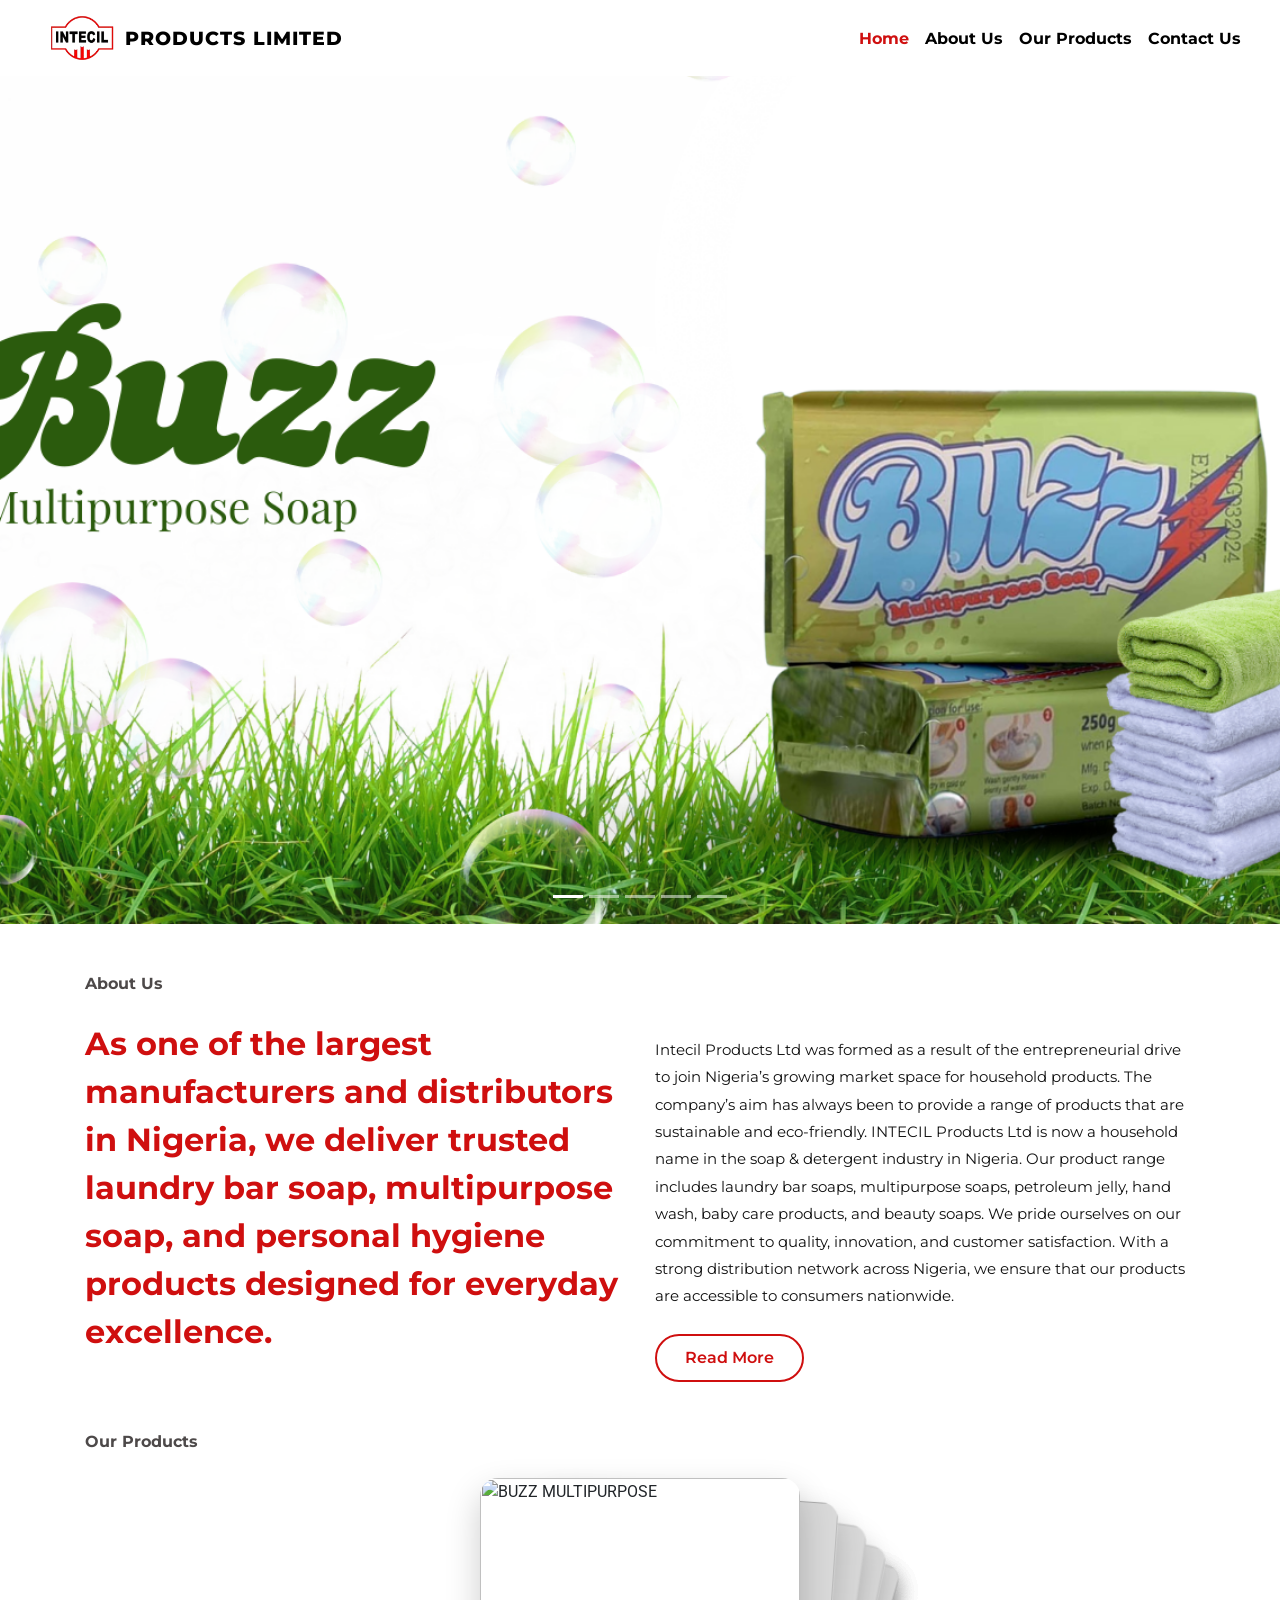
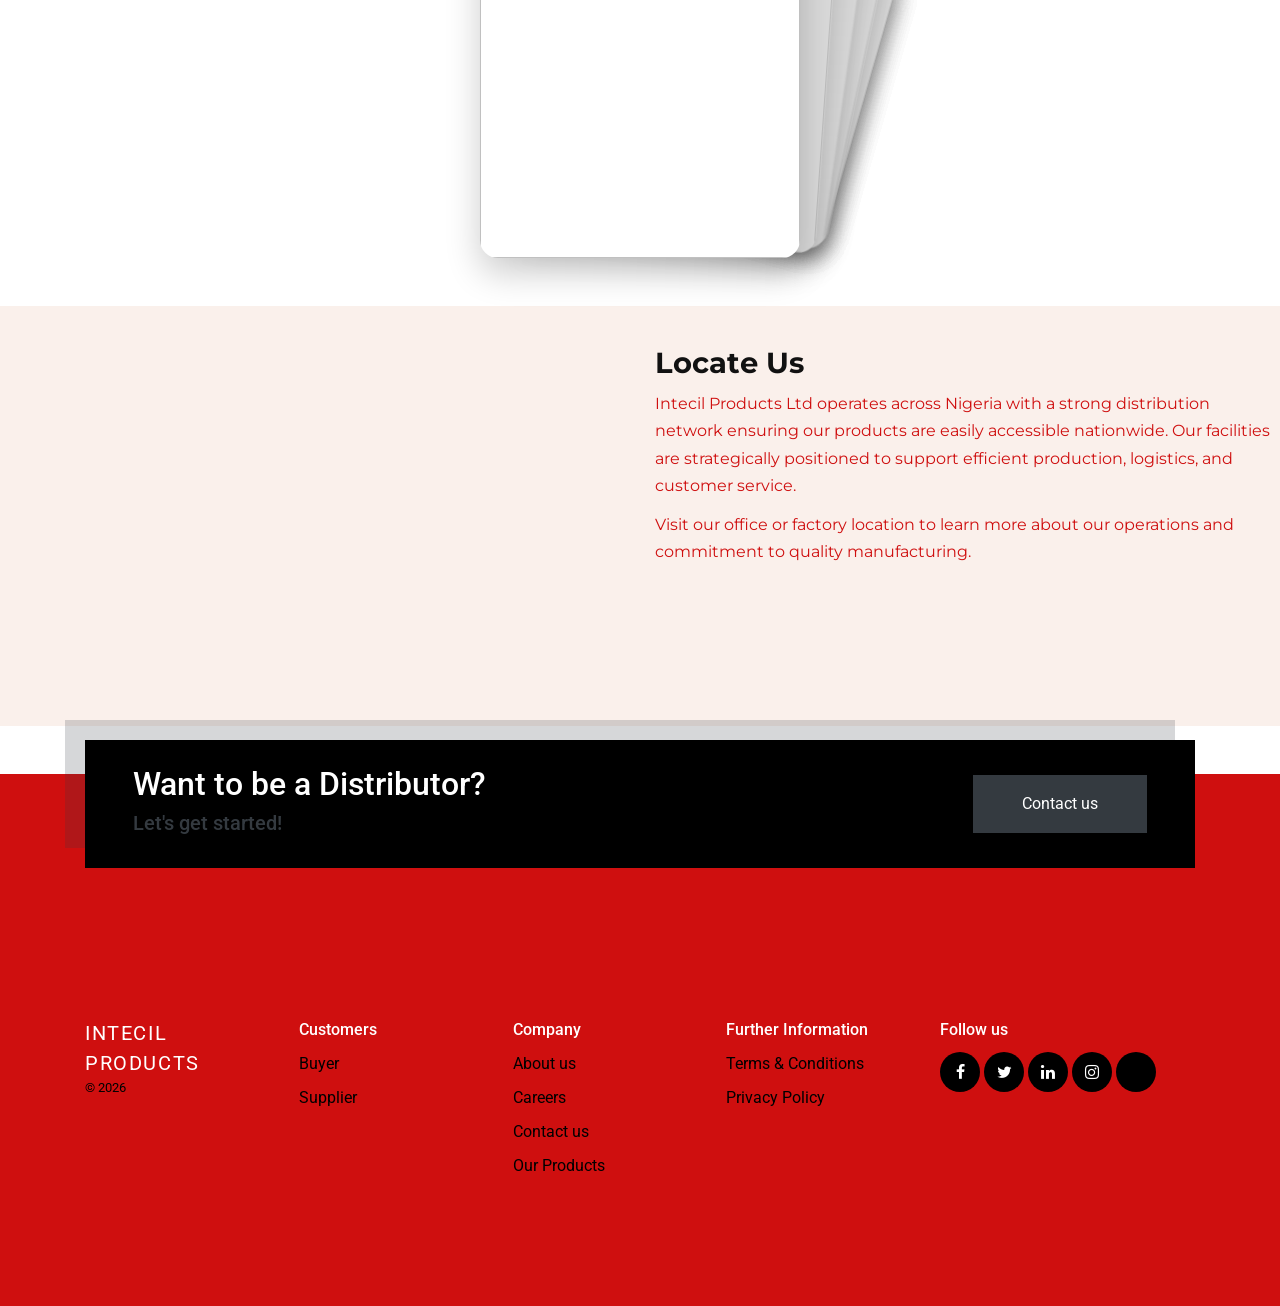
==== index.html @ e689f248 "first commit" ====
<html lang="en">
  <head>
    <meta charset="UTF-8" />
    <meta name="viewport" content="width=device-width, initial-scale=1.0" />
    <title>INTECIL PRODUCTS LIMITED</title>
    <link
      href="https://cdn.jsdelivr.net/npm/bootstrap@5.3.8/dist/css/bootstrap.min.css"
      rel="stylesheet"
      integrity="sha384-sRIl4kxILFvY47J16cr9ZwB07vP4J8+LH7qKQnuqkuIAvNWLzeN8tE5YBujZqJLB"
      crossorigin="anonymous"
    />
    <script src="https://cdn.jsdelivr.net/npm/bootstrap@5.3.2/dist/js/bootstrap.bundle.min.js"></script>
    <link href="https://unpkg.com/aos@2.3.4/dist/aos.css" rel="stylesheet" />
    <link rel="stylesheet" href="style.css" />
    <link rel="preconnect" href="https://fonts.googleapis.com" />
    <link rel="preconnect" href="https://fonts.gstatic.com" crossorigin />
    <link
      href="https://fonts.googleapis.com/css2?family=Montserrat:wght@600;700;800&display=swap"
      rel="stylesheet"
    />
    <link
      rel="stylesheet"
      href="https://cdn.jsdelivr.net/npm/swiper@11/swiper-bundle.min.css"
    />
    <link
      href="https://fonts.googleapis.com/css?family=Roboto:300,400&display=swap"
      rel="stylesheet"
    />

    <link
      href="https://fonts.googleapis.com/css?family=Poppins:300,400,500&display=swap"
      rel="stylesheet"
    />

    <link
      href="https://fonts.googleapis.com/css?family=Source+Serif+Pro:400,600&display=swap"
      rel="stylesheet"
    />

    <link rel="stylesheet" href="fonts/icomoon/style.css" />

    <!-- Bootstrap CSS for footer -->
    <link rel="stylesheet" href="css/bootstrap.min.css" />

    <!-- Style CSS  for footer-->
    <link rel="stylesheet" href="css/style.css" />
  </head>
  <body>
    <nav
      class="navbar navbar-expand-lg fixed-top navbar-light"
      style="background-color: white"
    >
      <div class="container-fluid">
        <!-- Brand -->
        <a
          class="navbar-brand ps-3 d-flex align-items-center"
          href="index.html"
        >
          <img
            src="img/logo_bg.png"
            alt="Logo"
            width="70"
            height="50"
            class="me-2"
          />
          <span class="brand-text">PRODUCTS LIMITED</span>
        </a>

        <!-- Mobile Toggle Button -->
        <button
          class="navbar-toggler"
          type="button"
          data-bs-toggle="collapse"
          data-bs-target="#mainNavbar"
          aria-controls="mainNavbar"
          aria-expanded="false"
          aria-label="Toggle navigation"
        >
          <span class="navbar-toggler-icon"></span>
        </button>

        <!-- Navbar Links -->
        <div
          class="collapse navbar-collapse justify-content-end"
          id="mainNavbar"
        >
          <ul class="navbar-nav mb-2 mb-lg-0">
            <li class="nav-item">
              <a class="nav-link active" aria-current="page" href="index.html"
                >Home</a
              >
            </li>
            <li class="nav-item">
              <a class="nav-link" href="about.html">About Us</a>
            </li>
            <li class="nav-item">
              <a class="nav-link" href="product.html">Our Products</a>
            </li>
            <li class="nav-item">
              <a class="nav-link" href="contact.html">Contact Us</a>
            </li>
          </ul>
        </div>
      </div>
    </nav>

    <!-- Carousel -->
    <div
      id="carouselExample"
      class="carousel slide carousel-fade"
      data-bs-ride="carousel"
    >
  id="carouselExampleCaptions"
  class="carousel slide"
  data-bs-ride="carousel"
>

  <!-- Indicators -->
  <div class="carousel-indicators">
    <button type="button" data-bs-target="#carouselExampleCaptions" data-bs-slide-to="0" class="active"></button>
    <button type="button" data-bs-target="#carouselExampleCaptions" data-bs-slide-to="1"></button>
    <button type="button" data-bs-target="#carouselExampleCaptions" data-bs-slide-to="2"></button>
    <button type="button" data-bs-target="#carouselExampleCaptions" data-bs-slide-to="3"></button>
    <button type="button" data-bs-target="#carouselExampleCaptions" data-bs-slide-to="4"></button>
  </div>

  <!-- Slides -->
  <div class="carousel-inner">

    <div class="carousel-item active">
      <img src="img/carousel/buzz.png" class="d-block w-100 carousel-img" alt="">
    </div>

    <div class="carousel-item">
      <img src="img/carousel/bobss.png" class="d-block w-100 carousel-img" alt="">
    </div>

    <div class="carousel-item">
      <img src="img/carousel/baby.png" class="d-block w-100 carousel-img" alt="">
    </div>

    <div class="carousel-item">
      <img src="img/carousel/frost.png" class="d-block w-100 carousel-img" alt="">
    </div>

    <div class="carousel-item">
      <img src="img/carousel/pearl.png" class="d-block w-100 carousel-img" alt="">
    </div>

  </div>

</div>
    <!-- Carousel  End-->

    <!-- About us Section -->
    <div class="container my-5">
      <div class="row">
        <div class="col-12 about-title" data-aos="fade-up">About Us</div>

        <div class="col-md-6 about-highlight" data-aos="fade-right">
          As one of the largest manufacturers and distributors in Nigeria, we
          deliver trusted laundry bar soap, multipurpose soap, and personal
          hygiene products designed for everyday excellence.
        </div>

        <div class="col-md-6 about-text" data-aos="fade-left">
          </p>Intecil Products Ltd was formed as a result of the entrepreneurial drive to join Nigeria’s growing market space for household products. The company’s aim has always been to provide a range of products that are sustainable and eco-friendly. INTECIL Products Ltd is now a household name in the soap & detergent industry in Nigeria. Our product range includes laundry bar soaps, multipurpose soaps, petroleum jelly, hand wash, baby care products, and beauty soaps. We pride ourselves on our commitment to quality, innovation, and customer satisfaction. With a strong distribution network across Nigeria, we ensure that our products are accessible to consumers nationwide.

          <div class="mt-4">
            <a href="about.html" class="btn read-more-btn">Read More</a>
          </div>
        </div>
      </div>
    </div>
    <!-- End About US -->

    <!-- Our Products -->
    <div class="container my-5">
      <div class="row justify-content-center">
        <div class="col-12 about-title" data-aos="fade-up">Our Products</div>
        <div class="col-md-6">
          <div class="swiper cardSwiper" data-aos="fade-left">
            <div class="swiper-wrapper">
              <div class="swiper-slide">
                <img src="img/stack/one.jpg" alt="BUZZ MULTIPURPOSE" />
              </div>

              <div class="swiper-slide">
                <img src="img/stack/two.jpg" alt="ASDA BABY" />
              </div>

              <div class="swiper-slide">
                <img src="img/stack/three.jpg" alt="BULL MULTIPURPOSE" />
              </div>
              <div class="swiper-slide">
                <img src="img/stack/three.jpg" alt="PEARL BEAUTY SOAP" />
              </div>
              <div class="swiper-slide">
                <img src="img/stack/three.jpg" alt="BOBS PETROLUEM JELLY" />
              </div>
              <div class="swiper-slide">
                <img src="img/stack/three.jpg" alt="FROST HANDWASH" />
              </div>
              <div class="swiper-slide">
                <img src="img/stack/three.jpg" alt="ASDA SUPREME" />
              </div>
              <div class="swiper-slide">
                <img src="img/stack/three.jpg" alt="BAR/TAB SOAPS" />
              </div>
            </div>
          </div>
        </div>
      </div>
    </div>
<div class="container-fluid px-0 my-5 locate-section">
  <div class="row g-0">

    <!-- Map column -->
    <div class="col-md-6">
      <div class="map-half">
        <iframe src="https://www.google.com/maps/embed?pb=!1m18!1m12!1m3!1d1982.029118246658!2d6.814850524920436!3d6.514313428658451!2m3!1f0!2f0!3f0!3m2!1i1024!2i768!4f13.1!3m3!1m2!1s0x104473723a2d69c5%3A0x8058e34647688ffc!2sIntecil%20Productsltd!5e0!3m2!1sen!2sng!4v1769758382993!5m2!1sen!2sng" width="600" height="450" style="border:0;" allowfullscreen="" loading="lazy" referrerpolicy="no-referrer-when-downgrade"></iframe>
        <!-- <iframe
          src="https://www.google.com/maps?q=Enugu+Nigeria&output=embed"
          loading="lazy"
          referrerpolicy="no-referrer-when-downgrade"
          allowfullscreen
        ></iframe> -->
      </div>
    </div>

    <!-- Text column -->
    <div class="col-md-6 locate-text">
      <h3 class="about-heading">Locate Us</h3>
      <p>
        Intecil Products Ltd operates across Nigeria with a strong distribution
        network ensuring our products are easily accessible nationwide.
        Our facilities are strategically positioned to support efficient
        production, logistics, and customer service.
      </p>

      <p>
        Visit our office or factory location to learn more about our operations
        and commitment to quality manufacturing.
      </p>
    </div>

  </div>
</div>


    <!-- footer -->
    <footer class="footer-20192 mt-5">
      <div class="site-section">
        <div class="container mt-1">
          <div class="cta d-block d-md-flex align-items-center px-5">
            <div>
              <h2 class="mb-0">Want to be a Distributor?</h2>
              <h3 class="text-dark">Let's get started!</h3>
            </div>
            <div class="ml-auto">
              <a href="contact.html" class="btn btn-dark rounded-0 py-3 px-5"
                >Contact us</a
              >
            </div>
          </div>
          <div class="row">
            <div class="col-sm">
              <a href="index.html" class="footer-logo">Intecil Products</a>
              <p class="copyright">
                <small>&copy; 2026</small>
              </p>
            </div>
            <div class="col-sm">
              <h3>Customers</h3>
              <ul class="list-unstyled links">
                <li><a href="#">Buyer</a></li>
                <li><a href="#">Supplier</a></li>
              </ul>
            </div>
            <div class="col-sm">
              <h3>Company</h3>
              <ul class="list-unstyled links">
                <li><a href="about.html">About us</a></li>
                <li><a href="#">Careers</a></li>
                <li><a href="contact.html">Contact us</a></li>
                <li><a href="product.html">Our Products</a></li>
              </ul>
            </div>
            <div class="col-sm">
              <h3>Further Information</h3>
              <ul class="list-unstyled links">
                <li><a href="#">Terms &amp; Conditions</a></li>
                <li><a href="#">Privacy Policy</a></li>
              </ul>
            </div>
            <div class="col-md-3">
              <h3>Follow us</h3>
              <ul class="list-unstyled social">
                <li>
                  <a href="#"><span class="icon-facebook"></span></a>
                </li>
                <li>
                  <a href="#"><span class="icon-twitter"></span></a>
                </li>
                <li>
                  <a href="#"><span class="icon-linkedin"></span></a>
                </li>
                <li>
                  <a href="#"><span class="icon-instagram"></span></a>
                </li>
                <li>
                  <a href="#"><span class="icon-tiktoc"></span></a>
                </li>
              </ul>
            </div>
          </div>
        </div>
      </div>
    </footer>
    <script src="https://unpkg.com/aos@2.3.4/dist/aos.js"></script>
    <script>
      AOS.init({
        duration: 800,
        once: true,
      });
    </script>
    <script src="https://cdn.jsdelivr.net/npm/swiper@11/swiper-bundle.min.js"></script>
    <script>
      const swiper = new Swiper(".cardSwiper", {
        effect: "cards",
        grabCursor: true,
        loop: true,

        autoplay: {
          delay: 3000,
          disableOnInteraction: false,
        },

        cardsEffect: {
          perSlideOffset: 10,
          perSlideRotate: 4,
          rotate: true,
          slideShadows: true,
        },
      });
    </script>
    <script src="js/jquery-3.3.1.min.js"></script>
    <script src="js/popper.min.js"></script>
    <script src="js/bootstrap.min.js"></script>
  </body>
</html>
---- style.css ----
/* * {
  outline: 1px solid red;
} */

body {
  font-family: 'Montserrat', sans-serif;
}
.brand-text {
  font-family: 'Montserrat', sans-serif;
  font-weight: 800;
  font-size: 1.2rem;
  letter-spacing: 1px;
  color: #000;
}

/* Nav links */
.navbar-nav .nav-link {
  font-family: 'Montserrat', sans-serif;
  font-weight: 500;
  color: #000 !important;
}

/* Active link */
.navbar-nav .nav-link.active {
  color: #CF0F0F !important;
}
/* Base nav link */
.navbar-nav .nav-link {
  position: relative;
  font-family: 'Montserrat', sans-serif;
  font-weight: 700;
  color: #000 !important;
  padding-bottom: 6px;
}

/* Red outline effect */
.navbar-nav .nav-link::after {
  content: "";
  position: absolute;
  left: 0;
  bottom: 0;
  width: 0;
  height: 2px;
  border-bottom: 2px solid #CF0F0F;
  transition: width 0.3s ease;
}

/* On hover */
.navbar-nav .nav-link:hover::after {
  width: 100%;
}

/* Keep active highlighted
.navbar-nav .nav-link.active::after {
  width: 100%;
} */

/* Mobile spacing */
@media (max-width: 991px) {
  .navbar-nav {
    text-align: center;
  }

  .navbar-nav .nav-item {
    margin: 8px 0;
  }
}
/* Make images responsive & consistent height */
.carousel-img {
  height: 100vh;
  object-fit: cover;
  object-position: center top;
}


/* Caption styling */
.carousel-caption {
  bottom: 20%;
  font-family: 'Montserrat', sans-serif;
}

/* Mobile adjustments */
@media (max-width: 768px) {
  .carousel-img {
    height: 60vh;
  }

  .carousel-caption {
    bottom: 10%;
  }

  .carousel-caption h5 {
    font-size: 1.2rem;
  }

  .carousel-caption p {
    font-size: 0.9rem;
  }
}
/* Title (col-12) */
.about-title {
  font-family: 'Montserrat', sans-serif;
  font-size: 1rem;
  font-weight: 700;
  margin-bottom: 1.5rem;
  color: #4d4949;
}

/* Highlight text (col-4) */
.about-highlight {
  font-family: 'Montserrat', sans-serif;
  font-weight: 700;
  font-size: 2rem;
  color: #CF0F0F; /* deep red */
}

/* Main content (col-8) */
.about-text {
  font-family: 'Montserrat', sans-serif;
  font-weight: 400;
  font-size: 0.95rem;
  color: #111;
  line-height: 1.8;
}
@media (max-width: 768px) {
  .about-highlight {
    margin-bottom: 1rem;
  }

  .about-title {
    font-size: 1.6rem;
  }
}
.read-more-btn {
  font-family: 'Montserrat', sans-serif !important;
  font-weight: 600 !important;
  color: #CF0F0F !important;
  border: 2px solid #CF0F0F !important;
  border-radius: 50px!important;
  padding: 10px 28px!important;
  text-decoration: none !important;
  transition: all 0.3s ease!important;
  background-color: transparent !important;
}

/* Hover effect */
.read-more-btn:hover {
  background-color: #CF0F0F !important;
  color: #fff !important;
}

/* Card Stack */
/* Swiper size */
.cardSwiper {
  width: 320px;
  height: 380px;
}

/* Individual cards */
.cardSwiper .swiper-slide {
  border-radius: 18px;
  overflow: hidden;
  background: #fff;
  box-shadow: 0 15px 35px rgba(0, 0, 0, 0.2);
}

/* Images */
.cardSwiper .swiper-slide img {
  width: 100%;
  height: 100%;
  object-fit: cover;
}

/* Mobile scaling */
@media (max-width: 768px) {
  .cardSwiper {
    width: 260px;
    height: 320px;
  }
}

.about-img {
  width: 100%;
  height: 100%;
  object-fit: cover;
  object-position: top;     
}
.about-image-wrapper {
  position: relative;
  overflow: hidden;
  height: 650px;
}

/* dark overlay */
.about-image-wrapper::after {
  content: "";
  position: absolute;
  inset: 0;
  background: rgba(0, 0, 0, 0.35);
}

.about-image-text {
  position: absolute;
  top: 50%;
  left: 5%;
  transform: translateY(-50%);
  font-family: 'Montserrat', sans-serif;
  font-size: 2.5rem;
  font-weight: 800;
  color: #ffffff;
  text-transform: uppercase;
  z-index: 2;
  letter-spacing: 1px;
}

/* Animation initial state */
.animate-text {
  opacity: 0;
  transform: translate(-40px, -50%);
  animation: slideFadeIn 1s ease-out forwards;
  animation-delay: 0.3s;
}

/* Keyframes */
@keyframes slideFadeIn {
  to {
    opacity: 1;
    transform: translate(0, -50%);
  }
}

/* Mobile adjustment */
@media (max-width: 768px) {
  .about-image-text {
    font-size: 2.2rem;
    left: 4%;
  }
}

/* ABOUT PAGE */
.about-heading {
  font-family: 'Montserrat', sans-serif;
  font-weight: 700;
  font-size: 1.8rem;
  margin-bottom: 10px;
  color: #111;
}
.about-text1 {
  font-family: 'Montserrat', sans-serif;
  font-weight: 400;
  font-size: 1rem;
  color: #111;
  line-height: 1.8;
  text-align: justify; /* ✅ justify text */
}

/* Bold intro text */
.about-text1 b {
  color: #b11226;
  font-weight: 700;
  display: block;
  margin-bottom: 6px;
}

/* Space between text and image columns */

.about-card-wrapper {
  position: relative;
  max-width: 450px;
}

/* Red card background */
.about-card-bg {
  position: absolute;
  top: 20px;
  left: -15px;
  width: 100%;
  height: 100%;
  background-color: #CF0F0F; /* deep red */
  border-radius: 12px;
  z-index: 1;
}

/* Image on top */
.about-card-img {
  position: relative;
  z-index: 2;
  border-radius: 12px;
  transform: translateX(25px); /* 👈 shift image right */
  box-shadow: 0 20px 40px rgba(0,0,0,0.2);
}
.about-card-wrapper:hover .about-card-img {
  transform: translateX(25px) translateY(-5px);
  transition: 0.3s ease;
}
@media (max-width: 768px) {
  .about-card-wrapper {
    margin: 0 auto;
  }

  .about-card-img {
    transform: translateX(15px);
  }
}
/* Our Mission and vision */
/* Red background section */
.mission-vision-section {
  background-color: #CF0F0F; /* deep red */
}

/* Card style */
.mv-card {
  background: #ffffff;
  padding: 3rem 2rem 2rem;
  border-radius: 16px;
  text-align: center;
  position: relative;
  height: 100%;
}
.mv-card:hover {
  transform: translateY(-6px);
}

/* Image on top */
.mv-img {
  width: 90px;
  height: 90px;
  object-fit: contain;
  margin-bottom: 1rem;
}

/* Headings */
.about-heading {
  font-family: 'Montserrat', sans-serif;
  font-weight: 700;
  margin-bottom: 10px;
  color: #111;
}

/* Text */
.mv-text {
  font-family: 'Montserrat', sans-serif;
  font-size: 1rem;
  line-height: 1.7;
  color: #333;
}

/*Board Directors */
.director-card {
  background: #fff;
  padding: 2rem 1.5rem;
  border-radius: 16px;
  text-align: center;
  box-shadow: 0 12px 30px rgba(0, 0, 0, 0.08);
  transition: 0.3s ease;
}

.director-card:hover {
  transform: translateY(-6px);
}

.director-card img {
  width: 110px;
  height: 110px;
  border-radius: 50%;
  object-fit: cover;
  margin-bottom: 1rem;
}

.director-card h5 {
  font-family: 'Montserrat', sans-serif;
  font-weight: 700;
  margin-bottom: 4px;
}

.director-card span {
  font-size: 0.9rem;
  color: #CF0F0F;
  font-weight: 600;
}
/* MAP */
.locate-section {
  background-color: #faf0eb; /* deep ash */
  overflow-x: hidden; /* IMPORTANT */
  color: #CF0F0F;
}

/* Map wrapper */
.map-half {
  width: 100%;
  height: 100%;
  min-height: 420px;
}

/* Google map iframe */
.map-half iframe {
  width: 100%;
  height: 100%;
  border: 0;
  display: block; 
}

/* Text side */
.locate-text {
  padding: 40px;
  box-sizing: border-box; /* VERY IMPORTANT */
}

.locate-text p {
  margin-bottom: 12px;
  line-height: 1.7;
  font-family: 'Montserrat', sans-serif;
}


/* Mobile */
@media (max-width: 768px) {
  .map-half {
    min-height: 300px;
  }

  .locate-text {
    padding: 2.5rem 1.5rem;
  }
}

/*Manufacturing Section*/
.manufacturing-section {
  background-color: CF0F0F;
}

.facility-subtext {
  font-family: 'Montserrat', sans-serif;
  font-size: 0.95rem;
  color: #555;
  margin-top: 8px;
}

.facility-img {
  height: 420px;
  object-fit: cover;
  border-radius: 6px;
}

/* Fade feels premium */
.carousel-fade .carousel-item {
  transition: opacity 0.7s ease-in-out;
}

/* Mobile optimization */
@media (max-width: 768px) {
  .facility-img {
    height: 260px;
  }
}
---- fonts/icomoon/style.css ----
@font-face {
  font-family: 'icomoon';
  src:  url('fonts/icomoon.eot?10si43');
  src:  url('fonts/icomoon.eot?10si43#iefix') format('embedded-opentype'),
    url('fonts/icomoon.ttf?10si43') format('truetype'),
    url('fonts/icomoon.woff?10si43') format('woff'),
    url('fonts/icomoon.svg?10si43#icomoon') format('svg');
  font-weight: normal;
  font-style: normal;
}

[class^="icon-"], [class*=" icon-"] {
  /* use !important to prevent issues with browser extensions that change fonts */
  font-family: 'icomoon' !important;
  speak: none;
  font-style: normal;
  font-weight: normal;
  font-variant: normal;
  text-transform: none;
  line-height: 1;

  /* Better Font Rendering =========== */
  -webkit-font-smoothing: antialiased;
  -moz-osx-font-smoothing: grayscale;
}

.icon-asterisk:before {
  content: "\f069";
}
.icon-plus:before {
  content: "\f067";
}
.icon-question:before {
  content: "\f128";
}
.icon-minus:before {
  content: "\f068";
}
.icon-glass:before {
  content: "\f000";
}
.icon-music:before {
  content: "\f001";
}
.icon-search:before {
  content: "\f002";
}
.icon-envelope-o:before {
  content: "\f003";
}
.icon-heart:before {
  content: "\f004";
}
.icon-star:before {
  content: "\f005";
}
.icon-star-o:before {
  content: "\f006";
}
.icon-user:before {
  content: "\f007";
}
.icon-film:before {
  content: "\f008";
}
.icon-th-large:before {
  content: "\f009";
}
.icon-th:before {
  content: "\f00a";
}
.icon-th-list:before {
  content: "\f00b";
}
.icon-check:before {
  content: "\f00c";
}
.icon-close:before {
  content: "\f00d";
}
.icon-remove:before {
  content: "\f00d";
}
.icon-times:before {
  content: "\f00d";
}
.icon-search-plus:before {
  content: "\f00e";
}
.icon-search-minus:before {
  content: "\f010";
}
.icon-power-off:before {
  content: "\f011";
}
.icon-signal:before {
  content: "\f012";
}
.icon-cog:before {
  content: "\f013";
}
.icon-gear:before {
  content: "\f013";
}
.icon-trash-o:before {
  content: "\f014";
}
.icon-home:before {
  content: "\f015";
}
.icon-file-o:before {
  content: "\f016";
}
.icon-clock-o:before {
  content: "\f017";
}
.icon-road:before {
  content: "\f018";
}
.icon-download:before {
  content: "\f019";
}
.icon-arrow-circle-o-down:before {
  content: "\f01a";
}
.icon-arrow-circle-o-up:before {
  content: "\f01b";
}
.icon-inbox:before {
  content: "\f01c";
}
.icon-play-circle-o:before {
  content: "\f01d";
}
.icon-repeat:before {
  content: "\f01e";
}
.icon-rotate-right:before {
  content: "\f01e";
}
.icon-refresh:before {
  content: "\f021";
}
.icon-list-alt:before {
  content: "\f022";
}
.icon-lock:before {
  content: "\f023";
}
.icon-flag:before {
  content: "\f024";
}
.icon-headphones:before {
  content: "\f025";
}
.icon-volume-off:before {
  content: "\f026";
}
.icon-volume-down:before {
  content: "\f027";
}
.icon-volume-up:before {
  content: "\f028";
}
.icon-qrcode:before {
  content: "\f029";
}
.icon-barcode:before {
  content: "\f02a";
}
.icon-tag:before {
  content: "\f02b";
}
.icon-tags:before {
  content: "\f02c";
}
.icon-book:before {
  content: "\f02d";
}
.icon-bookmark:before {
  content: "\f02e";
}
.icon-print:before {
  content: "\f02f";
}
.icon-camera:before {
  content: "\f030";
}
.icon-font:before {
  content: "\f031";
}
.icon-bold:before {
  content: "\f032";
}
.icon-italic:before {
  content: "\f033";
}
.icon-text-height:before {
  content: "\f034";
}
.icon-text-width:before {
  content: "\f035";
}
.icon-align-left:before {
  content: "\f036";
}
.icon-align-center:before {
  content: "\f037";
}
.icon-align-right:before {
  content: "\f038";
}
.icon-align-justify:before {
  content: "\f039";
}
.icon-list:before {
  content: "\f03a";
}
.icon-dedent:before {
  content: "\f03b";
}
.icon-outdent:before {
  content: "\f03b";
}
.icon-indent:before {
  content: "\f03c";
}
.icon-video-camera:before {
  content: "\f03d";
}
.icon-image:before {
  content: "\f03e";
}
.icon-photo:before {
  content: "\f03e";
}
.icon-picture-o:before {
  content: "\f03e";
}
.icon-pencil:before {
  content: "\f040";
}
.icon-map-marker:before {
  content: "\f041";
}
.icon-adjust:before {
  content: "\f042";
}
.icon-tint:before {
  content: "\f043";
}
.icon-edit:before {
  content: "\f044";
}
.icon-pencil-square-o:before {
  content: "\f044";
}
.icon-share-square-o:before {
  content: "\f045";
}
.icon-check-square-o:before {
  content: "\f046";
}
.icon-arrows:before {
  content: "\f047";
}
.icon-step-backward:before {
  content: "\f048";
}
.icon-fast-backward:before {
  content: "\f049";
}
.icon-backward:before {
  content: "\f04a";
}
.icon-play:before {
  content: "\f04b";
}
.icon-pause:before {
  content: "\f04c";
}
.icon-stop:before {
  content: "\f04d";
}
.icon-forward:before {
  content: "\f04e";
}
.icon-fast-forward:before {
  content: "\f050";
}
.icon-step-forward:before {
  content: "\f051";
}
.icon-eject:before {
  content: "\f052";
}
.icon-chevron-left:before {
  content: "\f053";
}
.icon-chevron-right:before {
  content: "\f054";
}
.icon-plus-circle:before {
  content: "\f055";
}
.icon-minus-circle:before {
  content: "\f056";
}
.icon-times-circle:before {
  content: "\f057";
}
.icon-check-circle:before {
  content: "\f058";
}
.icon-question-circle:before {
  content: "\f059";
}
.icon-info-circle:before {
  content: "\f05a";
}
.icon-crosshairs:before {
  content: "\f05b";
}
.icon-times-circle-o:before {
  content: "\f05c";
}
.icon-check-circle-o:before {
  content: "\f05d";
}
.icon-ban:before {
  content: "\f05e";
}
.icon-arrow-left:before {
  content: "\f060";
}
.icon-arrow-right:before {
  content: "\f061";
}
.icon-arrow-up:before {
  content: "\f062";
}
.icon-arrow-down:before {
  content: "\f063";
}
.icon-mail-forward:before {
  content: "\f064";
}
.icon-share:before {
  content: "\f064";
}
.icon-expand:before {
  content: "\f065";
}
.icon-compress:before {
  content: "\f066";
}
.icon-exclamation-circle:before {
  content: "\f06a";
}
.icon-gift:before {
  content: "\f06b";
}
.icon-leaf:before {
  content: "\f06c";
}
.icon-fire:before {
  content: "\f06d";
}
.icon-eye:before {
  content: "\f06e";
}
.icon-eye-slash:before {
  content: "\f070";
}
.icon-exclamation-triangle:before {
  content: "\f071";
}
.icon-warning:before {
  content: "\f071";
}
.icon-plane:before {
  content: "\f072";
}
.icon-calendar:before {
  content: "\f073";
}
.icon-random:before {
  content: "\f074";
}
.icon-comment:before {
  content: "\f075";
}
.icon-magnet:before {
  content: "\f076";
}
.icon-chevron-up:before {
  content: "\f077";
}
.icon-chevron-down:before {
  content: "\f078";
}
.icon-retweet:before {
  content: "\f079";
}
.icon-shopping-cart:before {
  content: "\f07a";
}
.icon-folder:before {
  content: "\f07b";
}
.icon-folder-open:before {
  content: "\f07c";
}
.icon-arrows-v:before {
  content: "\f07d";
}
.icon-arrows-h:before {
  content: "\f07e";
}
.icon-bar-chart:before {
  content: "\f080";
}
.icon-bar-chart-o:before {
  content: "\f080";
}
.icon-twitter-square:before {
  content: "\f081";
}
.icon-facebook-square:before {
  content: "\f082";
}
.icon-camera-retro:before {
  content: "\f083";
}
.icon-key:before {
  content: "\f084";
}
.icon-cogs:before {
  content: "\f085";
}
.icon-gears:before {
  content: "\f085";
}
.icon-comments:before {
  content: "\f086";
}
.icon-thumbs-o-up:before {
  content: "\f087";
}
.icon-thumbs-o-down:before {
  content: "\f088";
}
.icon-star-half:before {
  content: "\f089";
}
.icon-heart-o:before {
  content: "\f08a";
}
.icon-sign-out:before {
  content: "\f08b";
}
.icon-linkedin-square:before {
  content: "\f08c";
}
.icon-thumb-tack:before {
  content: "\f08d";
}
.icon-external-link:before {
  content: "\f08e";
}
.icon-sign-in:before {
  content: "\f090";
}
.icon-trophy:before {
  content: "\f091";
}
.icon-github-square:before {
  content: "\f092";
}
.icon-upload:before {
  content: "\f093";
}
.icon-lemon-o:before {
  content: "\f094";
}
.icon-phone:before {
  content: "\f095";
}
.icon-square-o:before {
  content: "\f096";
}
.icon-bookmark-o:before {
  content: "\f097";
}
.icon-phone-square:before {
  content: "\f098";
}
.icon-twitter:before {
  content: "\f099";
}
.icon-facebook:before {
  content: "\f09a";
}
.icon-facebook-f:before {
  content: "\f09a";
}
.icon-github:before {
  content: "\f09b";
}
.icon-unlock:before {
  content: "\f09c";
}
.icon-credit-card:before {
  content: "\f09d";
}
.icon-feed:before {
  content: "\f09e";
}
.icon-rss:before {
  content: "\f09e";
}
.icon-hdd-o:before {
  content: "\f0a0";
}
.icon-bullhorn:before {
  content: "\f0a1";
}
.icon-bell-o:before {
  content: "\f0a2";
}
.icon-certificate:before {
  content: "\f0a3";
}
.icon-hand-o-right:before {
  content: "\f0a4";
}
.icon-hand-o-left:before {
  content: "\f0a5";
}
.icon-hand-o-up:before {
  content: "\f0a6";
}
.icon-hand-o-down:before {
  content: "\f0a7";
}
.icon-arrow-circle-left:before {
  content: "\f0a8";
}
.icon-arrow-circle-right:before {
  content: "\f0a9";
}
.icon-arrow-circle-up:before {
  content: "\f0aa";
}
.icon-arrow-circle-down:before {
  content: "\f0ab";
}
.icon-globe:before {
  content: "\f0ac";
}
.icon-wrench:before {
  content: "\f0ad";
}
.icon-tasks:before {
  content: "\f0ae";
}
.icon-filter:before {
  content: "\f0b0";
}
.icon-briefcase:before {
  content: "\f0b1";
}
.icon-arrows-alt:before {
  content: "\f0b2";
}
.icon-group:before {
  content: "\f0c0";
}
.icon-users:before {
  content: "\f0c0";
}
.icon-chain:before {
  content: "\f0c1";
}
.icon-link:before {
  content: "\f0c1";
}
.icon-cloud:before {
  content: "\f0c2";
}
.icon-flask:before {
  content: "\f0c3";
}
.icon-cut:before {
  content: "\f0c4";
}
.icon-scissors:before {
  content: "\f0c4";
}
.icon-copy:before {
  content: "\f0c5";
}
.icon-files-o:before {
  content: "\f0c5";
}
.icon-paperclip:before {
  content: "\f0c6";
}
.icon-floppy-o:before {
  content: "\f0c7";
}
.icon-save:before {
  content: "\f0c7";
}
.icon-square:before {
  content: "\f0c8";
}
.icon-bars:before {
  content: "\f0c9";
}
.icon-navicon:before {
  content: "\f0c9";
}
.icon-reorder:before {
  content: "\f0c9";
}
.icon-list-ul:before {
  content: "\f0ca";
}
.icon-list-ol:before {
  content: "\f0cb";
}
.icon-strikethrough:before {
  content: "\f0cc";
}
.icon-underline:before {
  content: "\f0cd";
}
.icon-table:before {
  content: "\f0ce";
}
.icon-magic:before {
  content: "\f0d0";
}
.icon-truck:before {
  content: "\f0d1";
}
.icon-pinterest:before {
  content: "\f0d2";
}
.icon-pinterest-square:before {
  content: "\f0d3";
}
.icon-google-plus-square:before {
  content: "\f0d4";
}
.icon-google-plus:before {
  content: "\f0d5";
}
.icon-money:before {
  content: "\f0d6";
}
.icon-caret-down:before {
  content: "\f0d7";
}
.icon-caret-up:before {
  content: "\f0d8";
}
.icon-caret-left:before {
  content: "\f0d9";
}
.icon-caret-right:before {
  content: "\f0da";
}
.icon-columns:before {
  content: "\f0db";
}
.icon-sort:before {
  content: "\f0dc";
}
.icon-unsorted:before {
  content: "\f0dc";
}
.icon-sort-desc:before {
  content: "\f0dd";
}
.icon-sort-down:before {
  content: "\f0dd";
}
.icon-sort-asc:before {
  content: "\f0de";
}
.icon-sort-up:before {
  content: "\f0de";
}
.icon-envelope:before {
  content: "\f0e0";
}
.icon-linkedin:before {
  content: "\f0e1";
}
.icon-rotate-left:before {
  content: "\f0e2";
}
.icon-undo:before {
  content: "\f0e2";
}
.icon-gavel:before {
  content: "\f0e3";
}
.icon-legal:before {
  content: "\f0e3";
}
.icon-dashboard:before {
  content: "\f0e4";
}
.icon-tachometer:before {
  content: "\f0e4";
}
.icon-comment-o:before {
  content: "\f0e5";
}
.icon-comments-o:before {
  content: "\f0e6";
}
.icon-bolt:before {
  content: "\f0e7";
}
.icon-flash:before {
  content: "\f0e7";
}
.icon-sitemap:before {
  content: "\f0e8";
}
.icon-umbrella:before {
  content: "\f0e9";
}
.icon-clipboard:before {
  content: "\f0ea";
}
.icon-paste:before {
  content: "\f0ea";
}
.icon-lightbulb-o:before {
  content: "\f0eb";
}
.icon-exchange:before {
  content: "\f0ec";
}
.icon-cloud-download:before {
  content: "\f0ed";
}
.icon-cloud-upload:before {
  content: "\f0ee";
}
.icon-user-md:before {
  content: "\f0f0";
}
.icon-stethoscope:before {
  content: "\f0f1";
}
.icon-suitcase:before {
  content: "\f0f2";
}
.icon-bell:before {
  content: "\f0f3";
}
.icon-coffee:before {
  content: "\f0f4";
}
.icon-cutlery:before {
  content: "\f0f5";
}
.icon-file-text-o:before {
  content: "\f0f6";
}
.icon-building-o:before {
  content: "\f0f7";
}
.icon-hospital-o:before {
  content: "\f0f8";
}
.icon-ambulance:before {
  content: "\f0f9";
}
.icon-medkit:before {
  content: "\f0fa";
}
.icon-fighter-jet:before {
  content: "\f0fb";
}
.icon-beer:before {
  content: "\f0fc";
}
.icon-h-square:before {
  content: "\f0fd";
}
.icon-plus-square:before {
  content: "\f0fe";
}
.icon-angle-double-left:before {
  content: "\f100";
}
.icon-angle-double-right:before {
  content: "\f101";
}
.icon-angle-double-up:before {
  content: "\f102";
}
.icon-angle-double-down:before {
  content: "\f103";
}
.icon-angle-left:before {
  content: "\f104";
}
.icon-angle-right:before {
  content: "\f105";
}
.icon-angle-up:before {
  content: "\f106";
}
.icon-angle-down:before {
  content: "\f107";
}
.icon-desktop:before {
  content: "\f108";
}
.icon-laptop:before {
  content: "\f109";
}
.icon-tablet:before {
  content: "\f10a";
}
.icon-mobile:before {
  content: "\f10b";
}
.icon-mobile-phone:before {
  content: "\f10b";
}
.icon-circle-o:before {
  content: "\f10c";
}
.icon-quote-left:before {
  content: "\f10d";
}
.icon-quote-right:before {
  content: "\f10e";
}
.icon-spinner:before {
  content: "\f110";
}
.icon-circle:before {
  content: "\f111";
}
.icon-mail-reply:before {
  content: "\f112";
}
.icon-reply:before {
  content: "\f112";
}
.icon-github-alt:before {
  content: "\f113";
}
.icon-folder-o:before {
  content: "\f114";
}
.icon-folder-open-o:before {
  content: "\f115";
}
.icon-smile-o:before {
  content: "\f118";
}
.icon-frown-o:before {
  content: "\f119";
}
.icon-meh-o:before {
  content: "\f11a";
}
.icon-gamepad:before {
  content: "\f11b";
}
.icon-keyboard-o:before {
  content: "\f11c";
}
.icon-flag-o:before {
  content: "\f11d";
}
.icon-flag-checkered:before {
  content: "\f11e";
}
.icon-terminal:before {
  content: "\f120";
}
.icon-code:before {
  content: "\f121";
}
.icon-mail-reply-all:before {
  content: "\f122";
}
.icon-reply-all:before {
  content: "\f122";
}
.icon-star-half-empty:before {
  content: "\f123";
}
.icon-star-half-full:before {
  content: "\f123";
}
.icon-star-half-o:before {
  content: "\f123";
}
.icon-location-arrow:before {
  content: "\f124";
}
.icon-crop:before {
  content: "\f125";
}
.icon-code-fork:before {
  content: "\f126";
}
.icon-chain-broken:before {
  content: "\f127";
}
.icon-unlink:before {
  content: "\f127";
}
.icon-info:before {
  content: "\f129";
}
.icon-exclamation:before {
  content: "\f12a";
}
.icon-superscript:before {
  content: "\f12b";
}
.icon-subscript:before {
  content: "\f12c";
}
.icon-eraser:before {
  content: "\f12d";
}
.icon-puzzle-piece:before {
  content: "\f12e";
}
.icon-microphone:before {
  content: "\f130";
}
.icon-microphone-slash:before {
  content: "\f131";
}
.icon-shield:before {
  content: "\f132";
}
.icon-calendar-o:before {
  content: "\f133";
}
.icon-fire-extinguisher:before {
  content: "\f134";
}
.icon-rocket:before {
  content: "\f135";
}
.icon-maxcdn:before {
  content: "\f136";
}
.icon-chevron-circle-left:before {
  content: "\f137";
}
.icon-chevron-circle-right:before {
  content: "\f138";
}
.icon-chevron-circle-up:before {
  content: "\f139";
}
.icon-chevron-circle-down:before {
  content: "\f13a";
}
.icon-html5:before {
  content: "\f13b";
}
.icon-css3:before {
  content: "\f13c";
}
.icon-anchor:before {
  content: "\f13d";
}
.icon-unlock-alt:before {
  content: "\f13e";
}
.icon-bullseye:before {
  content: "\f140";
}
.icon-ellipsis-h:before {
  content: "\f141";
}
.icon-ellipsis-v:before {
  content: "\f142";
}
.icon-rss-square:before {
  content: "\f143";
}
.icon-play-circle:before {
  content: "\f144";
}
.icon-ticket:before {
  content: "\f145";
}
.icon-minus-square:before {
  content: "\f146";
}
.icon-minus-square-o:before {
  content: "\f147";
}
.icon-level-up:before {
  content: "\f148";
}
.icon-level-down:before {
  content: "\f149";
}
.icon-check-square:before {
  content: "\f14a";
}
.icon-pencil-square:before {
  content: "\f14b";
}
.icon-external-link-square:before {
  content: "\f14c";
}
.icon-share-square:before {
  content: "\f14d";
}
.icon-compass:before {
  content: "\f14e";
}
.icon-caret-square-o-down:before {
  content: "\f150";
}
.icon-toggle-down:before {
  content: "\f150";
}
.icon-caret-square-o-up:before {
  content: "\f151";
}
.icon-toggle-up:before {
  content: "\f151";
}
.icon-caret-square-o-right:before {
  content: "\f152";
}
.icon-toggle-right:before {
  content: "\f152";
}
.icon-eur:before {
  content: "\f153";
}
.icon-euro:before {
  content: "\f153";
}
.icon-gbp:before {
  content: "\f154";
}
.icon-dollar:before {
  content: "\f155";
}
.icon-usd:before {
  content: "\f155";
}
.icon-inr:before {
  content: "\f156";
}
.icon-rupee:before {
  content: "\f156";
}
.icon-cny:before {
  content: "\f157";
}
.icon-jpy:before {
  content: "\f157";
}
.icon-rmb:before {
  content: "\f157";
}
.icon-yen:before {
  content: "\f157";
}
.icon-rouble:before {
  content: "\f158";
}
.icon-rub:before {
  content: "\f158";
}
.icon-ruble:before {
  content: "\f158";
}
.icon-krw:before {
  content: "\f159";
}
.icon-won:before {
  content: "\f159";
}
.icon-bitcoin:before {
  content: "\f15a";
}
.icon-btc:before {
  content: "\f15a";
}
.icon-file:before {
  content: "\f15b";
}
.icon-file-text:before {
  content: "\f15c";
}
.icon-sort-alpha-asc:before {
  content: "\f15d";
}
.icon-sort-alpha-desc:before {
  content: "\f15e";
}
.icon-sort-amount-asc:before {
  content: "\f160";
}
.icon-sort-amount-desc:before {
  content: "\f161";
}
.icon-sort-numeric-asc:before {
  content: "\f162";
}
.icon-sort-numeric-desc:before {
  content: "\f163";
}
.icon-thumbs-up:before {
  content: "\f164";
}
.icon-thumbs-down:before {
  content: "\f165";
}
.icon-youtube-square:before {
  content: "\f166";
}
.icon-youtube:before {
  content: "\f167";
}
.icon-xing:before {
  content: "\f168";
}
.icon-xing-square:before {
  content: "\f169";
}
.icon-youtube-play:before {
  content: "\f16a";
}
.icon-dropbox:before {
  content: "\f16b";
}
.icon-stack-overflow:before {
  content: "\f16c";
}
.icon-instagram:before {
  content: "\f16d";
}
.icon-flickr:before {
  content: "\f16e";
}
.icon-adn:before {
  content: "\f170";
}
.icon-bitbucket:before {
  content: "\f171";
}
.icon-bitbucket-square:before {
  content: "\f172";
}
.icon-tumblr:before {
  content: "\f173";
}
.icon-tumblr-square:before {
  content: "\f174";
}
.icon-long-arrow-down:before {
  content: "\f175";
}
.icon-long-arrow-up:before {
  content: "\f176";
}
.icon-long-arrow-left:before {
  content: "\f177";
}
.icon-long-arrow-right:before {
  content: "\f178";
}
.icon-apple:before {
  content: "\f179";
}
.icon-windows:before {
  content: "\f17a";
}
.icon-android:before {
  content: "\f17b";
}
.icon-linux:before {
  content: "\f17c";
}
.icon-dribbble:before {
  content: "\f17d";
}
.icon-skype:before {
  content: "\f17e";
}
.icon-foursquare:before {
  content: "\f180";
}
.icon-trello:before {
  content: "\f181";
}
.icon-female:before {
  content: "\f182";
}
.icon-male:before {
  content: "\f183";
}
.icon-gittip:before {
  content: "\f184";
}
.icon-gratipay:before {
  content: "\f184";
}
.icon-sun-o:before {
  content: "\f185";
}
.icon-moon-o:before {
  content: "\f186";
}
.icon-archive:before {
  content: "\f187";
}
.icon-bug:before {
  content: "\f188";
}
.icon-vk:before {
  content: "\f189";
}
.icon-weibo:before {
  content: "\f18a";
}
.icon-renren:before {
  content: "\f18b";
}
.icon-pagelines:before {
  content: "\f18c";
}
.icon-stack-exchange:before {
  content: "\f18d";
}
.icon-arrow-circle-o-right:before {
  content: "\f18e";
}
.icon-arrow-circle-o-left:before {
  content: "\f190";
}
.icon-caret-square-o-left:before {
  content: "\f191";
}
.icon-toggle-left:before {
  content: "\f191";
}
.icon-dot-circle-o:before {
  content: "\f192";
}
.icon-wheelchair:before {
  content: "\f193";
}
.icon-vimeo-square:before {
  content: "\f194";
}
.icon-try:before {
  content: "\f195";
}
.icon-turkish-lira:before {
  content: "\f195";
}
.icon-plus-square-o:before {
  content: "\f196";
}
.icon-space-shuttle:before {
  content: "\f197";
}
.icon-slack:before {
  content: "\f198";
}
.icon-envelope-square:before {
  content: "\f199";
}
.icon-wordpress:before {
  content: "\f19a";
}
.icon-openid:before {
  content: "\f19b";
}
.icon-bank:before {
  content: "\f19c";
}
.icon-institution:before {
  content: "\f19c";
}
.icon-university:before {
  content: "\f19c";
}
.icon-graduation-cap:before {
  content: "\f19d";
}
.icon-mortar-board:before {
  content: "\f19d";
}
.icon-yahoo:before {
  content: "\f19e";
}
.icon-google:before {
  content: "\f1a0";
}
.icon-reddit:before {
  content: "\f1a1";
}
.icon-reddit-square:before {
  content: "\f1a2";
}
.icon-stumbleupon-circle:before {
  content: "\f1a3";
}
.icon-stumbleupon:before {
  content: "\f1a4";
}
.icon-delicious:before {
  content: "\f1a5";
}
.icon-digg:before {
  content: "\f1a6";
}
.icon-pied-piper-pp:before {
  content: "\f1a7";
}
.icon-pied-piper-alt:before {
  content: "\f1a8";
}
.icon-drupal:before {
  content: "\f1a9";
}
.icon-joomla:before {
  content: "\f1aa";
}
.icon-language:before {
  content: "\f1ab";
}
.icon-fax:before {
  content: "\f1ac";
}
.icon-building:before {
  content: "\f1ad";
}
.icon-child:before {
  content: "\f1ae";
}
.icon-paw:before {
  content: "\f1b0";
}
.icon-spoon:before {
  content: "\f1b1";
}
.icon-cube:before {
  content: "\f1b2";
}
.icon-cubes:before {
  content: "\f1b3";
}
.icon-behance:before {
  content: "\f1b4";
}
.icon-behance-square:before {
  content: "\f1b5";
}
.icon-steam:before {
  content: "\f1b6";
}
.icon-steam-square:before {
  content: "\f1b7";
}
.icon-recycle:before {
  content: "\f1b8";
}
.icon-automobile:before {
  content: "\f1b9";
}
.icon-car:before {
  content: "\f1b9";
}
.icon-cab:before {
  content: "\f1ba";
}
.icon-taxi:before {
  content: "\f1ba";
}
.icon-tree:before {
  content: "\f1bb";
}
.icon-spotify:before {
  content: "\f1bc";
}
.icon-deviantart:before {
  content: "\f1bd";
}
.icon-soundcloud:before {
  content: "\f1be";
}
.icon-database:before {
  content: "\f1c0";
}
.icon-file-pdf-o:before {
  content: "\f1c1";
}
.icon-file-word-o:before {
  content: "\f1c2";
}
.icon-file-excel-o:before {
  content: "\f1c3";
}
.icon-file-powerpoint-o:before {
  content: "\f1c4";
}
.icon-file-image-o:before {
  content: "\f1c5";
}
.icon-file-photo-o:before {
  content: "\f1c5";
}
.icon-file-picture-o:before {
  content: "\f1c5";
}
.icon-file-archive-o:before {
  content: "\f1c6";
}
.icon-file-zip-o:before {
  content: "\f1c6";
}
.icon-file-audio-o:before {
  content: "\f1c7";
}
.icon-file-sound-o:before {
  content: "\f1c7";
}
.icon-file-movie-o:before {
  content: "\f1c8";
}
.icon-file-video-o:before {
  content: "\f1c8";
}
.icon-file-code-o:before {
  content: "\f1c9";
}
.icon-vine:before {
  content: "\f1ca";
}
.icon-codepen:before {
  content: "\f1cb";
}
.icon-jsfiddle:before {
  content: "\f1cc";
}
.icon-life-bouy:before {
  content: "\f1cd";
}
.icon-life-buoy:before {
  content: "\f1cd";
}
.icon-life-ring:before {
  content: "\f1cd";
}
.icon-life-saver:before {
  content: "\f1cd";
}
.icon-support:before {
  content: "\f1cd";
}
.icon-circle-o-notch:before {
  content: "\f1ce";
}
.icon-ra:before {
  content: "\f1d0";
}
.icon-rebel:before {
  content: "\f1d0";
}
.icon-resistance:before {
  content: "\f1d0";
}
.icon-empire:before {
  content: "\f1d1";
}
.icon-ge:before {
  content: "\f1d1";
}
.icon-git-square:before {
  content: "\f1d2";
}
.icon-git:before {
  content: "\f1d3";
}
.icon-hacker-news:before {
  content: "\f1d4";
}
.icon-y-combinator-square:before {
  content: "\f1d4";
}
.icon-yc-square:before {
  content: "\f1d4";
}
.icon-tencent-weibo:before {
  content: "\f1d5";
}
.icon-qq:before {
  content: "\f1d6";
}
.icon-wechat:before {
  content: "\f1d7";
}
.icon-weixin:before {
  content: "\f1d7";
}
.icon-paper-plane:before {
  content: "\f1d8";
}
.icon-send:before {
  content: "\f1d8";
}
.icon-paper-plane-o:before {
  content: "\f1d9";
}
.icon-send-o:before {
  content: "\f1d9";
}
.icon-history:before {
  content: "\f1da";
}
.icon-circle-thin:before {
  content: "\f1db";
}
.icon-header:before {
  content: "\f1dc";
}
.icon-paragraph:before {
  content: "\f1dd";
}
.icon-sliders:before {
  content: "\f1de";
}
.icon-share-alt:before {
  content: "\f1e0";
}
.icon-share-alt-square:before {
  content: "\f1e1";
}
.icon-bomb:before {
  content: "\f1e2";
}
.icon-futbol-o:before {
  content: "\f1e3";
}
.icon-soccer-ball-o:before {
  content: "\f1e3";
}
.icon-tty:before {
  content: "\f1e4";
}
.icon-binoculars:before {
  content: "\f1e5";
}
.icon-plug:before {
  content: "\f1e6";
}
.icon-slideshare:before {
  content: "\f1e7";
}
.icon-twitch:before {
  content: "\f1e8";
}
.icon-yelp:before {
  content: "\f1e9";
}
.icon-newspaper-o:before {
  content: "\f1ea";
}
.icon-wifi:before {
  content: "\f1eb";
}
.icon-calculator:before {
  content: "\f1ec";
}
.icon-paypal:before {
  content: "\f1ed";
}
.icon-google-wallet:before {
  content: "\f1ee";
}
.icon-cc-visa:before {
  content: "\f1f0";
}
.icon-cc-mastercard:before {
  content: "\f1f1";
}
.icon-cc-discover:before {
  content: "\f1f2";
}
.icon-cc-amex:before {
  content: "\f1f3";
}
.icon-cc-paypal:before {
  content: "\f1f4";
}
.icon-cc-stripe:before {
  content: "\f1f5";
}
.icon-bell-slash:before {
  content: "\f1f6";
}
.icon-bell-slash-o:before {
  content: "\f1f7";
}
.icon-trash:before {
  content: "\f1f8";
}
.icon-copyright:before {
  content: "\f1f9";
}
.icon-at:before {
  content: "\f1fa";
}
.icon-eyedropper:before {
  content: "\f1fb";
}
.icon-paint-brush:before {
  content: "\f1fc";
}
.icon-birthday-cake:before {
  content: "\f1fd";
}
.icon-area-chart:before {
  content: "\f1fe";
}
.icon-pie-chart:before {
  content: "\f200";
}
.icon-line-chart:before {
  content: "\f201";
}
.icon-lastfm:before {
  content: "\f202";
}
.icon-lastfm-square:before {
  content: "\f203";
}
.icon-toggle-off:before {
  content: "\f204";
}
.icon-toggle-on:before {
  content: "\f205";
}
.icon-bicycle:before {
  content: "\f206";
}
.icon-bus:before {
  content: "\f207";
}
.icon-ioxhost:before {
  content: "\f208";
}
.icon-angellist:before {
  content: "\f209";
}
.icon-cc:before {
  content: "\f20a";
}
.icon-ils:before {
  content: "\f20b";
}
.icon-shekel:before {
  content: "\f20b";
}
.icon-sheqel:before {
  content: "\f20b";
}
.icon-meanpath:before {
  content: "\f20c";
}
.icon-buysellads:before {
  content: "\f20d";
}
.icon-connectdevelop:before {
  content: "\f20e";
}
.icon-dashcube:before {
  content: "\f210";
}
.icon-forumbee:before {
  content: "\f211";
}
.icon-leanpub:before {
  content: "\f212";
}
.icon-sellsy:before {
  content: "\f213";
}
.icon-shirtsinbulk:before {
  content: "\f214";
}
.icon-simplybuilt:before {
  content: "\f215";
}
.icon-skyatlas:before {
  content: "\f216";
}
.icon-cart-plus:before {
  content: "\f217";
}
.icon-cart-arrow-down:before {
  content: "\f218";
}
.icon-diamond:before {
  content: "\f219";
}
.icon-ship:before {
  content: "\f21a";
}
.icon-user-secret:before {
  content: "\f21b";
}
.icon-motorcycle:before {
  content: "\f21c";
}
.icon-street-view:before {
  content: "\f21d";
}
.icon-heartbeat:before {
  content: "\f21e";
}
.icon-venus:before {
  content: "\f221";
}
.icon-mars:before {
  content: "\f222";
}
.icon-mercury:before {
  content: "\f223";
}
.icon-intersex:before {
  content: "\f224";
}
.icon-transgender:before {
  content: "\f224";
}
.icon-transgender-alt:before {
  content: "\f225";
}
.icon-venus-double:before {
  content: "\f226";
}
.icon-mars-double:before {
  content: "\f227";
}
.icon-venus-mars:before {
  content: "\f228";
}
.icon-mars-stroke:before {
  content: "\f229";
}
.icon-mars-stroke-v:before {
  content: "\f22a";
}
.icon-mars-stroke-h:before {
  content: "\f22b";
}
.icon-neuter:before {
  content: "\f22c";
}
.icon-genderless:before {
  content: "\f22d";
}
.icon-facebook-official:before {
  content: "\f230";
}
.icon-pinterest-p:before {
  content: "\f231";
}
.icon-whatsapp:before {
  content: "\f232";
}
.icon-server:before {
  content: "\f233";
}
.icon-user-plus:before {
  content: "\f234";
}
.icon-user-times:before {
  content: "\f235";
}
.icon-bed:before {
  content: "\f236";
}
.icon-hotel:before {
  content: "\f236";
}
.icon-viacoin:before {
  content: "\f237";
}
.icon-train:before {
  content: "\f238";
}
.icon-subway:before {
  content: "\f239";
}
.icon-medium:before {
  content: "\f23a";
}
.icon-y-combinator:before {
  content: "\f23b";
}
.icon-yc:before {
  content: "\f23b";
}
.icon-optin-monster:before {
  content: "\f23c";
}
.icon-opencart:before {
  content: "\f23d";
}
.icon-expeditedssl:before {
  content: "\f23e";
}
.icon-battery:before {
  content: "\f240";
}
.icon-battery-4:before {
  content: "\f240";
}
.icon-battery-full:before {
  content: "\f240";
}
.icon-battery-3:before {
  content: "\f241";
}
.icon-battery-three-quarters:before {
  content: "\f241";
}
.icon-battery-2:before {
  content: "\f242";
}
.icon-battery-half:before {
  content: "\f242";
}
.icon-battery-1:before {
  content: "\f243";
}
.icon-battery-quarter:before {
  content: "\f243";
}
.icon-battery-0:before {
  content: "\f244";
}
.icon-battery-empty:before {
  content: "\f244";
}
.icon-mouse-pointer:before {
  content: "\f245";
}
.icon-i-cursor:before {
  content: "\f246";
}
.icon-object-group:before {
  content: "\f247";
}
.icon-object-ungroup:before {
  content: "\f248";
}
.icon-sticky-note:before {
  content: "\f249";
}
.icon-sticky-note-o:before {
  content: "\f24a";
}
.icon-cc-jcb:before {
  content: "\f24b";
}
.icon-cc-diners-club:before {
  content: "\f24c";
}
.icon-clone:before {
  content: "\f24d";
}
.icon-balance-scale:before {
  content: "\f24e";
}
.icon-hourglass-o:before {
  content: "\f250";
}
.icon-hourglass-1:before {
  content: "\f251";
}
.icon-hourglass-start:before {
  content: "\f251";
}
.icon-hourglass-2:before {
  content: "\f252";
}
.icon-hourglass-half:before {
  content: "\f252";
}
.icon-hourglass-3:before {
  content: "\f253";
}
.icon-hourglass-end:before {
  content: "\f253";
}
.icon-hourglass:before {
  content: "\f254";
}
.icon-hand-grab-o:before {
  content: "\f255";
}
.icon-hand-rock-o:before {
  content: "\f255";
}
.icon-hand-paper-o:before {
  content: "\f256";
}
.icon-hand-stop-o:before {
  content: "\f256";
}
.icon-hand-scissors-o:before {
  content: "\f257";
}
.icon-hand-lizard-o:before {
  content: "\f258";
}
.icon-hand-spock-o:before {
  content: "\f259";
}
.icon-hand-pointer-o:before {
  content: "\f25a";
}
.icon-hand-peace-o:before {
  content: "\f25b";
}
.icon-trademark:before {
  content: "\f25c";
}
.icon-registered:before {
  content: "\f25d";
}
.icon-creative-commons:before {
  content: "\f25e";
}
.icon-gg:before {
  content: "\f260";
}
.icon-gg-circle:before {
  content: "\f261";
}
.icon-tripadvisor:before {
  content: "\f262";
}
.icon-odnoklassniki:before {
  content: "\f263";
}
.icon-odnoklassniki-square:before {
  content: "\f264";
}
.icon-get-pocket:before {
  content: "\f265";
}
.icon-wikipedia-w:before {
  content: "\f266";
}
.icon-safari:before {
  content: "\f267";
}
.icon-chrome:before {
  content: "\f268";
}
.icon-firefox:before {
  content: "\f269";
}
.icon-opera:before {
  content: "\f26a";
}
.icon-internet-explorer:before {
  content: "\f26b";
}
.icon-television:before {
  content: "\f26c";
}
.icon-tv:before {
  content: "\f26c";
}
.icon-contao:before {
  content: "\f26d";
}
.icon-500px:before {
  content: "\f26e";
}
.icon-amazon:before {
  content: "\f270";
}
.icon-calendar-plus-o:before {
  content: "\f271";
}
.icon-calendar-minus-o:before {
  content: "\f272";
}
.icon-calendar-times-o:before {
  content: "\f273";
}
.icon-calendar-check-o:before {
  content: "\f274";
}
.icon-industry:before {
  content: "\f275";
}
.icon-map-pin:before {
  content: "\f276";
}
.icon-map-signs:before {
  content: "\f277";
}
.icon-map-o:before {
  content: "\f278";
}
.icon-map:before {
  content: "\f279";
}
.icon-commenting:before {
  content: "\f27a";
}
.icon-commenting-o:before {
  content: "\f27b";
}
.icon-houzz:before {
  content: "\f27c";
}
.icon-vimeo:before {
  content: "\f27d";
}
.icon-black-tie:before {
  content: "\f27e";
}
.icon-fonticons:before {
  content: "\f280";
}
.icon-reddit-alien:before {
  content: "\f281";
}
.icon-edge:before {
  content: "\f282";
}
.icon-credit-card-alt:before {
  content: "\f283";
}
.icon-codiepie:before {
  content: "\f284";
}
.icon-modx:before {
  content: "\f285";
}
.icon-fort-awesome:before {
  content: "\f286";
}
.icon-usb:before {
  content: "\f287";
}
.icon-product-hunt:before {
  content: "\f288";
}
.icon-mixcloud:before {
  content: "\f289";
}
.icon-scribd:before {
  content: "\f28a";
}
.icon-pause-circle:before {
  content: "\f28b";
}
.icon-pause-circle-o:before {
  content: "\f28c";
}
.icon-stop-circle:before {
  content: "\f28d";
}
.icon-stop-circle-o:before {
  content: "\f28e";
}
.icon-shopping-bag:before {
  content: "\f290";
}
.icon-shopping-basket:before {
  content: "\f291";
}
.icon-hashtag:before {
  content: "\f292";
}
.icon-bluetooth:before {
  content: "\f293";
}
.icon-bluetooth-b:before {
  content: "\f294";
}
.icon-percent:before {
  content: "\f295";
}
.icon-gitlab:before {
  content: "\f296";
}
.icon-wpbeginner:before {
  content: "\f297";
}
.icon-wpforms:before {
  content: "\f298";
}
.icon-envira:before {
  content: "\f299";
}
.icon-universal-access:before {
  content: "\f29a";
}
.icon-wheelchair-alt:before {
  content: "\f29b";
}
.icon-question-circle-o:before {
  content: "\f29c";
}
.icon-blind:before {
  content: "\f29d";
}
.icon-audio-description:before {
  content: "\f29e";
}
.icon-volume-control-phone:before {
  content: "\f2a0";
}
.icon-braille:before {
  content: "\f2a1";
}
.icon-assistive-listening-systems:before {
  content: "\f2a2";
}
.icon-american-sign-language-interpreting:before {
  content: "\f2a3";
}
.icon-asl-interpreting:before {
  content: "\f2a3";
}
.icon-deaf:before {
  content: "\f2a4";
}
.icon-deafness:before {
  content: "\f2a4";
}
.icon-hard-of-hearing:before {
  content: "\f2a4";
}
.icon-glide:before {
  content: "\f2a5";
}
.icon-glide-g:before {
  content: "\f2a6";
}
.icon-sign-language:before {
  content: "\f2a7";
}
.icon-signing:before {
  content: "\f2a7";
}
.icon-low-vision:before {
  content: "\f2a8";
}
.icon-viadeo:before {
  content: "\f2a9";
}
.icon-viadeo-square:before {
  content: "\f2aa";
}
.icon-snapchat:before {
  content: "\f2ab";
}
.icon-snapchat-ghost:before {
  content: "\f2ac";
}
.icon-snapchat-square:before {
  content: "\f2ad";
}
.icon-pied-piper:before {
  content: "\f2ae";
}
.icon-first-order:before {
  content: "\f2b0";
}
.icon-yoast:before {
  content: "\f2b1";
}
.icon-themeisle:before {
  content: "\f2b2";
}
.icon-google-plus-circle:before {
  content: "\f2b3";
}
.icon-google-plus-official:before {
  content: "\f2b3";
}
.icon-fa:before {
  content: "\f2b4";
}
.icon-font-awesome:before {
  content: "\f2b4";
}
.icon-handshake-o:before {
  content: "\f2b5";
}
.icon-envelope-open:before {
  content: "\f2b6";
}
.icon-envelope-open-o:before {
  content: "\f2b7";
}
.icon-linode:before {
  content: "\f2b8";
}
.icon-address-book:before {
  content: "\f2b9";
}
.icon-address-book-o:before {
  content: "\f2ba";
}
.icon-address-card:before {
  content: "\f2bb";
}
.icon-vcard:before {
  content: "\f2bb";
}
.icon-address-card-o:before {
  content: "\f2bc";
}
.icon-vcard-o:before {
  content: "\f2bc";
}
.icon-user-circle:before {
  content: "\f2bd";
}
.icon-user-circle-o:before {
  content: "\f2be";
}
.icon-user-o:before {
  content: "\f2c0";
}
.icon-id-badge:before {
  content: "\f2c1";
}
.icon-drivers-license:before {
  content: "\f2c2";
}
.icon-id-card:before {
  content: "\f2c2";
}
.icon-drivers-license-o:before {
  content: "\f2c3";
}
.icon-id-card-o:before {
  content: "\f2c3";
}
.icon-quora:before {
  content: "\f2c4";
}
.icon-free-code-camp:before {
  content: "\f2c5";
}
.icon-telegram:before {
  content: "\f2c6";
}
.icon-thermometer:before {
  content: "\f2c7";
}
.icon-thermometer-4:before {
  content: "\f2c7";
}
.icon-thermometer-full:before {
  content: "\f2c7";
}
.icon-thermometer-3:before {
  content: "\f2c8";
}
.icon-thermometer-three-quarters:before {
  content: "\f2c8";
}
.icon-thermometer-2:before {
  content: "\f2c9";
}
.icon-thermometer-half:before {
  content: "\f2c9";
}
.icon-thermometer-1:before {
  content: "\f2ca";
}
.icon-thermometer-quarter:before {
  content: "\f2ca";
}
.icon-thermometer-0:before {
  content: "\f2cb";
}
.icon-thermometer-empty:before {
  content: "\f2cb";
}
.icon-shower:before {
  content: "\f2cc";
}
.icon-bath:before {
  content: "\f2cd";
}
.icon-bathtub:before {
  content: "\f2cd";
}
.icon-s15:before {
  content: "\f2cd";
}
.icon-podcast:before {
  content: "\f2ce";
}
.icon-window-maximize:before {
  content: "\f2d0";
}
.icon-window-minimize:before {
  content: "\f2d1";
}
.icon-window-restore:before {
  content: "\f2d2";
}
.icon-times-rectangle:before {
  content: "\f2d3";
}
.icon-window-close:before {
  content: "\f2d3";
}
.icon-times-rectangle-o:before {
  content: "\f2d4";
}
.icon-window-close-o:before {
  content: "\f2d4";
}
.icon-bandcamp:before {
  content: "\f2d5";
}
.icon-grav:before {
  content: "\f2d6";
}
.icon-etsy:before {
  content: "\f2d7";
}
.icon-imdb:before {
  content: "\f2d8";
}
.icon-ravelry:before {
  content: "\f2d9";
}
.icon-eercast:before {
  content: "\f2da";
}
.icon-microchip:before {
  content: "\f2db";
}
.icon-snowflake-o:before {
  content: "\f2dc";
}
.icon-superpowers:before {
  content: "\f2dd";
}
.icon-wpexplorer:before {
  content: "\f2de";
}
.icon-meetup:before {
  content: "\f2e0";
}
.icon-3d_rotation:before {
  content: "\e84d";
}
.icon-ac_unit:before {
  content: "\eb3b";
}
.icon-alarm:before {
  content: "\e855";
}
.icon-access_alarms:before {
  content: "\e191";
}
.icon-schedule:before {
  content: "\e8b5";
}
.icon-accessibility:before {
  content: "\e84e";
}
.icon-accessible:before {
  content: "\e914";
}
.icon-account_balance:before {
  content: "\e84f";
}
.icon-account_balance_wallet:before {
  content: "\e850";
}
.icon-account_box:before {
  content: "\e851";
}
.icon-account_circle:before {
  content: "\e853";
}
.icon-adb:before {
  content: "\e60e";
}
.icon-add:before {
  content: "\e145";
}
.icon-add_a_photo:before {
  content: "\e439";
}
.icon-alarm_add:before {
  content: "\e856";
}
.icon-add_alert:before {
  content: "\e003";
}
.icon-add_box:before {
  content: "\e146";
}
.icon-add_circle:before {
  content: "\e147";
}
.icon-control_point:before {
  content: "\e3ba";
}
.icon-add_location:before {
  content: "\e567";
}
.icon-add_shopping_cart:before {
  content: "\e854";
}
.icon-queue:before {
  content: "\e03c";
}
.icon-add_to_queue:before {
  content: "\e05c";
}
.icon-adjust2:before {
  content: "\e39e";
}
.icon-airline_seat_flat:before {
  content: "\e630";
}
.icon-airline_seat_flat_angled:before {
  content: "\e631";
}
.icon-airline_seat_individual_suite:before {
  content: "\e632";
}
.icon-airline_seat_legroom_extra:before {
  content: "\e633";
}
.icon-airline_seat_legroom_normal:before {
  content: "\e634";
}
.icon-airline_seat_legroom_reduced:before {
  content: "\e635";
}
.icon-airline_seat_recline_extra:before {
  content: "\e636";
}
.icon-airline_seat_recline_normal:before {
  content: "\e637";
}
.icon-flight:before {
  content: "\e539";
}
.icon-airplanemode_inactive:before {
  content: "\e194";
}
.icon-airplay:before {
  content: "\e055";
}
.icon-airport_shuttle:before {
  content: "\eb3c";
}
.icon-alarm_off:before {
  content: "\e857";
}
.icon-alarm_on:before {
  content: "\e858";
}
.icon-album:before {
  content: "\e019";
}
.icon-all_inclusive:before {
  content: "\eb3d";
}
.icon-all_out:before {
  content: "\e90b";
}
.icon-android2:before {
  content: "\e859";
}
.icon-announcement:before {
  content: "\e85a";
}
.icon-apps:before {
  content: "\e5c3";
}
.icon-archive2:before {
  content: "\e149";
}
.icon-arrow_back:before {
  content: "\e5c4";
}
.icon-arrow_downward:before {
  content: "\e5db";
}
.icon-arrow_drop_down:before {
  content: "\e5c5";
}
.icon-arrow_drop_down_circle:before {
  content: "\e5c6";
}
.icon-arrow_drop_up:before {
  content: "\e5c7";
}
.icon-arrow_forward:before {
  content: "\e5c8";
}
.icon-arrow_upward:before {
  content: "\e5d8";
}
.icon-art_track:before {
  content: "\e060";
}
.icon-aspect_ratio:before {
  content: "\e85b";
}
.icon-poll:before {
  content: "\e801";
}
.icon-assignment:before {
  content: "\e85d";
}
.icon-assignment_ind:before {
  content: "\e85e";
}
.icon-assignment_late:before {
  content: "\e85f";
}
.icon-assignment_return:before {
  content: "\e860";
}
.icon-assignment_returned:before {
  content: "\e861";
}
.icon-assignment_turned_in:before {
  content: "\e862";
}
.icon-assistant:before {
  content: "\e39f";
}
.icon-flag2:before {
  content: "\e153";
}
.icon-attach_file:before {
  content: "\e226";
}
.icon-attach_money:before {
  content: "\e227";
}
.icon-attachment:before {
  content: "\e2bc";
}
.icon-audiotrack:before {
  content: "\e3a1";
}
.icon-autorenew:before {
  content: "\e863";
}
.icon-av_timer:before {
  content: "\e01b";
}
.icon-backspace:before {
  content: "\e14a";
}
.icon-cloud_upload:before {
  content: "\e2c3";
}
.icon-battery_alert:before {
  content: "\e19c";
}
.icon-battery_charging_full:before {
  content: "\e1a3";
}
.icon-battery_std:before {
  content: "\e1a5";
}
.icon-battery_unknown:before {
  content: "\e1a6";
}
.icon-beach_access:before {
  content: "\eb3e";
}
.icon-beenhere:before {
  content: "\e52d";
}
.icon-block:before {
  content: "\e14b";
}
.icon-bluetooth2:before {
  content: "\e1a7";
}
.icon-bluetooth_searching:before {
  content: "\e1aa";
}
.icon-bluetooth_connected:before {
  content: "\e1a8";
}
.icon-bluetooth_disabled:before {
  content: "\e1a9";
}
.icon-blur_circular:before {
  content: "\e3a2";
}
.icon-blur_linear:before {
  content: "\e3a3";
}
.icon-blur_off:before {
  content: "\e3a4";
}
.icon-blur_on:before {
  content: "\e3a5";
}
.icon-class:before {
  content: "\e86e";
}
.icon-turned_in:before {
  content: "\e8e6";
}
.icon-turned_in_not:before {
  content: "\e8e7";
}
.icon-border_all:before {
  content: "\e228";
}
.icon-border_bottom:before {
  content: "\e229";
}
.icon-border_clear:before {
  content: "\e22a";
}
.icon-border_color:before {
  content: "\e22b";
}
.icon-border_horizontal:before {
  content: "\e22c";
}
.icon-border_inner:before {
  content: "\e22d";
}
.icon-border_left:before {
  content: "\e22e";
}
.icon-border_outer:before {
  content: "\e22f";
}
.icon-border_right:before {
  content: "\e230";
}
.icon-border_style:before {
  content: "\e231";
}
.icon-border_top:before {
  content: "\e232";
}
.icon-border_vertical:before {
  content: "\e233";
}
.icon-branding_watermark:before {
  content: "\e06b";
}
.icon-brightness_1:before {
  content: "\e3a6";
}
.icon-brightness_2:before {
  content: "\e3a7";
}
.icon-brightness_3:before {
  content: "\e3a8";
}
.icon-brightness_4:before {
  content: "\e3a9";
}
.icon-brightness_low:before {
  content: "\e1ad";
}
.icon-brightness_medium:before {
  content: "\e1ae";
}
.icon-brightness_high:before {
  content: "\e1ac";
}
.icon-brightness_auto:before {
  content: "\e1ab";
}
.icon-broken_image:before {
  content: "\e3ad";
}
.icon-brush:before {
  content: "\e3ae";
}
.icon-bubble_chart:before {
  content: "\e6dd";
}
.icon-bug_report:before {
  content: "\e868";
}
.icon-build:before {
  content: "\e869";
}
.icon-burst_mode:before {
  content: "\e43c";
}
.icon-domain:before {
  content: "\e7ee";
}
.icon-business_center:before {
  content: "\eb3f";
}
.icon-cached:before {
  content: "\e86a";
}
.icon-cake:before {
  content: "\e7e9";
}
.icon-phone2:before {
  content: "\e0cd";
}
.icon-call_end:before {
  content: "\e0b1";
}
.icon-call_made:before {
  content: "\e0b2";
}
.icon-merge_type:before {
  content: "\e252";
}
.icon-call_missed:before {
  content: "\e0b4";
}
.icon-call_missed_outgoing:before {
  content: "\e0e4";
}
.icon-call_received:before {
  content: "\e0b5";
}
.icon-call_split:before {
  content: "\e0b6";
}
.icon-call_to_action:before {
  content: "\e06c";
}
.icon-camera2:before {
  content: "\e3af";
}
.icon-photo_camera:before {
  content: "\e412";
}
.icon-camera_enhance:before {
  content: "\e8fc";
}
.icon-camera_front:before {
  content: "\e3b1";
}
.icon-camera_rear:before {
  content: "\e3b2";
}
.icon-camera_roll:before {
  content: "\e3b3";
}
.icon-cancel:before {
  content: "\e5c9";
}
.icon-redeem:before {
  content: "\e8b1";
}
.icon-card_membership:before {
  content: "\e8f7";
}
.icon-card_travel:before {
  content: "\e8f8";
}
.icon-casino:before {
  content: "\eb40";
}
.icon-cast:before {
  content: "\e307";
}
.icon-cast_connected:before {
  content: "\e308";
}
.icon-center_focus_strong:before {
  content: "\e3b4";
}
.icon-center_focus_weak:before {
  content: "\e3b5";
}
.icon-change_history:before {
  content: "\e86b";
}
.icon-chat:before {
  content: "\e0b7";
}
.icon-chat_bubble:before {
  content: "\e0ca";
}
.icon-chat_bubble_outline:before {
  content: "\e0cb";
}
.icon-check2:before {
  content: "\e5ca";
}
.icon-check_box:before {
  content: "\e834";
}
.icon-check_box_outline_blank:before {
  content: "\e835";
}
.icon-check_circle:before {
  content: "\e86c";
}
.icon-navigate_before:before {
  content: "\e408";
}
.icon-navigate_next:before {
  content: "\e409";
}
.icon-child_care:before {
  content: "\eb41";
}
.icon-child_friendly:before {
  content: "\eb42";
}
.icon-chrome_reader_mode:before {
  content: "\e86d";
}
.icon-close2:before {
  content: "\e5cd";
}
.icon-clear_all:before {
  content: "\e0b8";
}
.icon-closed_caption:before {
  content: "\e01c";
}
.icon-wb_cloudy:before {
  content: "\e42d";
}
.icon-cloud_circle:before {
  content: "\e2be";
}
.icon-cloud_done:before {
  content: "\e2bf";
}
.icon-cloud_download:before {
  content: "\e2c0";
}
.icon-cloud_off:before {
  content: "\e2c1";
}
.icon-cloud_queue:before {
  content: "\e2c2";
}
.icon-code2:before {
  content: "\e86f";
}
.icon-photo_library:before {
  content: "\e413";
}
.icon-collections_bookmark:before {
  content: "\e431";
}
.icon-palette:before {
  content: "\e40a";
}
.icon-colorize:before {
  content: "\e3b8";
}
.icon-comment2:before {
  content: "\e0b9";
}
.icon-compare:before {
  content: "\e3b9";
}
.icon-compare_arrows:before {
  content: "\e915";
}
.icon-laptop2:before {
  content: "\e31e";
}
.icon-confirmation_number:before {
  content: "\e638";
}
.icon-contact_mail:before {
  content: "\e0d0";
}
.icon-contact_phone:before {
  content: "\e0cf";
}
.icon-contacts:before {
  content: "\e0ba";
}
.icon-content_copy:before {
  content: "\e14d";
}
.icon-content_cut:before {
  content: "\e14e";
}
.icon-content_paste:before {
  content: "\e14f";
}
.icon-control_point_duplicate:before {
  content: "\e3bb";
}
.icon-copyright2:before {
  content: "\e90c";
}
.icon-mode_edit:before {
  content: "\e254";
}
.icon-create_new_folder:before {
  content: "\e2cc";
}
.icon-payment:before {
  content: "\e8a1";
}
.icon-crop2:before {
  content: "\e3be";
}
.icon-crop_16_9:before {
  content: "\e3bc";
}
.icon-crop_3_2:before {
  content: "\e3bd";
}
.icon-crop_landscape:before {
  content: "\e3c3";
}
.icon-crop_7_5:before {
  content: "\e3c0";
}
.icon-crop_din:before {
  content: "\e3c1";
}
.icon-crop_free:before {
  content: "\e3c2";
}
.icon-crop_original:before {
  content: "\e3c4";
}
.icon-crop_portrait:before {
  content: "\e3c5";
}
.icon-crop_rotate:before {
  content: "\e437";
}
.icon-crop_square:before {
  content: "\e3c6";
}
.icon-dashboard2:before {
  content: "\e871";
}
.icon-data_usage:before {
  content: "\e1af";
}
.icon-date_range:before {
  content: "\e916";
}
.icon-dehaze:before {
  content: "\e3c7";
}
.icon-delete:before {
  content: "\e872";
}
.icon-delete_forever:before {
  content: "\e92b";
}
.icon-delete_sweep:before {
  content: "\e16c";
}
.icon-description:before {
  content: "\e873";
}
.icon-desktop_mac:before {
  content: "\e30b";
}
.icon-desktop_windows:before {
  content: "\e30c";
}
.icon-details:before {
  content: "\e3c8";
}
.icon-developer_board:before {
  content: "\e30d";
}
.icon-developer_mode:before {
  content: "\e1b0";
}
.icon-device_hub:before {
  content: "\e335";
}
.icon-phonelink:before {
  content: "\e326";
}
.icon-devices_other:before {
  content: "\e337";
}
.icon-dialer_sip:before {
  content: "\e0bb";
}
.icon-dialpad:before {
  content: "\e0bc";
}
.icon-directions:before {
  content: "\e52e";
}
.icon-directions_bike:before {
  content: "\e52f";
}
.icon-directions_boat:before {
  content: "\e532";
}
.icon-directions_bus:before {
  content: "\e530";
}
.icon-directions_car:before {
  content: "\e531";
}
.icon-directions_railway:before {
  content: "\e534";
}
.icon-directions_run:before {
  content: "\e566";
}
.icon-directions_transit:before {
  content: "\e535";
}
.icon-directions_walk:before {
  content: "\e536";
}
.icon-disc_full:before {
  content: "\e610";
}
.icon-dns:before {
  content: "\e875";
}
.icon-not_interested:before {
  content: "\e033";
}
.icon-do_not_disturb_alt:before {
  content: "\e611";
}
.icon-do_not_disturb_off:before {
  content: "\e643";
}
.icon-remove_circle:before {
  content: "\e15c";
}
.icon-dock:before {
  content: "\e30e";
}
.icon-done:before {
  content: "\e876";
}
.icon-done_all:before {
  content: "\e877";
}
.icon-donut_large:before {
  content: "\e917";
}
.icon-donut_small:before {
  content: "\e918";
}
.icon-drafts:before {
  content: "\e151";
}
.icon-drag_handle:before {
  content: "\e25d";
}
.icon-time_to_leave:before {
  content: "\e62c";
}
.icon-dvr:before {
  content: "\e1b2";
}
.icon-edit_location:before {
  content: "\e568";
}
.icon-eject2:before {
  content: "\e8fb";
}
.icon-markunread:before {
  content: "\e159";
}
.icon-enhanced_encryption:before {
  content: "\e63f";
}
.icon-equalizer:before {
  content: "\e01d";
}
.icon-error:before {
  content: "\e000";
}
.icon-error_outline:before {
  content: "\e001";
}
.icon-euro_symbol:before {
  content: "\e926";
}
.icon-ev_station:before {
  content: "\e56d";
}
.icon-insert_invitation:before {
  content: "\e24f";
}
.icon-event_available:before {
  content: "\e614";
}
.icon-event_busy:before {
  content: "\e615";
}
.icon-event_note:before {
  content: "\e616";
}
.icon-event_seat:before {
  content: "\e903";
}
.icon-exit_to_app:before {
  content: "\e879";
}
.icon-expand_less:before {
  content: "\e5ce";
}
.icon-expand_more:before {
  content: "\e5cf";
}
.icon-explicit:before {
  content: "\e01e";
}
.icon-explore:before {
  content: "\e87a";
}
.icon-exposure:before {
  content: "\e3ca";
}
.icon-exposure_neg_1:before {
  content: "\e3cb";
}
.icon-exposure_neg_2:before {
  content: "\e3cc";
}
.icon-exposure_plus_1:before {
  content: "\e3cd";
}
.icon-exposure_plus_2:before {
  content: "\e3ce";
}
.icon-exposure_zero:before {
  content: "\e3cf";
}
.icon-extension:before {
  content: "\e87b";
}
.icon-face:before {
  content: "\e87c";
}
.icon-fast_forward:before {
  content: "\e01f";
}
.icon-fast_rewind:before {
  content: "\e020";
}
.icon-favorite:before {
  content: "\e87d";
}
.icon-favorite_border:before {
  content: "\e87e";
}
.icon-featured_play_list:before {
  content: "\e06d";
}
.icon-featured_video:before {
  content: "\e06e";
}
.icon-sms_failed:before {
  content: "\e626";
}
.icon-fiber_dvr:before {
  content: "\e05d";
}
.icon-fiber_manual_record:before {
  content: "\e061";
}
.icon-fiber_new:before {
  content: "\e05e";
}
.icon-fiber_pin:before {
  content: "\e06a";
}
.icon-fiber_smart_record:before {
  content: "\e062";
}
.icon-get_app:before {
  content: "\e884";
}
.icon-file_upload:before {
  content: "\e2c6";
}
.icon-filter2:before {
  content: "\e3d3";
}
.icon-filter_1:before {
  content: "\e3d0";
}
.icon-filter_2:before {
  content: "\e3d1";
}
.icon-filter_3:before {
  content: "\e3d2";
}
.icon-filter_4:before {
  content: "\e3d4";
}
.icon-filter_5:before {
  content: "\e3d5";
}
.icon-filter_6:before {
  content: "\e3d6";
}
.icon-filter_7:before {
  content: "\e3d7";
}
.icon-filter_8:before {
  content: "\e3d8";
}
.icon-filter_9:before {
  content: "\e3d9";
}
.icon-filter_9_plus:before {
  content: "\e3da";
}
.icon-filter_b_and_w:before {
  content: "\e3db";
}
.icon-filter_center_focus:before {
  content: "\e3dc";
}
.icon-filter_drama:before {
  content: "\e3dd";
}
.icon-filter_frames:before {
  content: "\e3de";
}
.icon-terrain:before {
  content: "\e564";
}
.icon-filter_list:before {
  content: "\e152";
}
.icon-filter_none:before {
  content: "\e3e0";
}
.icon-filter_tilt_shift:before {
  content: "\e3e2";
}
.icon-filter_vintage:before {
  content: "\e3e3";
}
.icon-find_in_page:before {
  content: "\e880";
}
.icon-find_replace:before {
  content: "\e881";
}
.icon-fingerprint:before {
  content: "\e90d";
}
.icon-first_page:before {
  content: "\e5dc";
}
.icon-fitness_center:before {
  content: "\eb43";
}
.icon-flare:before {
  content: "\e3e4";
}
.icon-flash_auto:before {
  content: "\e3e5";
}
.icon-flash_off:before {
  content: "\e3e6";
}
.icon-flash_on:before {
  content: "\e3e7";
}
.icon-flight_land:before {
  content: "\e904";
}
.icon-flight_takeoff:before {
  content: "\e905";
}
.icon-flip:before {
  content: "\e3e8";
}
.icon-flip_to_back:before {
  content: "\e882";
}
.icon-flip_to_front:before {
  content: "\e883";
}
.icon-folder2:before {
  content: "\e2c7";
}
.icon-folder_open:before {
  content: "\e2c8";
}
.icon-folder_shared:before {
  content: "\e2c9";
}
.icon-folder_special:before {
  content: "\e617";
}
.icon-font_download:before {
  content: "\e167";
}
.icon-format_align_center:before {
  content: "\e234";
}
.icon-format_align_justify:before {
  content: "\e235";
}
.icon-format_align_left:before {
  content: "\e236";
}
.icon-format_align_right:before {
  content: "\e237";
}
.icon-format_bold:before {
  content: "\e238";
}
.icon-format_clear:before {
  content: "\e239";
}
.icon-format_color_fill:before {
  content: "\e23a";
}
.icon-format_color_reset:before {
  content: "\e23b";
}
.icon-format_color_text:before {
  content: "\e23c";
}
.icon-format_indent_decrease:before {
  content: "\e23d";
}
.icon-format_indent_increase:before {
  content: "\e23e";
}
.icon-format_italic:before {
  content: "\e23f";
}
.icon-format_line_spacing:before {
  content: "\e240";
}
.icon-format_list_bulleted:before {
  content: "\e241";
}
.icon-format_list_numbered:before {
  content: "\e242";
}
.icon-format_paint:before {
  content: "\e243";
}
.icon-format_quote:before {
  content: "\e244";
}
.icon-format_shapes:before {
  content: "\e25e";
}
.icon-format_size:before {
  content: "\e245";
}
.icon-format_strikethrough:before {
  content: "\e246";
}
.icon-format_textdirection_l_to_r:before {
  content: "\e247";
}
.icon-format_textdirection_r_to_l:before {
  content: "\e248";
}
.icon-format_underlined:before {
  content: "\e249";
}
.icon-question_answer:before {
  content: "\e8af";
}
.icon-forward2:before {
  content: "\e154";
}
.icon-forward_10:before {
  content: "\e056";
}
.icon-forward_30:before {
  content: "\e057";
}
.icon-forward_5:before {
  content: "\e058";
}
.icon-free_breakfast:before {
  content: "\eb44";
}
.icon-fullscreen:before {
  content: "\e5d0";
}
.icon-fullscreen_exit:before {
  content: "\e5d1";
}
.icon-functions:before {
  content: "\e24a";
}
.icon-g_translate:before {
  content: "\e927";
}
.icon-games:before {
  content: "\e021";
}
.icon-gavel2:before {
  content: "\e90e";
}
.icon-gesture:before {
  content: "\e155";
}
.icon-gif:before {
  content: "\e908";
}
.icon-goat:before {
  content: "\e900";
}
.icon-golf_course:before {
  content: "\eb45";
}
.icon-my_location:before {
  content: "\e55c";
}
.icon-location_searching:before {
  content: "\e1b7";
}
.icon-location_disabled:before {
  content: "\e1b6";
}
.icon-star2:before {
  content: "\e838";
}
.icon-gradient:before {
  content: "\e3e9";
}
.icon-grain:before {
  content: "\e3ea";
}
.icon-graphic_eq:before {
  content: "\e1b8";
}
.icon-grid_off:before {
  content: "\e3eb";
}
.icon-grid_on:before {
  content: "\e3ec";
}
.icon-people:before {
  content: "\e7fb";
}
.icon-group_add:before {
  content: "\e7f0";
}
.icon-group_work:before {
  content: "\e886";
}
.icon-hd:before {
  content: "\e052";
}
.icon-hdr_off:before {
  content: "\e3ed";
}
.icon-hdr_on:before {
  content: "\e3ee";
}
.icon-hdr_strong:before {
  content: "\e3f1";
}
.icon-hdr_weak:before {
  content: "\e3f2";
}
.icon-headset:before {
  content: "\e310";
}
.icon-headset_mic:before {
  content: "\e311";
}
.icon-healing:before {
  content: "\e3f3";
}
.icon-hearing:before {
  content: "\e023";
}
.icon-help:before {
  content: "\e887";
}
.icon-help_outline:before {
  content: "\e8fd";
}
.icon-high_quality:before {
  content: "\e024";
}
.icon-highlight:before {
  content: "\e25f";
}
.icon-highlight_off:before {
  content: "\e888";
}
.icon-restore:before {
  content: "\e8b3";
}
.icon-home2:before {
  content: "\e88a";
}
.icon-hot_tub:before {
  content: "\eb46";
}
.icon-local_hotel:before {
  content: "\e549";
}
.icon-hourglass_empty:before {
  content: "\e88b";
}
.icon-hourglass_full:before {
  content: "\e88c";
}
.icon-http:before {
  content: "\e902";
}
.icon-lock2:before {
  content: "\e897";
}
.icon-photo2:before {
  content: "\e410";
}
.icon-image_aspect_ratio:before {
  content: "\e3f5";
}
.icon-import_contacts:before {
  content: "\e0e0";
}
.icon-import_export:before {
  content: "\e0c3";
}
.icon-important_devices:before {
  content: "\e912";
}
.icon-inbox2:before {
  content: "\e156";
}
.icon-indeterminate_check_box:before {
  content: "\e909";
}
.icon-info2:before {
  content: "\e88e";
}
.icon-info_outline:before {
  content: "\e88f";
}
.icon-input:before {
  content: "\e890";
}
.icon-insert_comment:before {
  content: "\e24c";
}
.icon-insert_drive_file:before {
  content: "\e24d";
}
.icon-tag_faces:before {
  content: "\e420";
}
.icon-link2:before {
  content: "\e157";
}
.icon-invert_colors:before {
  content: "\e891";
}
.icon-invert_colors_off:before {
  content: "\e0c4";
}
.icon-iso:before {
  content: "\e3f6";
}
.icon-keyboard:before {
  content: "\e312";
}
.icon-keyboard_arrow_down:before {
  content: "\e313";
}
.icon-keyboard_arrow_left:before {
  content: "\e314";
}
.icon-keyboard_arrow_right:before {
  content: "\e315";
}
.icon-keyboard_arrow_up:before {
  content: "\e316";
}
.icon-keyboard_backspace:before {
  content: "\e317";
}
.icon-keyboard_capslock:before {
  content: "\e318";
}
.icon-keyboard_hide:before {
  content: "\e31a";
}
.icon-keyboard_return:before {
  content: "\e31b";
}
.icon-keyboard_tab:before {
  content: "\e31c";
}
.icon-keyboard_voice:before {
  content: "\e31d";
}
.icon-kitchen:before {
  content: "\eb47";
}
.icon-label:before {
  content: "\e892";
}
.icon-label_outline:before {
  content: "\e893";
}
.icon-language2:before {
  content: "\e894";
}
.icon-laptop_chromebook:before {
  content: "\e31f";
}
.icon-laptop_mac:before {
  content: "\e320";
}
.icon-laptop_windows:before {
  content: "\e321";
}
.icon-last_page:before {
  content: "\e5dd";
}
.icon-open_in_new:before {
  content: "\e89e";
}
.icon-layers:before {
  content: "\e53b";
}
.icon-layers_clear:before {
  content: "\e53c";
}
.icon-leak_add:before {
  content: "\e3f8";
}
.icon-leak_remove:before {
  content: "\e3f9";
}
.icon-lens:before {
  content: "\e3fa";
}
.icon-library_books:before {
  content: "\e02f";
}
.icon-library_music:before {
  content: "\e030";
}
.icon-lightbulb_outline:before {
  content: "\e90f";
}
.icon-line_style:before {
  content: "\e919";
}
.icon-line_weight:before {
  content: "\e91a";
}
.icon-linear_scale:before {
  content: "\e260";
}
.icon-linked_camera:before {
  content: "\e438";
}
.icon-list2:before {
  content: "\e896";
}
.icon-live_help:before {
  content: "\e0c6";
}
.icon-live_tv:before {
  content: "\e639";
}
.icon-local_play:before {
  content: "\e553";
}
.icon-local_airport:before {
  content: "\e53d";
}
.icon-local_atm:before {
  content: "\e53e";
}
.icon-local_bar:before {
  content: "\e540";
}
.icon-local_cafe:before {
  content: "\e541";
}
.icon-local_car_wash:before {
  content: "\e542";
}
.icon-local_convenience_store:before {
  content: "\e543";
}
.icon-restaurant_menu:before {
  content: "\e561";
}
.icon-local_drink:before {
  content: "\e544";
}
.icon-local_florist:before {
  content: "\e545";
}
.icon-local_gas_station:before {
  content: "\e546";
}
.icon-shopping_cart:before {
  content: "\e8cc";
}
.icon-local_hospital:before {
  content: "\e548";
}
.icon-local_laundry_service:before {
  content: "\e54a";
}
.icon-local_library:before {
  content: "\e54b";
}
.icon-local_mall:before {
  content: "\e54c";
}
.icon-theaters:before {
  content: "\e8da";
}
.icon-local_offer:before {
  content: "\e54e";
}
.icon-local_parking:before {
  content: "\e54f";
}
.icon-local_pharmacy:before {
  content: "\e550";
}
.icon-local_pizza:before {
  content: "\e552";
}
.icon-print2:before {
  content: "\e8ad";
}
.icon-local_shipping:before {
  content: "\e558";
}
.icon-local_taxi:before {
  content: "\e559";
}
.icon-location_city:before {
  content: "\e7f1";
}
.icon-location_off:before {
  content: "\e0c7";
}
.icon-room:before {
  content: "\e8b4";
}
.icon-lock_open:before {
  content: "\e898";
}
.icon-lock_outline:before {
  content: "\e899";
}
.icon-looks:before {
  content: "\e3fc";
}
.icon-looks_3:before {
  content: "\e3fb";
}
.icon-looks_4:before {
  content: "\e3fd";
}
.icon-looks_5:before {
  content: "\e3fe";
}
.icon-looks_6:before {
  content: "\e3ff";
}
.icon-looks_one:before {
  content: "\e400";
}
.icon-looks_two:before {
  content: "\e401";
}
.icon-sync:before {
  content: "\e627";
}
.icon-loupe:before {
  content: "\e402";
}
.icon-low_priority:before {
  content: "\e16d";
}
.icon-loyalty:before {
  content: "\e89a";
}
.icon-mail_outline:before {
  content: "\e0e1";
}
.icon-map2:before {
  content: "\e55b";
}
.icon-markunread_mailbox:before {
  content: "\e89b";
}
.icon-memory:before {
  content: "\e322";
}
.icon-menu:before {
  content: "\e5d2";
}
.icon-message:before {
  content: "\e0c9";
}
.icon-mic:before {
  content: "\e029";
}
.icon-mic_none:before {
  content: "\e02a";
}
.icon-mic_off:before {
  content: "\e02b";
}
.icon-mms:before {
  content: "\e618";
}
.icon-mode_comment:before {
  content: "\e253";
}
.icon-monetization_on:before {
  content: "\e263";
}
.icon-money_off:before {
  content: "\e25c";
}
.icon-monochrome_photos:before {
  content: "\e403";
}
.icon-mood_bad:before {
  content: "\e7f3";
}
.icon-more:before {
  content: "\e619";
}
.icon-more_horiz:before {
  content: "\e5d3";
}
.icon-more_vert:before {
  content: "\e5d4";
}
.icon-motorcycle2:before {
  content: "\e91b";
}
.icon-mouse:before {
  content: "\e323";
}
.icon-move_to_inbox:before {
  content: "\e168";
}
.icon-movie_creation:before {
  content: "\e404";
}
.icon-movie_filter:before {
  content: "\e43a";
}
.icon-multiline_chart:before {
  content: "\e6df";
}
.icon-music_note:before {
  content: "\e405";
}
.icon-music_video:before {
  content: "\e063";
}
.icon-nature:before {
  content: "\e406";
}
.icon-nature_people:before {
  content: "\e407";
}
.icon-navigation:before {
  content: "\e55d";
}
.icon-near_me:before {
  content: "\e569";
}
.icon-network_cell:before {
  content: "\e1b9";
}
.icon-network_check:before {
  content: "\e640";
}
.icon-network_locked:before {
  content: "\e61a";
}
.icon-network_wifi:before {
  content: "\e1ba";
}
.icon-new_releases:before {
  content: "\e031";
}
.icon-next_week:before {
  content: "\e16a";
}
.icon-nfc:before {
  content: "\e1bb";
}
.icon-no_encryption:before {
  content: "\e641";
}
.icon-signal_cellular_no_sim:before {
  content: "\e1ce";
}
.icon-note:before {
  content: "\e06f";
}
.icon-note_add:before {
  content: "\e89c";
}
.icon-notifications:before {
  content: "\e7f4";
}
.icon-notifications_active:before {
  content: "\e7f7";
}
.icon-notifications_none:before {
  content: "\e7f5";
}
.icon-notifications_off:before {
  content: "\e7f6";
}
.icon-notifications_paused:before {
  content: "\e7f8";
}
.icon-offline_pin:before {
  content: "\e90a";
}
.icon-ondemand_video:before {
  content: "\e63a";
}
.icon-opacity:before {
  content: "\e91c";
}
.icon-open_in_browser:before {
  content: "\e89d";
}
.icon-open_with:before {
  content: "\e89f";
}
.icon-pages:before {
  content: "\e7f9";
}
.icon-pageview:before {
  content: "\e8a0";
}
.icon-pan_tool:before {
  content: "\e925";
}
.icon-panorama:before {
  content: "\e40b";
}
.icon-radio_button_unchecked:before {
  content: "\e836";
}
.icon-panorama_horizontal:before {
  content: "\e40d";
}
.icon-panorama_vertical:before {
  content: "\e40e";
}
.icon-panorama_wide_angle:before {
  content: "\e40f";
}
.icon-party_mode:before {
  content: "\e7fa";
}
.icon-pause2:before {
  content: "\e034";
}
.icon-pause_circle_filled:before {
  content: "\e035";
}
.icon-pause_circle_outline:before {
  content: "\e036";
}
.icon-people_outline:before {
  content: "\e7fc";
}
.icon-perm_camera_mic:before {
  content: "\e8a2";
}
.icon-perm_contact_calendar:before {
  content: "\e8a3";
}
.icon-perm_data_setting:before {
  content: "\e8a4";
}
.icon-perm_device_information:before {
  content: "\e8a5";
}
.icon-person_outline:before {
  content: "\e7ff";
}
.icon-perm_media:before {
  content: "\e8a7";
}
.icon-perm_phone_msg:before {
  content: "\e8a8";
}
.icon-perm_scan_wifi:before {
  content: "\e8a9";
}
.icon-person:before {
  content: "\e7fd";
}
.icon-person_add:before {
  content: "\e7fe";
}
.icon-person_pin:before {
  content: "\e55a";
}
.icon-person_pin_circle:before {
  content: "\e56a";
}
.icon-personal_video:before {
  content: "\e63b";
}
.icon-pets:before {
  content: "\e91d";
}
.icon-phone_android:before {
  content: "\e324";
}
.icon-phone_bluetooth_speaker:before {
  content: "\e61b";
}
.icon-phone_forwarded:before {
  content: "\e61c";
}
.icon-phone_in_talk:before {
  content: "\e61d";
}
.icon-phone_iphone:before {
  content: "\e325";
}
.icon-phone_locked:before {
  content: "\e61e";
}
.icon-phone_missed:before {
  content: "\e61f";
}
.icon-phone_paused:before {
  content: "\e620";
}
.icon-phonelink_erase:before {
  content: "\e0db";
}
.icon-phonelink_lock:before {
  content: "\e0dc";
}
.icon-phonelink_off:before {
  content: "\e327";
}
.icon-phonelink_ring:before {
  content: "\e0dd";
}
.icon-phonelink_setup:before {
  content: "\e0de";
}
.icon-photo_album:before {
  content: "\e411";
}
.icon-photo_filter:before {
  content: "\e43b";
}
.icon-photo_size_select_actual:before {
  content: "\e432";
}
.icon-photo_size_select_large:before {
  content: "\e433";
}
.icon-photo_size_select_small:before {
  content: "\e434";
}
.icon-picture_as_pdf:before {
  content: "\e415";
}
.icon-picture_in_picture:before {
  content: "\e8aa";
}
.icon-picture_in_picture_alt:before {
  content: "\e911";
}
.icon-pie_chart:before {
  content: "\e6c4";
}
.icon-pie_chart_outlined:before {
  content: "\e6c5";
}
.icon-pin_drop:before {
  content: "\e55e";
}
.icon-play_arrow:before {
  content: "\e037";
}
.icon-play_circle_filled:before {
  content: "\e038";
}
.icon-play_circle_outline:before {
  content: "\e039";
}
.icon-play_for_work:before {
  content: "\e906";
}
.icon-playlist_add:before {
  content: "\e03b";
}
.icon-playlist_add_check:before {
  content: "\e065";
}
.icon-playlist_play:before {
  content: "\e05f";
}
.icon-plus_one:before {
  content: "\e800";
}
.icon-polymer:before {
  content: "\e8ab";
}
.icon-pool:before {
  content: "\eb48";
}
.icon-portable_wifi_off:before {
  content: "\e0ce";
}
.icon-portrait:before {
  content: "\e416";
}
.icon-power:before {
  content: "\e63c";
}
.icon-power_input:before {
  content: "\e336";
}
.icon-power_settings_new:before {
  content: "\e8ac";
}
.icon-pregnant_woman:before {
  content: "\e91e";
}
.icon-present_to_all:before {
  content: "\e0df";
}
.icon-priority_high:before {
  content: "\e645";
}
.icon-public:before {
  content: "\e80b";
}
.icon-publish:before {
  content: "\e255";
}
.icon-queue_music:before {
  content: "\e03d";
}
.icon-queue_play_next:before {
  content: "\e066";
}
.icon-radio:before {
  content: "\e03e";
}
.icon-radio_button_checked:before {
  content: "\e837";
}
.icon-rate_review:before {
  content: "\e560";
}
.icon-receipt:before {
  content: "\e8b0";
}
.icon-recent_actors:before {
  content: "\e03f";
}
.icon-record_voice_over:before {
  content: "\e91f";
}
.icon-redo:before {
  content: "\e15a";
}
.icon-refresh2:before {
  content: "\e5d5";
}
.icon-remove2:before {
  content: "\e15b";
}
.icon-remove_circle_outline:before {
  content: "\e15d";
}
.icon-remove_from_queue:before {
  content: "\e067";
}
.icon-visibility:before {
  content: "\e8f4";
}
.icon-remove_shopping_cart:before {
  content: "\e928";
}
.icon-reorder2:before {
  content: "\e8fe";
}
.icon-repeat2:before {
  content: "\e040";
}
.icon-repeat_one:before {
  content: "\e041";
}
.icon-replay:before {
  content: "\e042";
}
.icon-replay_10:before {
  content: "\e059";
}
.icon-replay_30:before {
  content: "\e05a";
}
.icon-replay_5:before {
  content: "\e05b";
}
.icon-reply2:before {
  content: "\e15e";
}
.icon-reply_all:before {
  content: "\e15f";
}
.icon-report:before {
  content: "\e160";
}
.icon-warning2:before {
  content: "\e002";
}
.icon-restaurant:before {
  content: "\e56c";
}
.icon-restore_page:before {
  content: "\e929";
}
.icon-ring_volume:before {
  content: "\e0d1";
}
.icon-room_service:before {
  content: "\eb49";
}
.icon-rotate_90_degrees_ccw:before {
  content: "\e418";
}
.icon-rotate_left:before {
  content: "\e419";
}
.icon-rotate_right:before {
  content: "\e41a";
}
.icon-rounded_corner:before {
  content: "\e920";
}
.icon-router:before {
  content: "\e328";
}
.icon-rowing:before {
  content: "\e921";
}
.icon-rss_feed:before {
  content: "\e0e5";
}
.icon-rv_hookup:before {
  content: "\e642";
}
.icon-satellite:before {
  content: "\e562";
}
.icon-save2:before {
  content: "\e161";
}
.icon-scanner:before {
  content: "\e329";
}
.icon-school:before {
  content: "\e80c";
}
.icon-screen_lock_landscape:before {
  content: "\e1be";
}
.icon-screen_lock_portrait:before {
  content: "\e1bf";
}
.icon-screen_lock_rotation:before {
  content: "\e1c0";
}
.icon-screen_rotation:before {
  content: "\e1c1";
}
.icon-screen_share:before {
  content: "\e0e2";
}
.icon-sd_storage:before {
  content: "\e1c2";
}
.icon-search2:before {
  content: "\e8b6";
}
.icon-security:before {
  content: "\e32a";
}
.icon-select_all:before {
  content: "\e162";
}
.icon-send2:before {
  content: "\e163";
}
.icon-sentiment_dissatisfied:before {
  content: "\e811";
}
.icon-sentiment_neutral:before {
  content: "\e812";
}
.icon-sentiment_satisfied:before {
  content: "\e813";
}
.icon-sentiment_very_dissatisfied:before {
  content: "\e814";
}
.icon-sentiment_very_satisfied:before {
  content: "\e815";
}
.icon-settings:before {
  content: "\e8b8";
}
.icon-settings_applications:before {
  content: "\e8b9";
}
.icon-settings_backup_restore:before {
  content: "\e8ba";
}
.icon-settings_bluetooth:before {
  content: "\e8bb";
}
.icon-settings_brightness:before {
  content: "\e8bd";
}
.icon-settings_cell:before {
  content: "\e8bc";
}
.icon-settings_ethernet:before {
  content: "\e8be";
}
.icon-settings_input_antenna:before {
  content: "\e8bf";
}
.icon-settings_input_composite:before {
  content: "\e8c1";
}
.icon-settings_input_hdmi:before {
  content: "\e8c2";
}
.icon-settings_input_svideo:before {
  content: "\e8c3";
}
.icon-settings_overscan:before {
  content: "\e8c4";
}
.icon-settings_phone:before {
  content: "\e8c5";
}
.icon-settings_power:before {
  content: "\e8c6";
}
.icon-settings_remote:before {
  content: "\e8c7";
}
.icon-settings_system_daydream:before {
  content: "\e1c3";
}
.icon-settings_voice:before {
  content: "\e8c8";
}
.icon-share2:before {
  content: "\e80d";
}
.icon-shop:before {
  content: "\e8c9";
}
.icon-shop_two:before {
  content: "\e8ca";
}
.icon-shopping_basket:before {
  content: "\e8cb";
}
.icon-short_text:before {
  content: "\e261";
}
.icon-show_chart:before {
  content: "\e6e1";
}
.icon-shuffle:before {
  content: "\e043";
}
.icon-signal_cellular_4_bar:before {
  content: "\e1c8";
}
.icon-signal_cellular_connected_no_internet_4_bar:before {
  content: "\e1cd";
}
.icon-signal_cellular_null:before {
  content: "\e1cf";
}
.icon-signal_cellular_off:before {
  content: "\e1d0";
}
.icon-signal_wifi_4_bar:before {
  content: "\e1d8";
}
.icon-signal_wifi_4_bar_lock:before {
  content: "\e1d9";
}
.icon-signal_wifi_off:before {
  content: "\e1da";
}
.icon-sim_card:before {
  content: "\e32b";
}
.icon-sim_card_alert:before {
  content: "\e624";
}
.icon-skip_next:before {
  content: "\e044";
}
.icon-skip_previous:before {
  content: "\e045";
}
.icon-slideshow:before {
  content: "\e41b";
}
.icon-slow_motion_video:before {
  content: "\e068";
}
.icon-stay_primary_portrait:before {
  content: "\e0d6";
}
.icon-smoke_free:before {
  content: "\eb4a";
}
.icon-smoking_rooms:before {
  content: "\eb4b";
}
.icon-textsms:before {
  content: "\e0d8";
}
.icon-snooze:before {
  content: "\e046";
}
.icon-sort2:before {
  content: "\e164";
}
.icon-sort_by_alpha:before {
  content: "\e053";
}
.icon-spa:before {
  content: "\eb4c";
}
.icon-space_bar:before {
  content: "\e256";
}
.icon-speaker:before {
  content: "\e32d";
}
.icon-speaker_group:before {
  content: "\e32e";
}
.icon-speaker_notes:before {
  content: "\e8cd";
}
.icon-speaker_notes_off:before {
  content: "\e92a";
}
.icon-speaker_phone:before {
  content: "\e0d2";
}
.icon-spellcheck:before {
  content: "\e8ce";
}
.icon-star_border:before {
  content: "\e83a";
}
.icon-star_half:before {
  content: "\e839";
}
.icon-stars:before {
  content: "\e8d0";
}
.icon-stay_primary_landscape:before {
  content: "\e0d5";
}
.icon-stop2:before {
  content: "\e047";
}
.icon-stop_screen_share:before {
  content: "\e0e3";
}
.icon-storage:before {
  content: "\e1db";
}
.icon-store_mall_directory:before {
  content: "\e563";
}
.icon-straighten:before {
  content: "\e41c";
}
.icon-streetview:before {
  content: "\e56e";
}
.icon-strikethrough_s:before {
  content: "\e257";
}
.icon-style:before {
  content: "\e41d";
}
.icon-subdirectory_arrow_left:before {
  content: "\e5d9";
}
.icon-subdirectory_arrow_right:before {
  content: "\e5da";
}
.icon-subject:before {
  content: "\e8d2";
}
.icon-subscriptions:before {
  content: "\e064";
}
.icon-subtitles:before {
  content: "\e048";
}
.icon-subway2:before {
  content: "\e56f";
}
.icon-supervisor_account:before {
  content: "\e8d3";
}
.icon-surround_sound:before {
  content: "\e049";
}
.icon-swap_calls:before {
  content: "\e0d7";
}
.icon-swap_horiz:before {
  content: "\e8d4";
}
.icon-swap_vert:before {
  content: "\e8d5";
}
.icon-swap_vertical_circle:before {
  content: "\e8d6";
}
.icon-switch_camera:before {
  content: "\e41e";
}
.icon-switch_video:before {
  content: "\e41f";
}
.icon-sync_disabled:before {
  content: "\e628";
}
.icon-sync_problem:before {
  content: "\e629";
}
.icon-system_update:before {
  content: "\e62a";
}
.icon-system_update_alt:before {
  content: "\e8d7";
}
.icon-tab:before {
  content: "\e8d8";
}
.icon-tab_unselected:before {
  content: "\e8d9";
}
.icon-tablet2:before {
  content: "\e32f";
}
.icon-tablet_android:before {
  content: "\e330";
}
.icon-tablet_mac:before {
  content: "\e331";
}
.icon-tap_and_play:before {
  content: "\e62b";
}
.icon-text_fields:before {
  content: "\e262";
}
.icon-text_format:before {
  content: "\e165";
}
.icon-texture:before {
  content: "\e421";
}
.icon-thumb_down:before {
  content: "\e8db";
}
.icon-thumb_up:before {
  content: "\e8dc";
}
.icon-thumbs_up_down:before {
  content: "\e8dd";
}
.icon-timelapse:before {
  content: "\e422";
}
.icon-timeline:before {
  content: "\e922";
}
.icon-timer:before {
  content: "\e425";
}
.icon-timer_10:before {
  content: "\e423";
}
.icon-timer_3:before {
  content: "\e424";
}
.icon-timer_off:before {
  content: "\e426";
}
.icon-title:before {
  content: "\e264";
}
.icon-toc:before {
  content: "\e8de";
}
.icon-today:before {
  content: "\e8df";
}
.icon-toll:before {
  content: "\e8e0";
}
.icon-tonality:before {
  content: "\e427";
}
.icon-touch_app:before {
  content: "\e913";
}
.icon-toys:before {
  content: "\e332";
}
.icon-track_changes:before {
  content: "\e8e1";
}
.icon-traffic:before {
  content: "\e565";
}
.icon-train2:before {
  content: "\e570";
}
.icon-tram:before {
  content: "\e571";
}
.icon-transfer_within_a_station:before {
  content: "\e572";
}
.icon-transform:before {
  content: "\e428";
}
.icon-translate:before {
  content: "\e8e2";
}
.icon-trending_down:before {
  content: "\e8e3";
}
.icon-trending_flat:before {
  content: "\e8e4";
}
.icon-trending_up:before {
  content: "\e8e5";
}
.icon-tune:before {
  content: "\e429";
}
.icon-tv2:before {
  content: "\e333";
}
.icon-unarchive:before {
  content: "\e169";
}
.icon-undo2:before {
  content: "\e166";
}
.icon-unfold_less:before {
  content: "\e5d6";
}
.icon-unfold_more:before {
  content: "\e5d7";
}
.icon-update:before {
  content: "\e923";
}
.icon-usb2:before {
  content: "\e1e0";
}
.icon-verified_user:before {
  content: "\e8e8";
}
.icon-vertical_align_bottom:before {
  content: "\e258";
}
.icon-vertical_align_center:before {
  content: "\e259";
}
.icon-vertical_align_top:before {
  content: "\e25a";
}
.icon-vibration:before {
  content: "\e62d";
}
.icon-video_call:before {
  content: "\e070";
}
.icon-video_label:before {
  content: "\e071";
}
.icon-video_library:before {
  content: "\e04a";
}
.icon-videocam:before {
  content: "\e04b";
}
.icon-videocam_off:before {
  content: "\e04c";
}
.icon-videogame_asset:before {
  content: "\e338";
}
.icon-view_agenda:before {
  content: "\e8e9";
}
.icon-view_array:before {
  content: "\e8ea";
}
.icon-view_carousel:before {
  content: "\e8eb";
}
.icon-view_column:before {
  content: "\e8ec";
}
.icon-view_comfy:before {
  content: "\e42a";
}
.icon-view_compact:before {
  content: "\e42b";
}
.icon-view_day:before {
  content: "\e8ed";
}
.icon-view_headline:before {
  content: "\e8ee";
}
.icon-view_list:before {
  content: "\e8ef";
}
.icon-view_module:before {
  content: "\e8f0";
}
.icon-view_quilt:before {
  content: "\e8f1";
}
.icon-view_stream:before {
  content: "\e8f2";
}
.icon-view_week:before {
  content: "\e8f3";
}
.icon-vignette:before {
  content: "\e435";
}
.icon-visibility_off:before {
  content: "\e8f5";
}
.icon-voice_chat:before {
  content: "\e62e";
}
.icon-voicemail:before {
  content: "\e0d9";
}
.icon-volume_down:before {
  content: "\e04d";
}
.icon-volume_mute:before {
  content: "\e04e";
}
.icon-volume_off:before {
  content: "\e04f";
}
.icon-volume_up:before {
  content: "\e050";
}
.icon-vpn_key:before {
  content: "\e0da";
}
.icon-vpn_lock:before {
  content: "\e62f";
}
.icon-wallpaper:before {
  content: "\e1bc";
}
.icon-watch:before {
  content: "\e334";
}
.icon-watch_later:before {
  content: "\e924";
}
.icon-wb_auto:before {
  content: "\e42c";
}
.icon-wb_incandescent:before {
  content: "\e42e";
}
.icon-wb_iridescent:before {
  content: "\e436";
}
.icon-wb_sunny:before {
  content: "\e430";
}
.icon-wc:before {
  content: "\e63d";
}
.icon-web:before {
  content: "\e051";
}
.icon-web_asset:before {
  content: "\e069";
}
.icon-weekend:before {
  content: "\e16b";
}
.icon-whatshot:before {
  content: "\e80e";
}
.icon-widgets:before {
  content: "\e1bd";
}
.icon-wifi2:before {
  content: "\e63e";
}
.icon-wifi_lock:before {
  content: "\e1e1";
}
.icon-wifi_tethering:before {
  content: "\e1e2";
}
.icon-work:before {
  content: "\e8f9";
}
.icon-wrap_text:before {
  content: "\e25b";
}
.icon-youtube_searched_for:before {
  content: "\e8fa";
}
.icon-zoom_in:before {
  content: "\e8ff";
}
.icon-zoom_out:before {
  content: "\e901";
}
.icon-zoom_out_map:before {
  content: "\e56b";
}
---- css/style.css ----
body {
  font-family:
    "Roboto",
    -apple-system,
    BlinkMacSystemFont,
    "Segoe UI",
    Roboto,
    "Helvetica Neue",
    Arial,
    "Noto Sans",
    sans-serif,
    "Apple Color Emoji",
    "Segoe UI Emoji",
    "Segoe UI Symbol",
    "Noto Color Emoji";
}

h1,
h2,
h3,
h4,
h5,
h6,
.h1,
.h2,
.h3,
.h4,
.h5,
.h6 {
  font-family:
    "Roboto",
    -apple-system,
    BlinkMacSystemFont,
    "Segoe UI",
    Roboto,
    "Helvetica Neue",
    Arial,
    "Noto Sans",
    sans-serif,
    "Apple Color Emoji",
    "Segoe UI Emoji",
    "Segoe UI Symbol",
    "Noto Color Emoji";
}

a {
  -webkit-transition: 0.3s all ease;
  -o-transition: 0.3s all ease;
  transition: 0.3s all ease;
}
a,
a:hover {
  text-decoration: none !important;
}

.content {
  height: 70vh;
}

.footer-20192 {
  position: relative;
  color: #fff;
  padding: 7rem 0;
  background-color: #CF0F0F;
}
.footer-20192 .container {
  position: relative;
}
.footer-20192 h3 {
  font-size: 16px;
  margin-bottom: 10px;
  margin-top: 0;
  line-height: 1.5;
}
.footer-20192 .links li {
  margin-bottom: 10px;
  line-height: 1.5;
  display: block;
}
.footer-20192 .links li a {
  color: #000;
}
.footer-20192 .links li a:hover {
  color: #fff;
}
.footer-20192 .social li {
  display: inline-block;
  position: relative;
}
.footer-20192 .social li a {
  position: relative;
  width: 40px;
  height: 40px;
  border-radius: 50%;
  display: inline-block;
  margin: 0;
  padding: 0;
  background-color: #000;
  color: #fff;
}
.footer-20192 .social li a > span {
  position: absolute;
  top: 50%;
  left: 50%;
  -webkit-transform: translate(-50%, -50%);
  -ms-transform: translate(-50%, -50%);
  transform: translate(-50%, -50%);
}
.footer-20192 .footer-logo {
  color: #fff;
  font-size: 20px;
  text-transform: uppercase;
  letter-spacing: 0.1rem;
}
.footer-20192 .copyright {
  color: #000;
}
.footer-20192 .cta {
  -webkit-box-shadow: -20px -20px 0 0 rgba(52, 58, 64, 0.2);
  box-shadow: -20px -20px 0 0 rgba(52, 58, 64, 0.2);
  padding: 20px;
  background-color: #000;
  top: -150px;
  position: relative;
}
.footer-20192 .cta h2,
.footer-20192 .cta h3 {
  line-height: 1.5;
}
.footer-20192 .cta h3 {
  font-size: 20px;
}
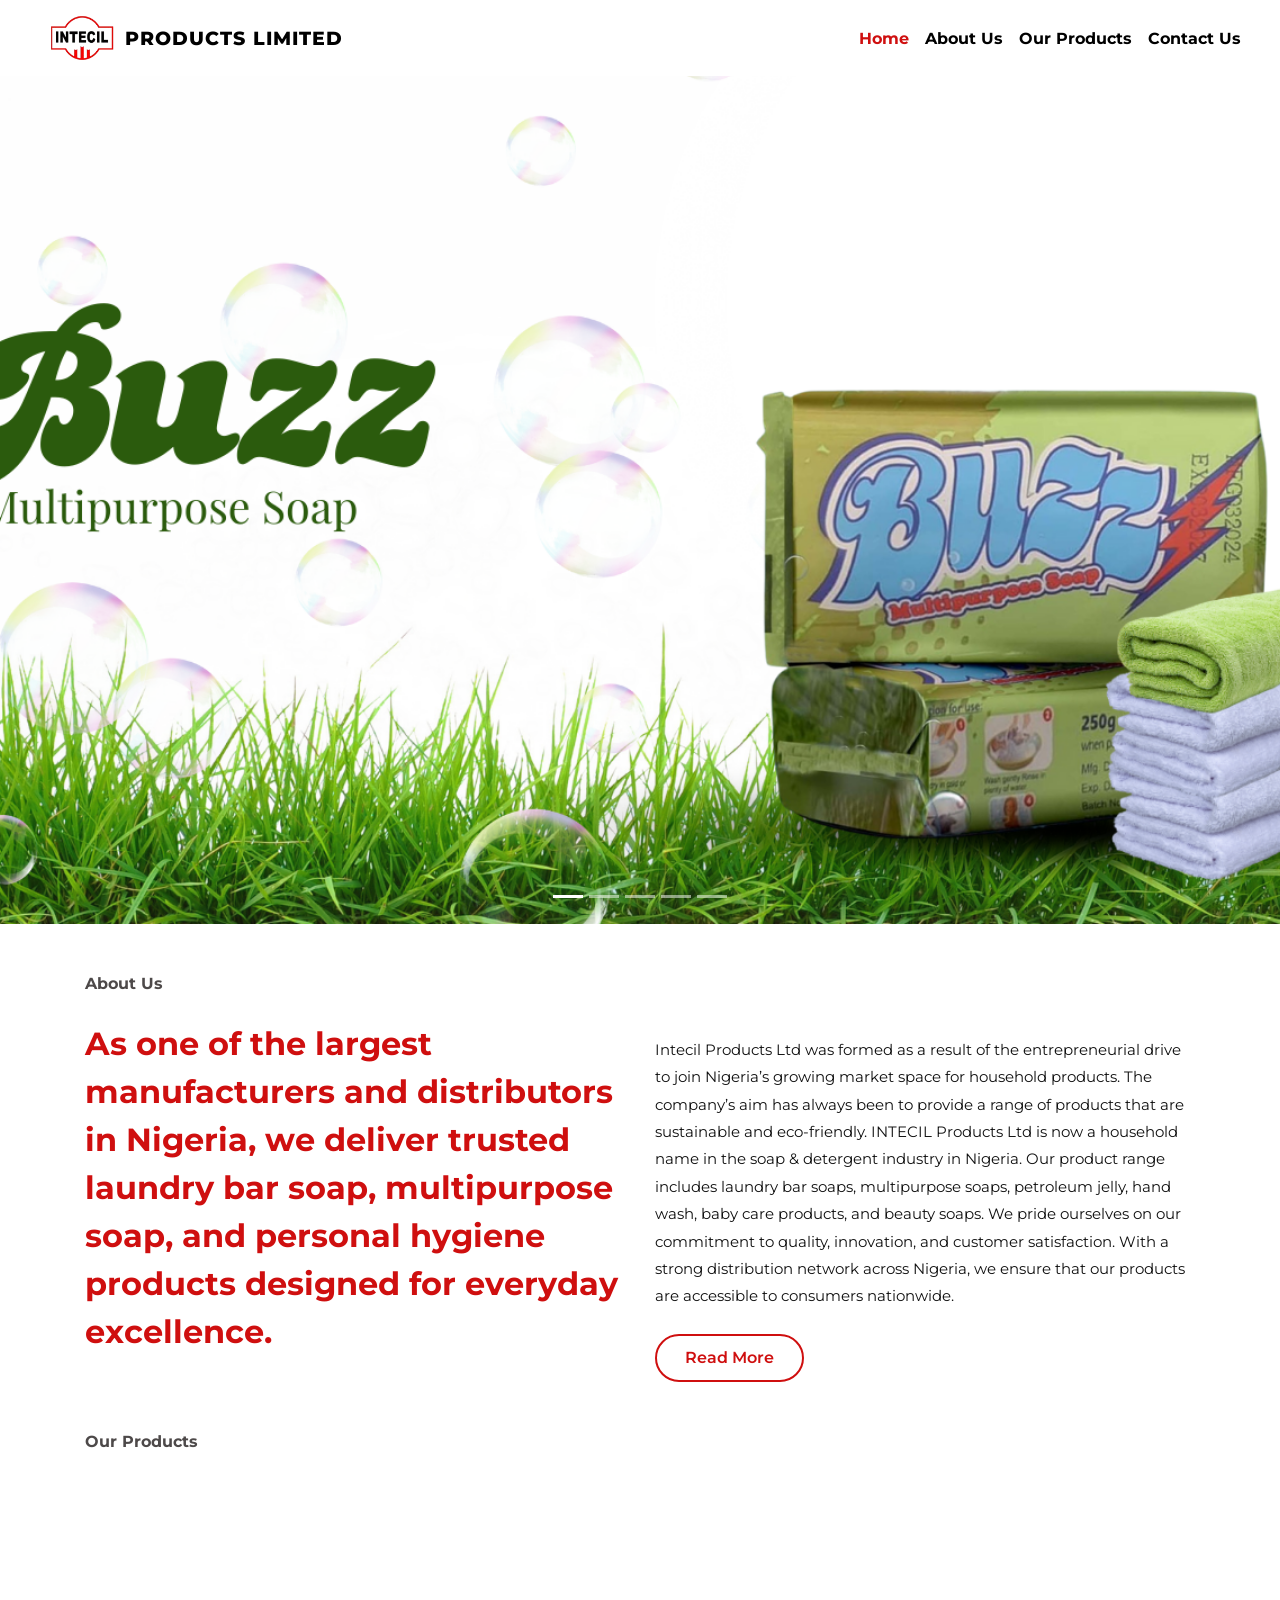
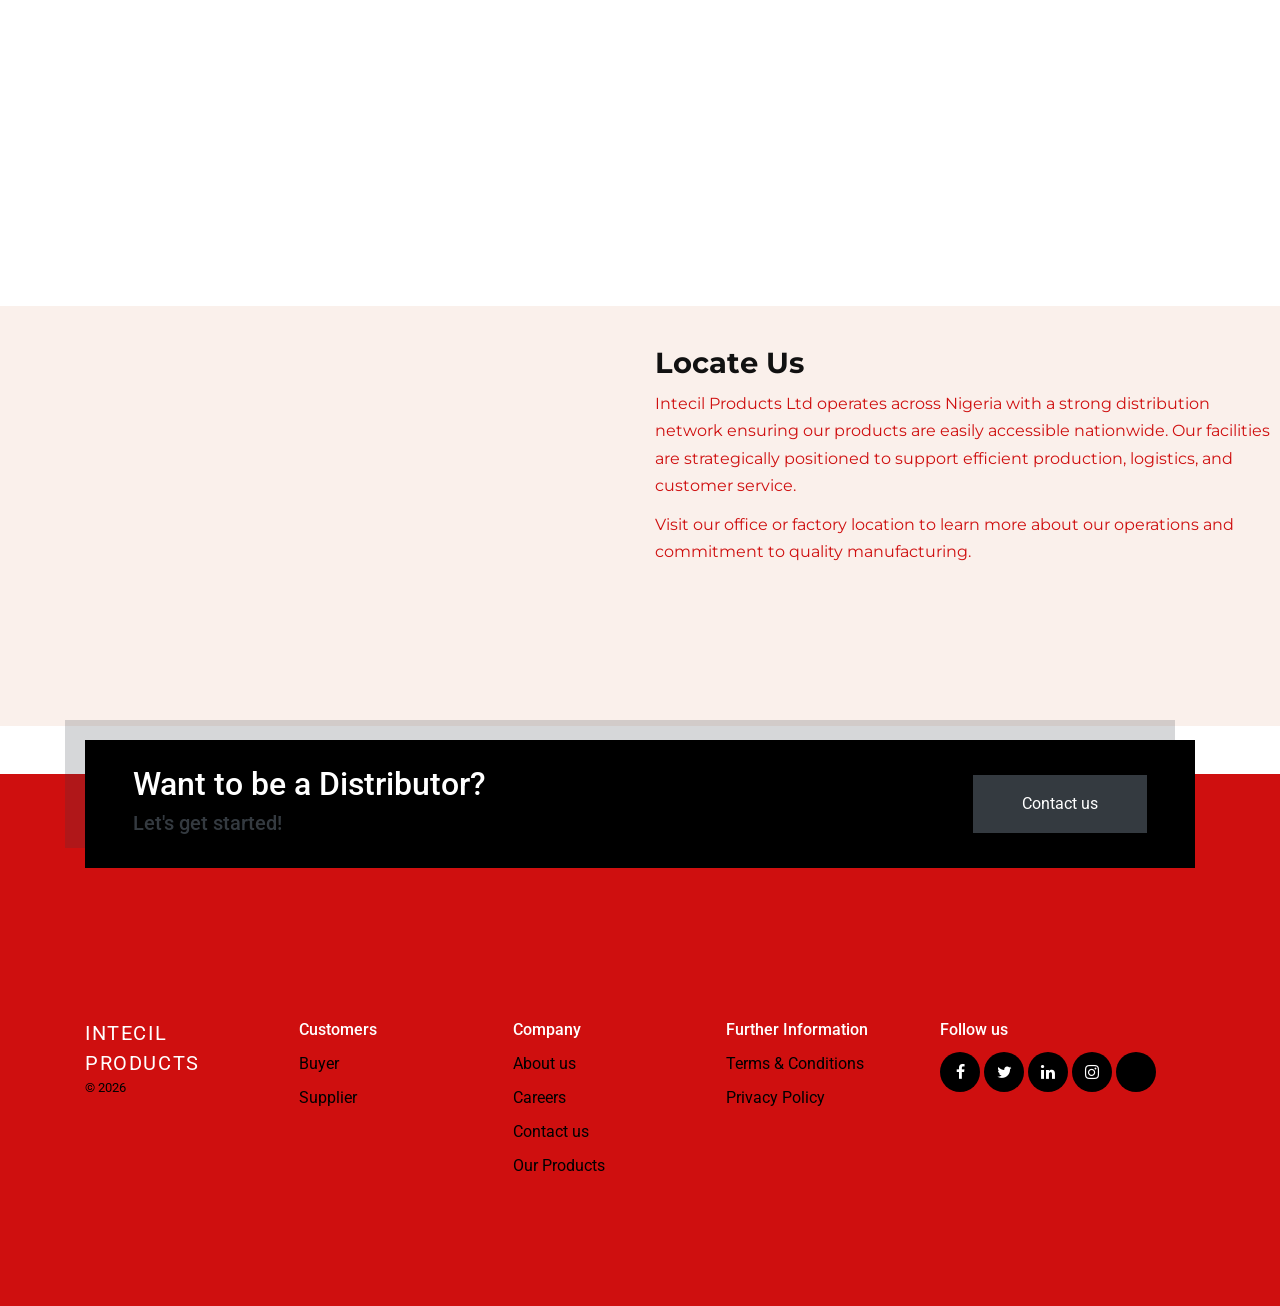
==== commit 2aa343e3: "updates" ====
--- a/index.html
+++ b/index.html
@@ -46,6 +46,19 @@
     <link rel="stylesheet" href="css/style.css" />
   </head>
   <body>
+    <!-- PRELOADER -->
+<div id="preloader">
+  <div class="preloader-content">
+
+    <!-- Logo -->
+    <img src="img/logo.png" alt="Intecil Logo" class="preloader-logo">
+
+    <!-- Spinner -->
+    <div class="preloader-spinner"></div>
+
+  </div>
+</div>
+
     <nav
       class="navbar navbar-expand-lg fixed-top navbar-light"
       style="background-color: white"
@@ -326,7 +339,7 @@
     </script>
     <script src="https://cdn.jsdelivr.net/npm/swiper@11/swiper-bundle.min.js"></script>
     <script>
-      const swiper = new Swiper(".cardSwiper", {
+      const swiper = new Swiper(".cardSwiper" ,{
         effect: "cards",
         grabCursor: true,
         loop: true,
@@ -344,6 +357,14 @@
         },
       });
     </script>
+
+    <script>
+  window.addEventListener("load", function () {
+    const preloader = document.getElementById("preloader");
+    preloader.classList.add("hide");
+  });
+</script>
+
     <script src="js/jquery-3.3.1.min.js"></script>
     <script src="js/popper.min.js"></script>
     <script src="js/bootstrap.min.js"></script>
--- a/style.css
+++ b/style.css
@@ -1,9 +1,10 @@
-/* * {
+/*  {
   outline: 1px solid red;
 } */
 
 body {
   font-family: 'Montserrat', sans-serif;
+  overflow-x: hidden;
 }
 .brand-text {
   font-family: 'Montserrat', sans-serif;
@@ -11,6 +12,59 @@
   font-size: 1.2rem;
   letter-spacing: 1px;
   color: #000;
+}
+/* ===== PRELOADER BACKGROUND ===== */
+#preloader {
+  position: fixed;
+  inset: 0;
+  background: #ffffff; /* Change if you want dark */
+  display: flex;
+  justify-content: center;
+  align-items: center;
+  z-index: 99999;
+  transition: opacity 0.6s ease, visibility 0.6s ease;
+}
+
+/* Hide state */
+#preloader.hide {
+  opacity: 0;
+  visibility: hidden;
+}
+
+/* Content center */
+.preloader-content {
+  text-align: center;
+}
+
+/* Logo */
+.preloader-logo {
+  width: 90px;
+  height: auto;
+  margin-bottom: 20px;
+  animation: logoPulse 2s infinite ease-in-out;
+}
+
+/* Logo pulse */
+@keyframes logoPulse {
+  0%   { transform: scale(1); }
+  50%  { transform: scale(1.08); }
+  100% { transform: scale(1); }
+}
+
+/* Spinner */
+.preloader-spinner {
+  width: 40px;
+  height: 40px;
+  border: 4px solid #eee;
+  border-top: 4px solid #CF0F0F; /* Brand red */
+  border-radius: 50%;
+  margin: auto;
+  animation: spin 1s linear infinite;
+}
+
+/* Spin animation */
+@keyframes spin {
+  to { transform: rotate(360deg); }
 }
 
 /* Nav links */
@@ -251,7 +305,7 @@
   font-size: 1rem;
   color: #111;
   line-height: 1.8;
-  text-align: justify; /* ✅ justify text */
+  text-align: justify; 
 }
 
 /* Bold intro text */
@@ -432,7 +486,7 @@
 .facility-subtext {
   font-family: 'Montserrat', sans-serif;
   font-size: 0.95rem;
-  color: #555;
+  color: #ffffff;
   margin-top: 8px;
 }
 
@@ -454,7 +508,236 @@
   }
 }
 
-
-
-
-
+/* News */
+.news-section {
+  background: #f9f9f9;
+  overflow: hidden;          
+  position: relative;       
+}
+
+/* Fix Bootstrap row overflow leak */
+.news-section .row {
+  margin-left: 0;
+  margin-right: 0;
+}
+
+/* Column padding reset (keeps grid aligned) */
+.news-section [class*="col-"] {
+  padding-left: 12px;
+  padding-right: 12px;
+}
+
+
+/* Card Image */
+.news-card img {
+  height: 220px;
+  width: 100%;               /* Prevent image overflow */
+  object-fit: cover;
+  display: block;
+}
+
+
+/* Hover Effect */
+.news-card {
+  transition: all 0.35s ease;
+  border-radius: 22px;               
+  overflow: hidden;
+  height: 100%;
+  background: #ffffff;
+  box-shadow: 0 8px 24px rgba(0,0,0,0.08);;
+}
+
+
+.news-card:hover {
+  transform: translateY(-8px);
+  box-shadow: 0 10px 30px rgba(0,0,0,0.06);
+}
+
+
+/* Title Color */
+.news-card .card-title {
+  color: #CF0F0F;
+  font-weight: 600;
+}
+
+/* Contact Us */
+.contact-form .form-control {
+  padding: 14px 16px;
+  border-radius: 8px;
+  border: 1px solid #ddd;
+  font-size: 15px;
+  box-shadow: none;
+}
+
+.contact-form .form-control:focus {
+  border-color: #CF0F0F;
+  box-shadow: 0 0 0 0.15rem rgba(207,15,15,0.15);
+}
+
+
+.contact-form-title {
+  font-weight: 700;
+  color: #CF0F0F;
+  font-size: 28px;
+}
+
+
+.contact-form .form-control {
+  padding: 14px 16px;
+  border-radius: 8px;
+  border: 1px solid #ddd;
+  font-size: 15px;
+}
+
+.contact-form .form-control:focus {
+  border-color: #CF0F0F;
+  box-shadow: 0 0 0 0.15rem rgba(207,15,15,0.15);
+}
+
+
+/* ===== SUBMIT BUTTON ===== */
+.submit-btn {
+  background: #CF0F0F !important;
+  color: #fff !important;
+  padding: 12px 40px;
+  border-radius: 6px;
+  font-weight: 600;
+  border: none !important;
+  transition: 0.3s ease;
+}
+
+.submit-btn:hover {
+  background: #fff !important;
+  color: #CF0F0F !important;
+  border: 2px solid #CF0F0F !important;
+}
+
+
+/* ===== CONTACT CARD ===== */
+.contact-card {
+  background: #ffffff;
+  padding: 45px 30px 35px;
+  border-radius: 18px;
+  box-shadow: 0 12px 35px rgba(0,0,0,0.08);
+  height: 100%;
+  position: relative;
+  overflow: visible;
+}
+
+
+/* COMPANY NAME */
+.company-name {
+  color: #CF0F0F;
+  font-weight: 700;
+  margin-bottom: 6px;
+}
+
+
+/* ADDRESS */
+.company-address {
+  color: #666;
+  font-size: 15px;
+}
+
+
+/* HIGHLIGHT DETAILS (Email, Phone) */
+.contact-highlight {
+  color: #3E358C;   /* Different color as requested */
+  font-weight: 600;
+}
+
+
+/* FLOATING LOGO */
+.contact-logo {
+  position: absolute;
+  top: -40px;
+  right: 30px;
+  background: #fff;
+  padding: 10px;
+  border-radius: 14px;
+  box-shadow: 0 8px 20px rgba(0,0,0,0.15);
+}
+
+.contact-logo img {
+  width: 70px;
+}
+
+
+/* ===== SOCIAL ICONS ===== */
+.social-row {
+  display: flex;
+  gap: 12px;
+}
+
+.social-row a {
+  width: 38px;
+  height: 38px;
+  display: flex;
+  align-items: center;
+  justify-content: center;
+  background: #CF0F0F;
+  color: #fff;
+  border-radius: 50%;
+  font-size: 14px;
+  transition: 0.3s ease;
+}
+
+.social-row a:hover {
+  background: #000 !important;
+  transform: translateY(-3px);
+}
+
+/* Map wrapper fix */
+.map-wrapper {
+  width: 100%;
+  overflow: hidden;
+}
+
+/* Iframe fix */
+.map-wrapper iframe {
+  display: block;
+  width: 100%;
+  height: 450px;
+  border: 0;
+}
+
+.map-pin {
+  position: absolute;
+  top: 50%;          /* Adjust to your exact location */
+  left: 50%;
+  transform: translate(-50%, -100%);
+  z-index: 5;
+  font-size: 40px;
+  color: #CF0F0F;   /* Brand red */
+  animation: pinBounce 1.5s infinite;
+}
+
+/* Bounce animation */
+@keyframes pinBounce {
+  0%   { transform: translate(-50%, -100%) translateY(0); }
+  50%  { transform: translate(-50%, -100%) translateY(-12px); }
+  100% { transform: translate(-50%, -100%) translateY(0); }
+}
+
+/* Subtle shadow pulse */
+.map-pin::after {
+  content: "";
+  position: absolute;
+  bottom: -8px;
+  left: 50%;
+  transform: translateX(-50%);
+  width: 14px;
+  height: 6px;
+  background: rgba(0,0,0,0.25);
+  border-radius: 50%;
+  animation: shadowPulse 1.5s infinite;
+}
+
+@keyframes shadowPulse {
+  0%   { transform: translateX(-50%) scale(1); opacity: .5; }
+  50%  { transform: translateX(-50%) scale(1.4); opacity: .2; }
+  100% { transform: translateX(-50%) scale(1); opacity: .5; }
+}
+
+
+
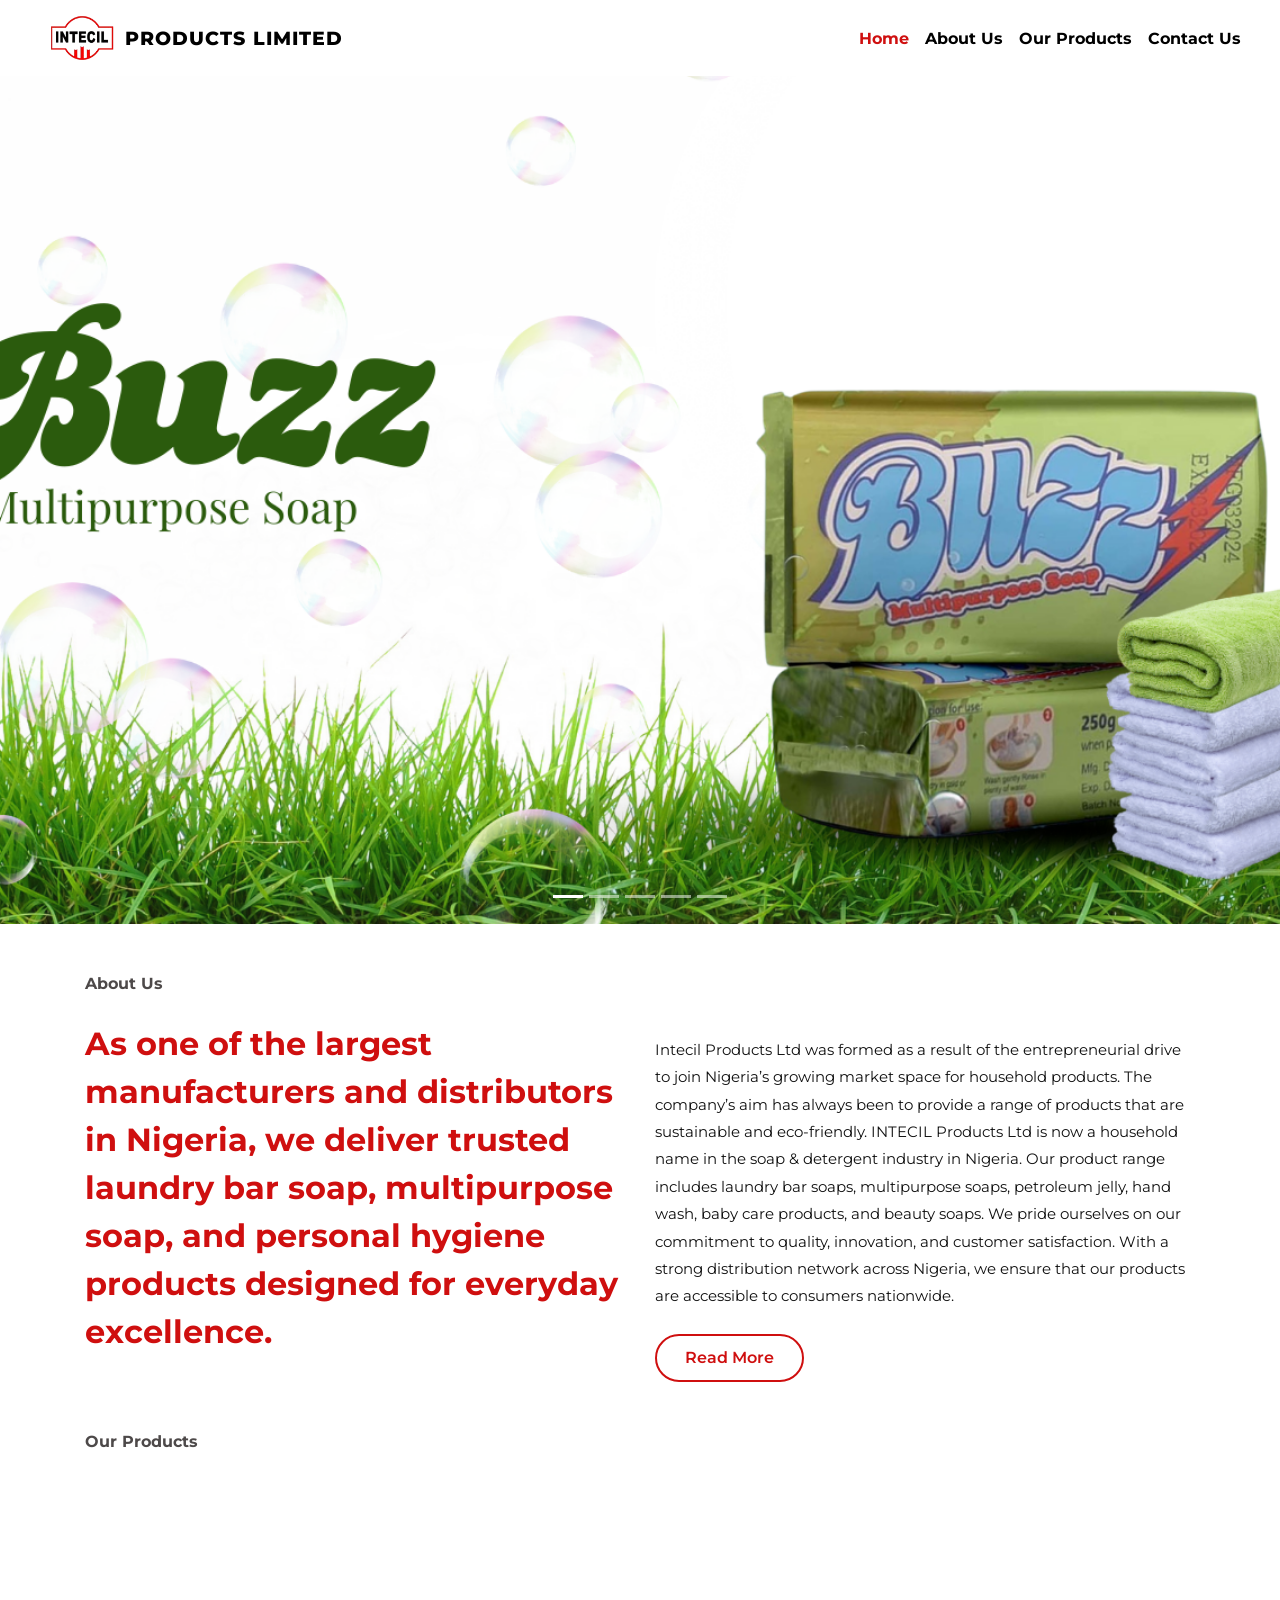
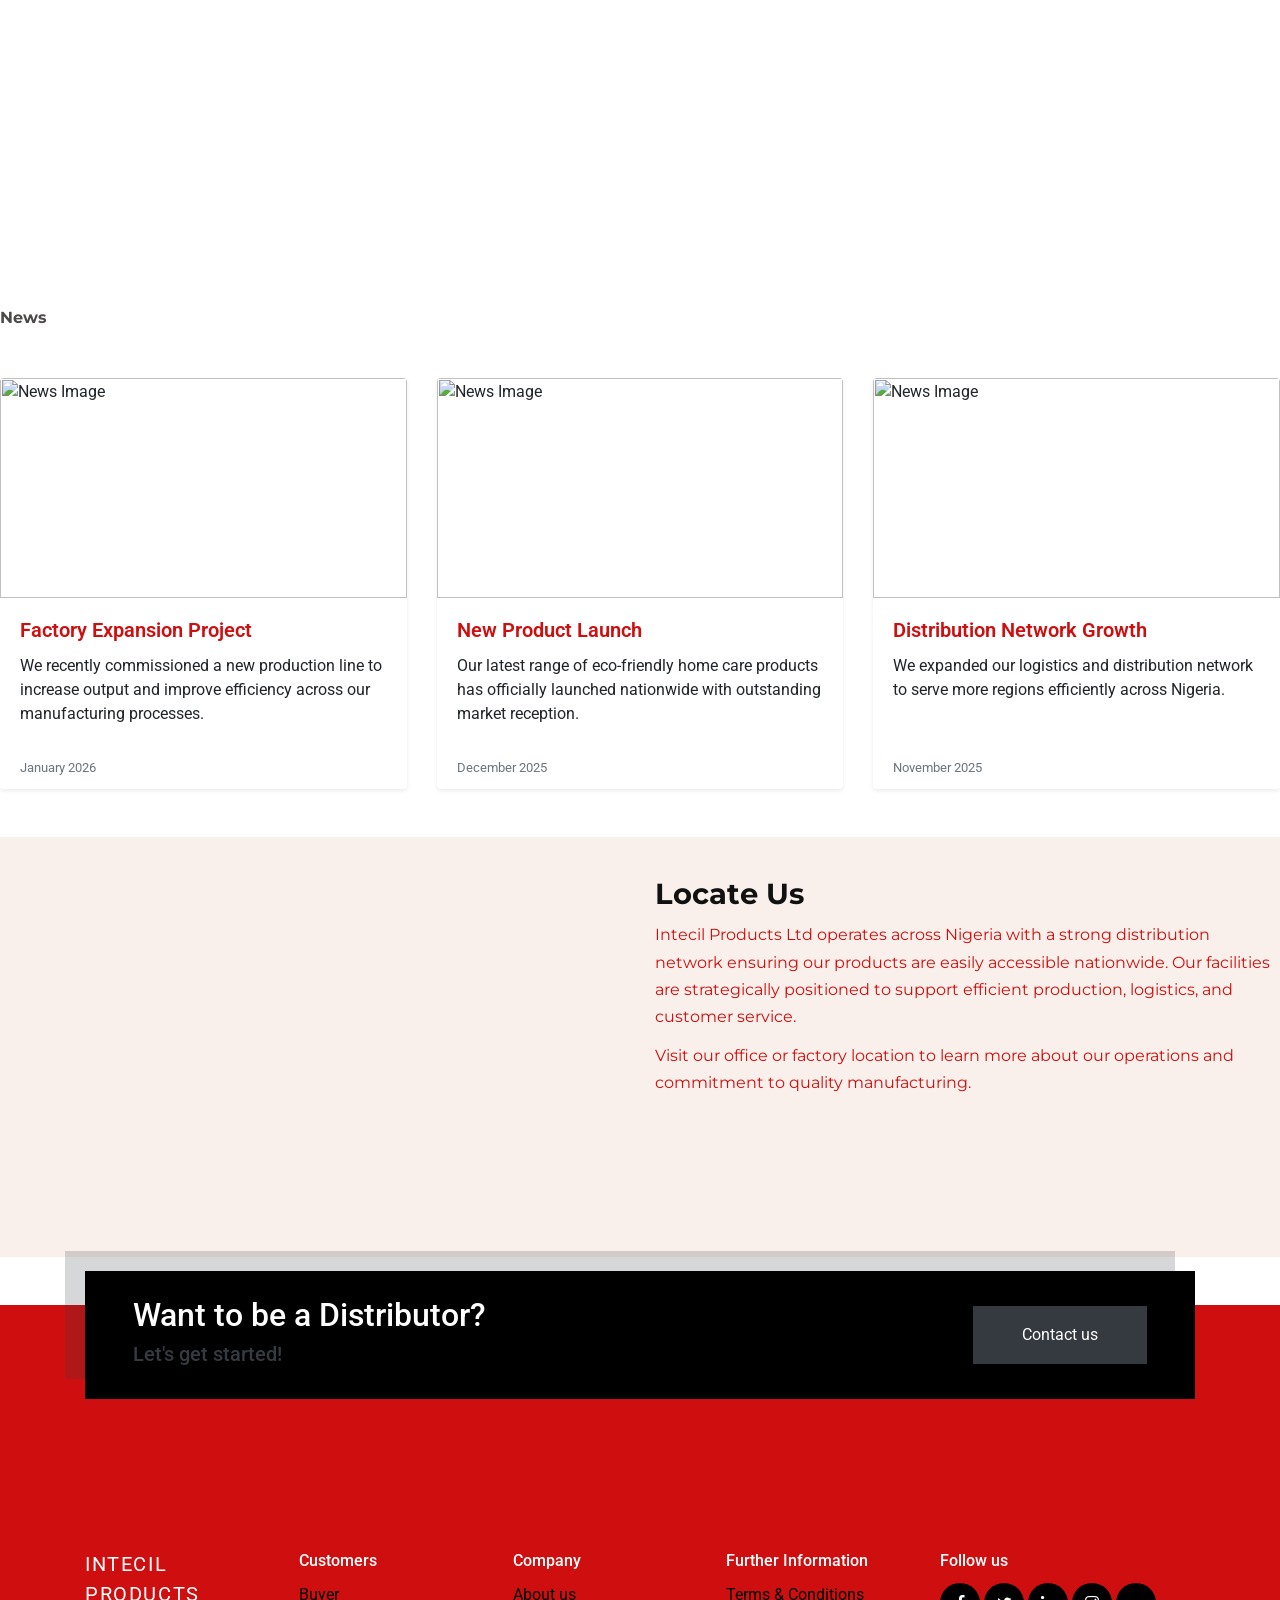
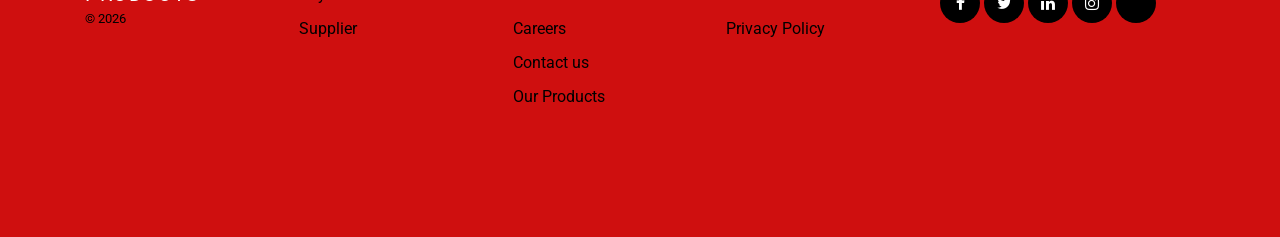
==== commit 98f6915a: "our products" ====
--- a/index.html
+++ b/index.html
@@ -225,6 +225,74 @@
         </div>
       </div>
     </div>
+    <div class="row g-4">
+      <div class="col-12 about-title" data-aos="fade-up">News</div>
+        <!-- Card 1 -->
+        <div class="col-md-4" data-aos="fade-up">
+          <div class="card news-card h-100 border-0 shadow-sm">
+            <img
+              src="img/news/news1.jpg"
+              class="card-img-top"
+              alt="News Image"
+            />
+            <div class="card-body">
+              <h5 class="card-title">Factory Expansion Project</h5>
+              <p class="card-text">
+                We recently commissioned a new production line to increase
+                output and improve efficiency across our manufacturing
+                processes.
+              </p>
+            </div>
+            <div class="card-footer bg-transparent border-0">
+              <small class="text-muted">January 2026</small>
+            </div>
+          </div>
+        </div>
+
+        <!-- Card 2 -->
+        <div class="col-md-4" data-aos="fade-up" data-aos-delay="100">
+          <div class="card news-card h-100 border-0 shadow-sm">
+            <img
+              src="img/news/news2.jpg"
+              class="card-img-top"
+              alt="News Image"
+            />
+            <div class="card-body">
+              <h5 class="card-title">New Product Launch</h5>
+              <p class="card-text">
+                Our latest range of eco‑friendly home care products has
+                officially launched nationwide with outstanding market
+                reception.
+              </p>
+            </div>
+            <div class="card-footer bg-transparent border-0">
+              <small class="text-muted">December 2025</small>
+            </div>
+          </div>
+        </div>
+
+        <!-- Card 3 -->
+        <div class="col-md-4" data-aos="fade-up" data-aos-delay="200">
+          <div class="card news-card h-100 border-0 shadow-sm">
+            <img
+              src="img/news/news3.jpg"
+              class="card-img-top"
+              alt="News Image"
+            />
+            <div class="card-body">
+              <h5 class="card-title">Distribution Network Growth</h5>
+              <p class="card-text">
+                We expanded our logistics and distribution network to serve more
+                regions efficiently across Nigeria.
+              </p>
+            </div>
+            <div class="card-footer bg-transparent border-0">
+              <small class="text-muted">November 2025</small>
+            </div>
+          </div>
+        </div>
+      </div>
+    </section>
 <div class="container-fluid px-0 my-5 locate-section">
   <div class="row g-0">
 
--- a/style.css
+++ b/style.css
@@ -259,7 +259,7 @@
   left: 5%;
   transform: translateY(-50%);
   font-family: 'Montserrat', sans-serif;
-  font-size: 2.5rem;
+  font-size: 2rem;
   font-weight: 800;
   color: #ffffff;
   text-transform: uppercase;
@@ -738,6 +738,182 @@
   50%  { transform: translateX(-50%) scale(1.4); opacity: .2; }
   100% { transform: translateX(-50%) scale(1); opacity: .5; }
 }
-
-
-
+/* Our Products Section */
+/* SECTION BACKGROUND */
+.product-highlight {
+  background: linear-gradient(
+    135deg,
+    #CF0F0F 0%,
+    #f44336 35%,
+    #ffffff 100%
+  );
+  border-radius: 20px;
+  margin: 60px 20px;
+  padding: 60px 40px;
+  overflow: hidden;
+  position: relative;
+}
+.product-highlight::before {
+  content: "";
+  position: absolute;
+  width: 400px;
+  height: 400px;
+  background: rgba(255,255,255,0.25);
+  filter: blur(120px);
+  top: -100px;
+  right: -100px;
+}
+
+
+/* TITLE */
+.product-title {
+  font-family: 'Montserrat', sans-serif;
+  font-size: 2.5rem;
+  font-weight: 700;
+  color: #1a1a1a;
+  line-height: 1.2;
+}
+
+/* BLUE BOX AROUND "PERSONAL" */
+.title-box {
+  background: #1e3a8a;
+  color: #fff;
+  padding: 6px 14px;
+  border-radius: 6px;
+  display: inline-block;
+}
+
+/* DESCRIPTION */
+.product-desc {
+  font-size: 1rem;
+  color: #444;
+  margin: 20px 0;
+  max-width: 420px;
+}
+
+/* BUTTON */
+.product-btn {
+  border: 2px solid #CF0F0F;
+  color: #1e3a8a;
+  font-weight: 600;
+  padding: 12px 26px;
+  border-radius: 4px;
+  transition: 0.35s ease;
+  background: transparent;
+}
+
+.product-btn:hover {
+  background: #CF0F0F;
+  color: #fff;
+}
+
+/* IMAGE */
+.product-img {
+  max-height: 420px;
+  object-fit: contain;
+  transition: transform 0.4s ease;
+}
+
+/* SUBTLE HOVER FLOAT */
+.product-img:hover {
+  transform: translateY(-8px) scale(1.02);
+}
+@media (max-width: 991px) {
+
+  .product-highlight {
+    text-align: center;
+    padding: 50px 25px;
+  }
+
+  .product-desc {
+    margin-left: auto;
+    margin-right: auto;
+  }
+
+  .product-img {
+    margin-top: 30px;
+    max-height: 300px;
+  }
+
+}
+/* Inverted Card */
+.product-highlight-alt {
+  background: linear-gradient(
+    to right,          
+    #ffffff 0%,        
+    #ffffff 55%,
+    #ffe5e5 75%,
+    #CF0F0F 100%       
+  );
+
+  border-radius: 20px;
+  margin: 60px 20px;
+  padding: 60px 40px;
+  overflow: hidden;
+  position: relative;
+   box-shadow: 0 20px 50px rgba(0, 0, 0, 0.55);
+  z-index: 1;
+  transition: 0.3s ease;
+}
+.product-hightlight-alt:hover{
+  transform: translateY(-5px);
+  box-shadow: 0 18px 40px rgba(0, 0, 0, 0.5);
+}
+/* TITLE RED BOX VERSION */
+.title-box-red {
+  background: #CF0F0F;
+  color: #fff;
+  padding: 6px 14px;
+  border-radius: 6px;
+  display: inline-block;
+}
+
+/* ALT BUTTON */
+.product-btn-alt {
+  border: 2px solid #CF0F0F;
+  color: #CF0F0F;
+  font-weight: 600;
+  padding: 12px 26px;
+  border-radius: 4px;
+  transition: 0.35s ease;
+  background: transparent;
+}
+
+.product-btn-alt:hover {
+  background: #CF0F0F;
+  color: #fff;
+}
+
+/* IMAGE HOVER */
+.product-highlight-alt .product-img:hover {
+  transform: translateY(-8px) scale(1.02);
+}
+@media (max-width: 991px) {
+
+  .product-highlight-alt {
+    text-align: center;
+    padding: 50px 25px;
+  }
+
+  .product-highlight-alt .product-img {
+    margin-top: 30px;
+    max-height: 300px;
+  }
+
+}
+.product-highlight-alt::before {
+  content: "";
+  position: absolute;
+  left: 0;
+  top: 0;
+  width: 120px;
+  height: 100%;
+  background: linear-gradient(
+    to right,
+    rgba(255,255,255,0.9),
+    transparent
+  );
+}
+
+
+
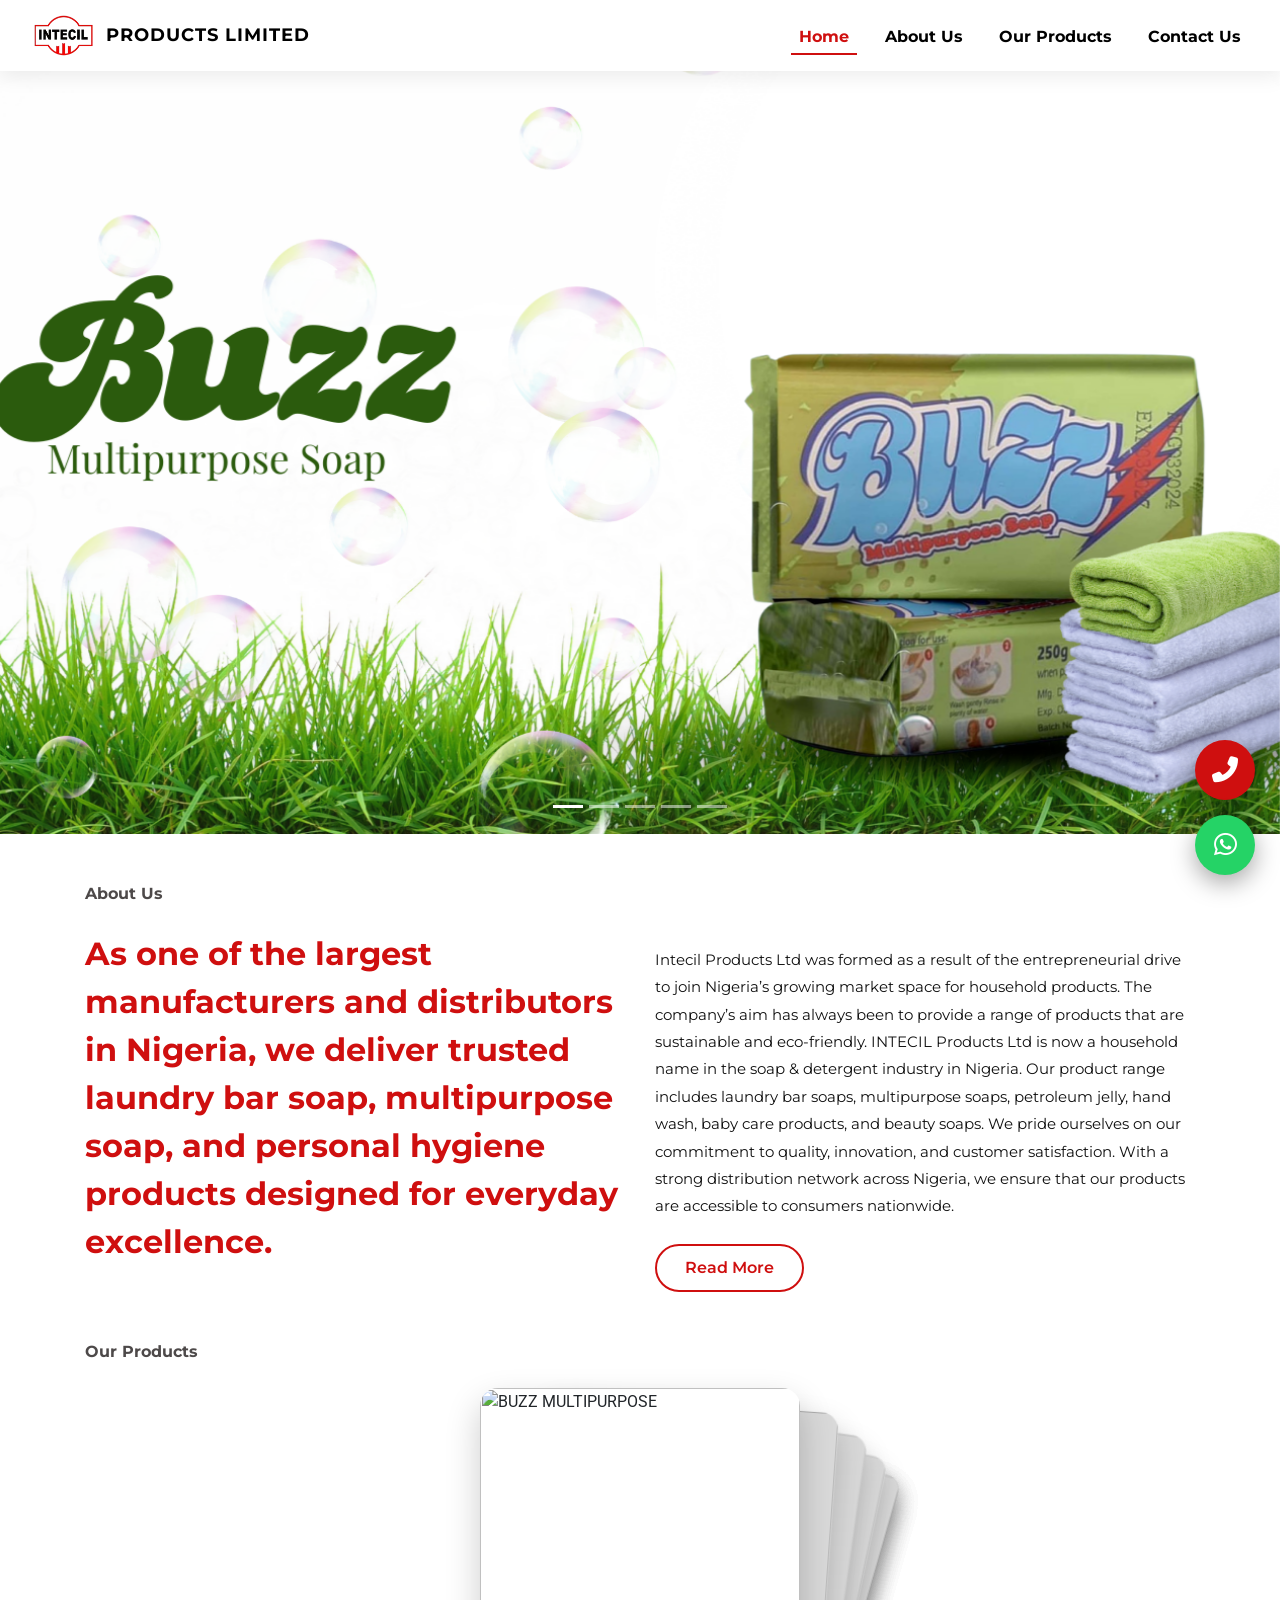
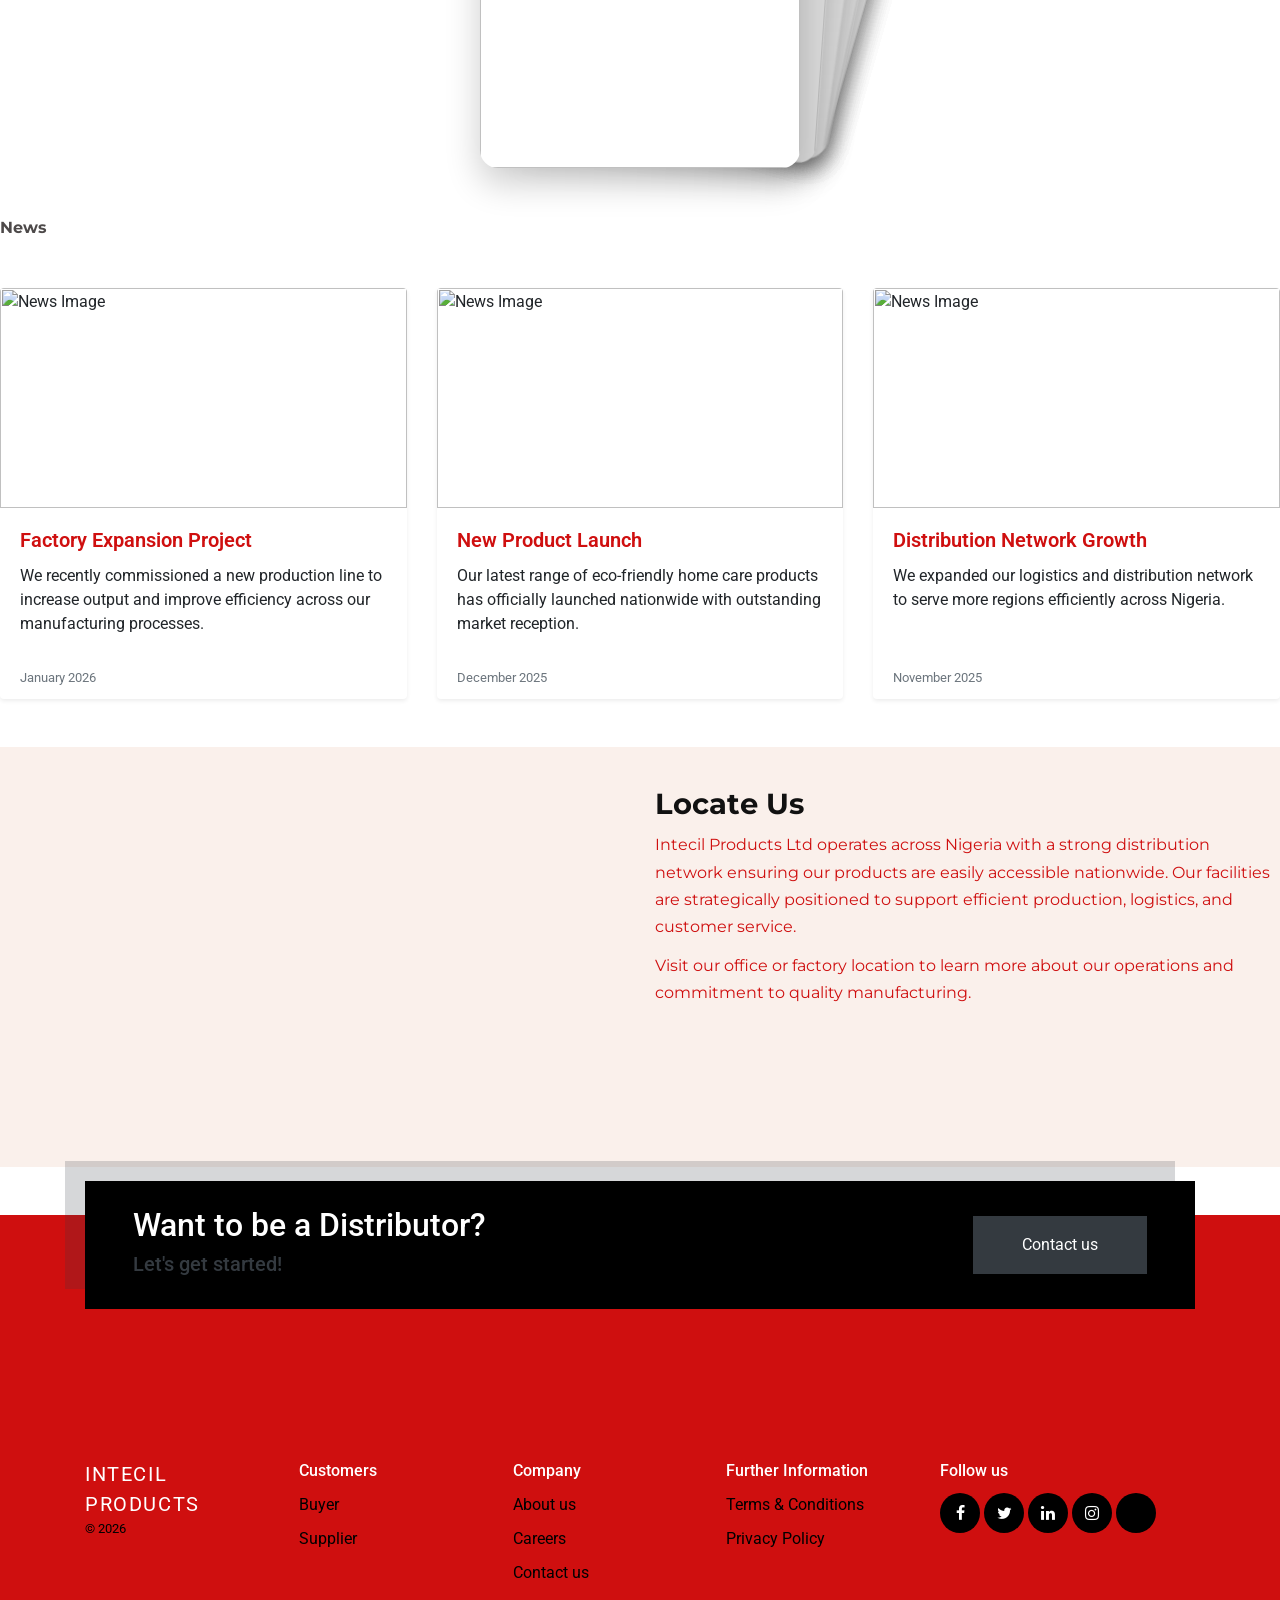
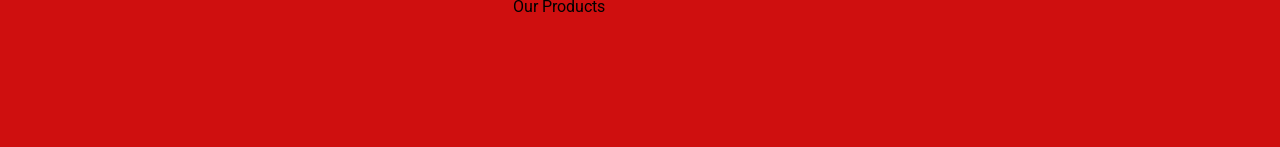
==== commit 20b4d44e: "Moblie Optimization" ====
--- a/index.html
+++ b/index.html
@@ -36,7 +36,10 @@
       href="https://fonts.googleapis.com/css?family=Source+Serif+Pro:400,600&display=swap"
       rel="stylesheet"
     />
-
+<link
+      rel="stylesheet"
+      href="https://cdnjs.cloudflare.com/ajax/libs/font-awesome/6.5.0/css/all.min.css"
+    />
     <link rel="stylesheet" href="fonts/icomoon/style.css" />
 
     <!-- Bootstrap CSS for footer -->
@@ -59,63 +62,53 @@
   </div>
 </div>
 
-    <nav
-      class="navbar navbar-expand-lg fixed-top navbar-light"
-      style="background-color: white"
+<nav class="navbar navbar-expand-lg fixed-top navbar-light custom-navbar">
+  <div class="container-fluid">
+
+    <!-- Brand -->
+    <a class="navbar-brand d-flex align-items-center" href="#">
+      <img
+        src="img/logo_bg.png"
+        alt="Intecil Logo"
+        class="brand-logo"
+      />
+      <span class="brand-text">PRODUCTS LIMITED</span>
+    </a>
+
+    <!-- Mobile Toggle -->
+    <button
+      class="navbar-toggler"
+      type="button"
+      data-bs-toggle="collapse"
+      data-bs-target="#mainNavbar"
     >
-      <div class="container-fluid">
-        <!-- Brand -->
-        <a
-          class="navbar-brand ps-3 d-flex align-items-center"
-          href="index.html"
-        >
-          <img
-            src="img/logo_bg.png"
-            alt="Logo"
-            width="70"
-            height="50"
-            class="me-2"
-          />
-          <span class="brand-text">PRODUCTS LIMITED</span>
-        </a>
-
-        <!-- Mobile Toggle Button -->
-        <button
-          class="navbar-toggler"
-          type="button"
-          data-bs-toggle="collapse"
-          data-bs-target="#mainNavbar"
-          aria-controls="mainNavbar"
-          aria-expanded="false"
-          aria-label="Toggle navigation"
-        >
-          <span class="navbar-toggler-icon"></span>
-        </button>
-
-        <!-- Navbar Links -->
-        <div
-          class="collapse navbar-collapse justify-content-end"
-          id="mainNavbar"
-        >
-          <ul class="navbar-nav mb-2 mb-lg-0">
-            <li class="nav-item">
-              <a class="nav-link active" aria-current="page" href="index.html"
-                >Home</a
-              >
-            </li>
-            <li class="nav-item">
-              <a class="nav-link" href="about.html">About Us</a>
-            </li>
-            <li class="nav-item">
-              <a class="nav-link" href="product.html">Our Products</a>
-            </li>
-            <li class="nav-item">
-              <a class="nav-link" href="contact.html">Contact Us</a>
-            </li>
-          </ul>
-        </div>
-      </div>
-    </nav>
+      <span class="navbar-toggler-icon"></span>
+    </button>
+
+    <!-- Links -->
+    <div class="collapse navbar-collapse justify-content-end" id="mainNavbar">
+      <ul class="navbar-nav mb-2 mb-lg-0">
+
+        <li class="nav-item">
+          <a class="nav-link active" href="index.html">Home</a>
+        </li>
+
+        <li class="nav-item">
+          <a class="nav-link" href="about.html">About Us</a>
+        </li>
+
+        <li class="nav-item">
+          <a class="nav-link" href="product.html">Our Products</a>
+        </li>
+
+        <li class="nav-item">
+          <a class="nav-link" href="contact.html">Contact Us</a>
+        </li>
+
+      </ul>
+    </div>
+  </div>
+</nav>
 
     <!-- Carousel -->
     <div
@@ -398,6 +391,24 @@
         </div>
       </div>
     </footer>
+    <!-- FLOATING CONTACT BUTTONS -->
+<div class="floating-contact">
+
+  <!-- Call Button -->
+  <a href="tel:+2349152352104" class="call-float">
+    <i class="fas fa-phone-alt"></i>
+  </a>
+
+  <!-- WhatsApp Button -->
+  <a
+    href="https://wa.me/2349152352104?text=Hello%20I'd%20Like,%20to%20make%20enquires."
+    class="whatsapp-float"
+    target="_blank"
+  >
+    <i class="fab fa-whatsapp"></i>
+  </a>
+
+</div>
     <script src="https://unpkg.com/aos@2.3.4/dist/aos.js"></script>
     <script>
       AOS.init({
--- a/style.css
+++ b/style.css
@@ -67,27 +67,45 @@
   to { transform: rotate(360deg); }
 }
 
-/* Nav links */
+/* NAVBAR BACKGROUND */
+.custom-navbar {
+  background: #fff;
+  padding: 10px 0;
+  box-shadow: 0 5px 20px rgba(0,0,0,0.08);
+  z-index: 999;
+}
+
+/* LOGO */
+.brand-logo {
+  width: 65px;
+  height: auto;
+  margin-right: 10px;
+}
+
+/* BRAND TEXT */
+.brand-text {
+  font-weight: 700;
+  font-family: 'Montserrat', sans-serif;
+  font-size: 18px;
+  color: #000;
+}
+
+/* NAV LINKS */
 .navbar-nav .nav-link {
-  font-family: 'Montserrat', sans-serif;
-  font-weight: 500;
+  position: relative;
+  font-family: 'Montserrat', sans-serif;
+  font-weight: 700;
   color: #000 !important;
-}
-
-/* Active link */
+  margin-left: 20px;
+  padding-bottom: 6px;
+}
+
+/* ACTIVE LINK */
 .navbar-nav .nav-link.active {
   color: #CF0F0F !important;
 }
-/* Base nav link */
-.navbar-nav .nav-link {
-  position: relative;
-  font-family: 'Montserrat', sans-serif;
-  font-weight: 700;
-  color: #000 !important;
-  padding-bottom: 6px;
-}
-
-/* Red outline effect */
+
+/* RED UNDERLINE ANIMATION */
 .navbar-nav .nav-link::after {
   content: "";
   position: absolute;
@@ -95,19 +113,14 @@
   bottom: 0;
   width: 0;
   height: 2px;
-  border-bottom: 2px solid #CF0F0F;
+  background: #CF0F0F;
   transition: width 0.3s ease;
 }
 
-/* On hover */
-.navbar-nav .nav-link:hover::after {
-  width: 100%;
-}
-
-/* Keep active highlighted
+.navbar-nav .nav-link:hover::after,
 .navbar-nav .nav-link.active::after {
   width: 100%;
-} */
+}
 
 /* Mobile spacing */
 @media (max-width: 991px) {
@@ -120,22 +133,35 @@
   }
 }
 /* Make images responsive & consistent height */
-.carousel-img {
+/* .carousel-img {
   height: 100vh;
   object-fit: cover;
   object-position: center top;
 }
 
 
-/* Caption styling */
+
 .carousel-caption {
   bottom: 20%;
   font-family: 'Montserrat', sans-serif;
-}
-
-/* Mobile adjustments */
+} */
+.carousel-img {
+  width: 100%;
+  height: 90vh;
+  object-fit: cover;
+}
+
 @media (max-width: 768px) {
   .carousel-img {
+    height: auto;
+    max-height: 60vh;
+    object-fit: contain;
+  }
+}
+
+/* Mobile adjustments */
+/* @media (max-width: 768px) {
+  .carousel-img {
     height: 60vh;
   }
 
@@ -150,7 +176,7 @@
   .carousel-caption p {
     font-size: 0.9rem;
   }
-}
+} */
 /* Title (col-12) */
 .about-title {
   font-family: 'Montserrat', sans-serif;
@@ -232,18 +258,34 @@
     height: 320px;
   }
 }
-
-.about-img {
+/* About */
+.about-image-wrapper {
+  position: relative;
+  overflow: hidden;
+  width: 100%;
+  height: 650px;
+}
+
+.about-image-wrapper img {
   width: 100%;
   height: 100%;
   object-fit: cover;
-  object-position: top;     
-}
-.about-image-wrapper {
-  position: relative;
-  overflow: hidden;
-  height: 650px;
-}
+  object-position: center;
+}
+
+/* Responsive heights */
+@media (max-width: 992px) {
+  .about-image-wrapper { height: 450px; }
+}
+
+@media (max-width: 768px) {
+  .about-image-wrapper { height: 320px; }
+}
+
+@media (max-width: 480px) {
+  .about-image-wrapper { height: 260px; }
+}
+
 
 /* dark overlay */
 .about-image-wrapper::after {
@@ -284,12 +326,27 @@
 }
 
 /* Mobile adjustment */
+@media (max-width: 992px) {
+  .about-image-text {
+    font-size: 2rem;
+  }
+}
+
+/* Mobile */
 @media (max-width: 768px) {
   .about-image-text {
-    font-size: 2.2rem;
-    left: 4%;
-  }
-}
+    font-size: 1.4rem;
+    left: 20px;
+  }
+}
+
+/* Small phones */
+@media (max-width: 480px) {
+  .about-image-text {
+    font-size: 1.2rem;
+  }
+}
+
 
 /* ABOUT PAGE */
 .about-heading {
@@ -741,17 +798,15 @@
 /* Our Products Section */
 /* SECTION BACKGROUND */
 .product-highlight {
-  background: linear-gradient(
-    135deg,
-    #CF0F0F 0%,
-    #f44336 35%,
-    #ffffff 100%
-  );
+  background-color:#ffffff;
   border-radius: 20px;
   margin: 60px 20px;
   padding: 60px 40px;
   overflow: hidden;
   position: relative;
+  box-shadow: 0 20px 50px rgba(0, 0, 0, 0.55);
+  z-index: 1;
+  transition: 0.3s ease;
 }
 .product-highlight::before {
   content: "";
@@ -776,7 +831,7 @@
 
 /* BLUE BOX AROUND "PERSONAL" */
 .title-box {
-  background: #1e3a8a;
+  background: #CF0F0F;
   color: #fff;
   padding: 6px 14px;
   border-radius: 6px;
@@ -914,6 +969,69 @@
     transparent
   );
 }
-
-
-
+/* Whatsapp */
+/* FLOATING CONTAINER */
+.floating-contact {
+  position: fixed;
+  bottom: 25px;
+  right: 25px;
+  display: flex;
+  flex-direction: column;
+  gap: 15px;
+  z-index: 9999;
+}
+
+/* COMMON BUTTON STYLE */
+.floating-contact a {
+  width: 60px;
+  height: 60px;
+  border-radius: 50%;
+  display: flex;
+  align-items: center;
+  justify-content: center;
+  color: #fff;
+  font-size: 26px;
+  text-decoration: none;
+  box-shadow: 0 8px 25px rgba(0,0,0,0.35);
+  transition: 0.3s ease;
+}
+
+/* CALL BUTTON */
+.call-float {
+  background: #CF0F0F; /* Your brand red */
+}
+
+.call-float:hover {
+  background: #a50c0c;
+  transform: scale(1.1);
+}
+
+/* WHATSAPP BUTTON */
+.whatsapp-float {
+  background: #25D366;
+}
+
+.whatsapp-float:hover {
+  background: #1ebe5d;
+  transform: scale(1.1);
+}
+
+@keyframes floatBounce {
+  0%,100% { transform: translateY(0); }
+  50% { transform: translateY(-8px); }
+}
+
+.floating-contact a {
+  animation: floatBounce 1.8s infinite;
+}
+
+@media (max-width: 768px) {
+  .floating-contact a {
+    width: 50px;
+    height: 50px;
+    font-size: 20px;
+  }
+}
+
+
+
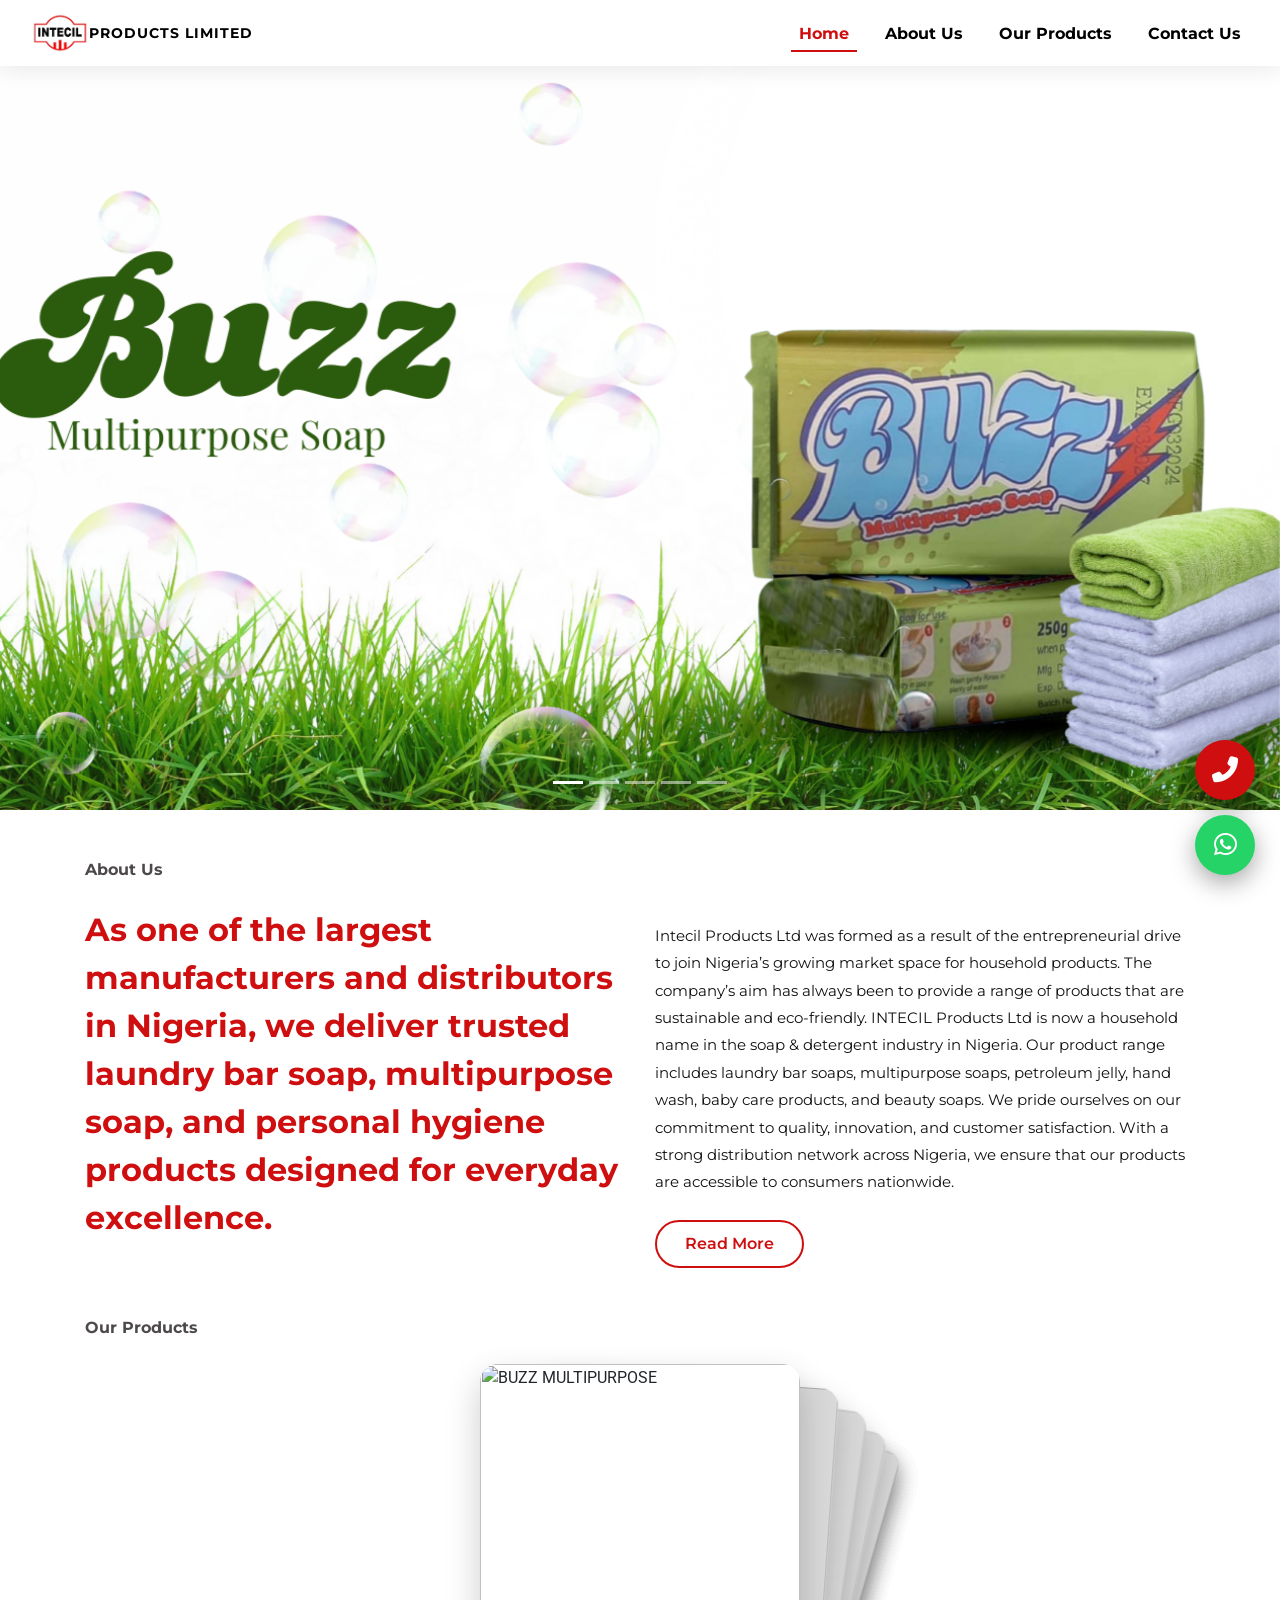
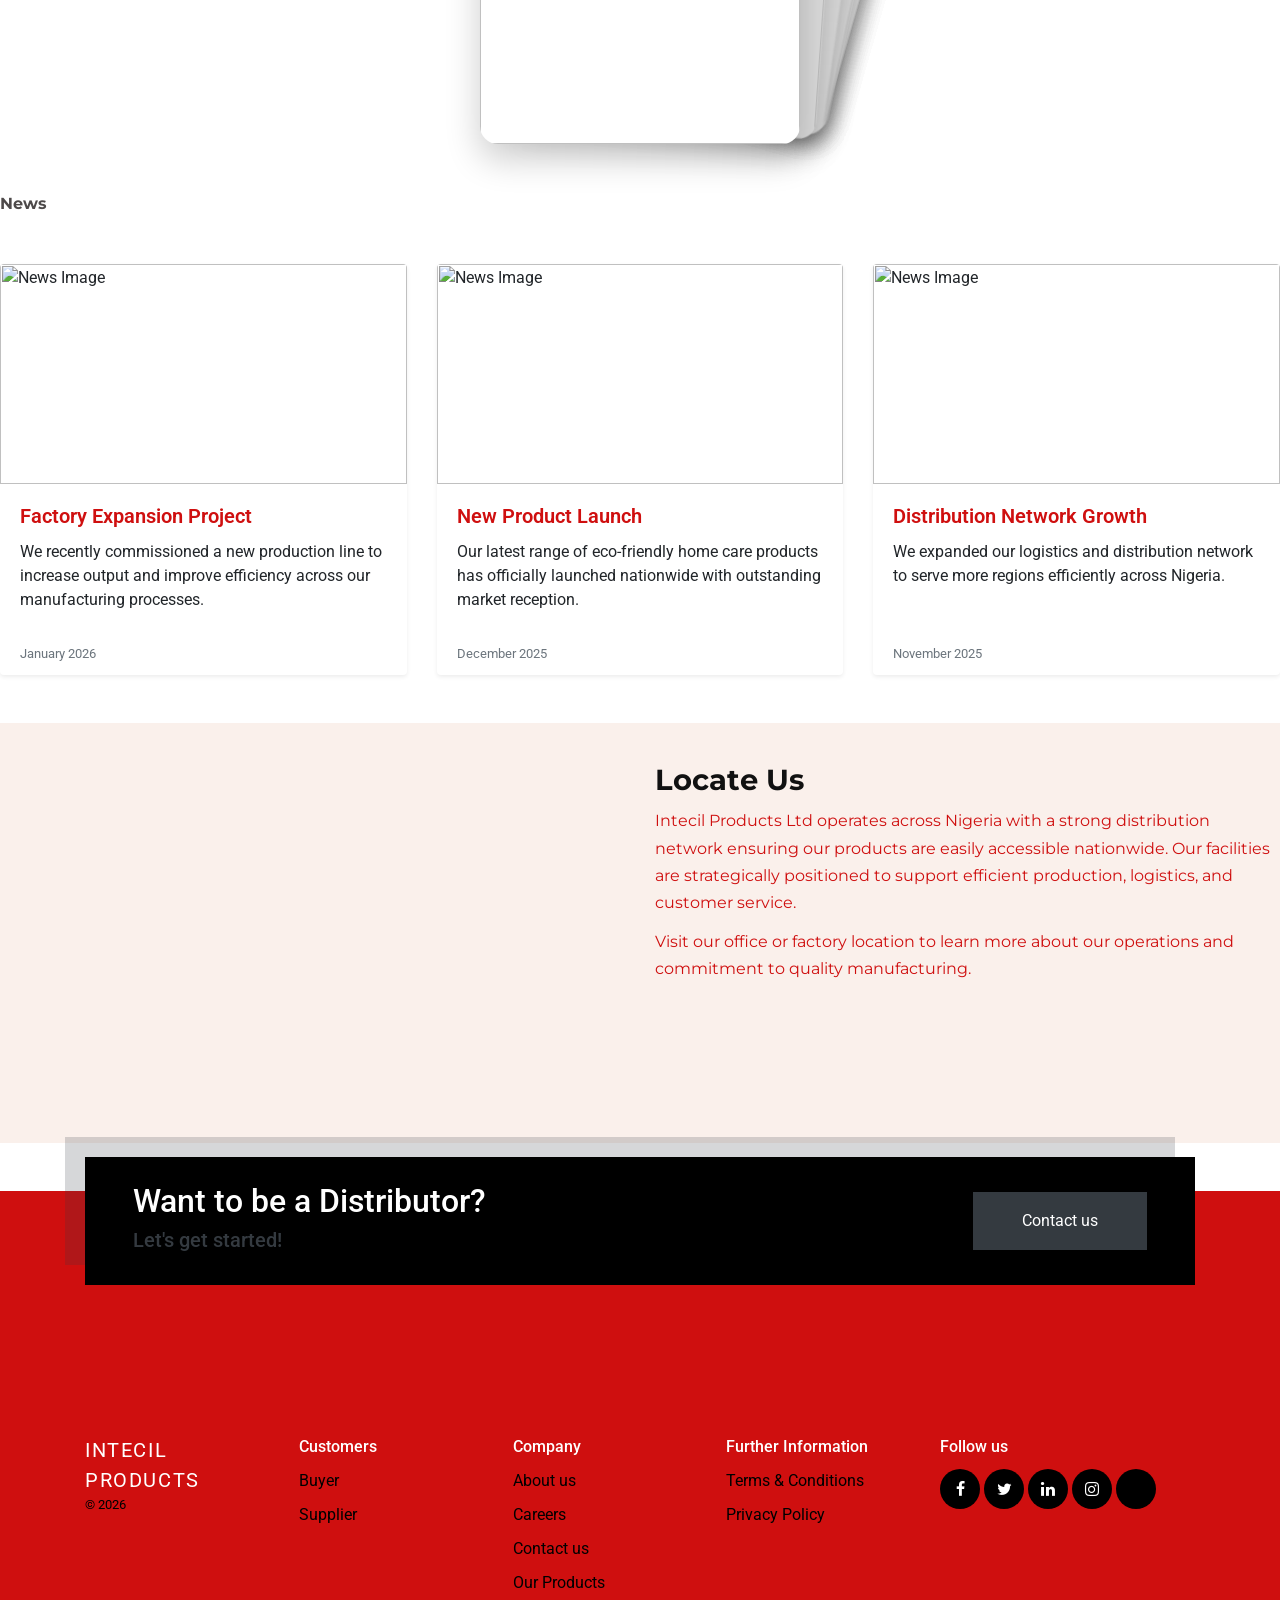
==== commit 2795757b: "moblie adjustment" ====
--- a/index.html
+++ b/index.html
@@ -111,13 +111,10 @@
 </nav>
 
     <!-- Carousel -->
-    <div
-      id="carouselExample"
-      class="carousel slide carousel-fade"
-      data-bs-ride="carousel"
-    >
+<!-- Carousel -->
+<div
   id="carouselExampleCaptions"
-  class="carousel slide"
+  class="carousel slide carousel-fade"
   data-bs-ride="carousel"
 >
 
--- a/style.css
+++ b/style.css
@@ -1,6 +1,10 @@
 /*  {
   outline: 1px solid red;
 } */
+html, body {
+  overflow-x: hidden;
+  max-width: 100%;
+}
 
 body {
   font-family: 'Montserrat', sans-serif;
@@ -76,11 +80,11 @@
 }
 
 /* LOGO */
-.brand-logo {
+/* .brand-logo {
   width: 65px;
   height: auto;
   margin-right: 10px;
-}
+} */
 
 /* BRAND TEXT */
 .brand-text {
@@ -89,6 +93,22 @@
   font-size: 18px;
   color: #000;
 }
+.brand-logo {
+  height: 40px;
+  width: auto;
+}
+
+.brand-text {
+  font-size: 14px;
+  white-space: nowrap;
+}
+
+@media (max-width: 400px) {
+  .brand-text {
+    font-size: 12px;
+  }
+}
+
 
 /* NAV LINKS */
 .navbar-nav .nav-link {
